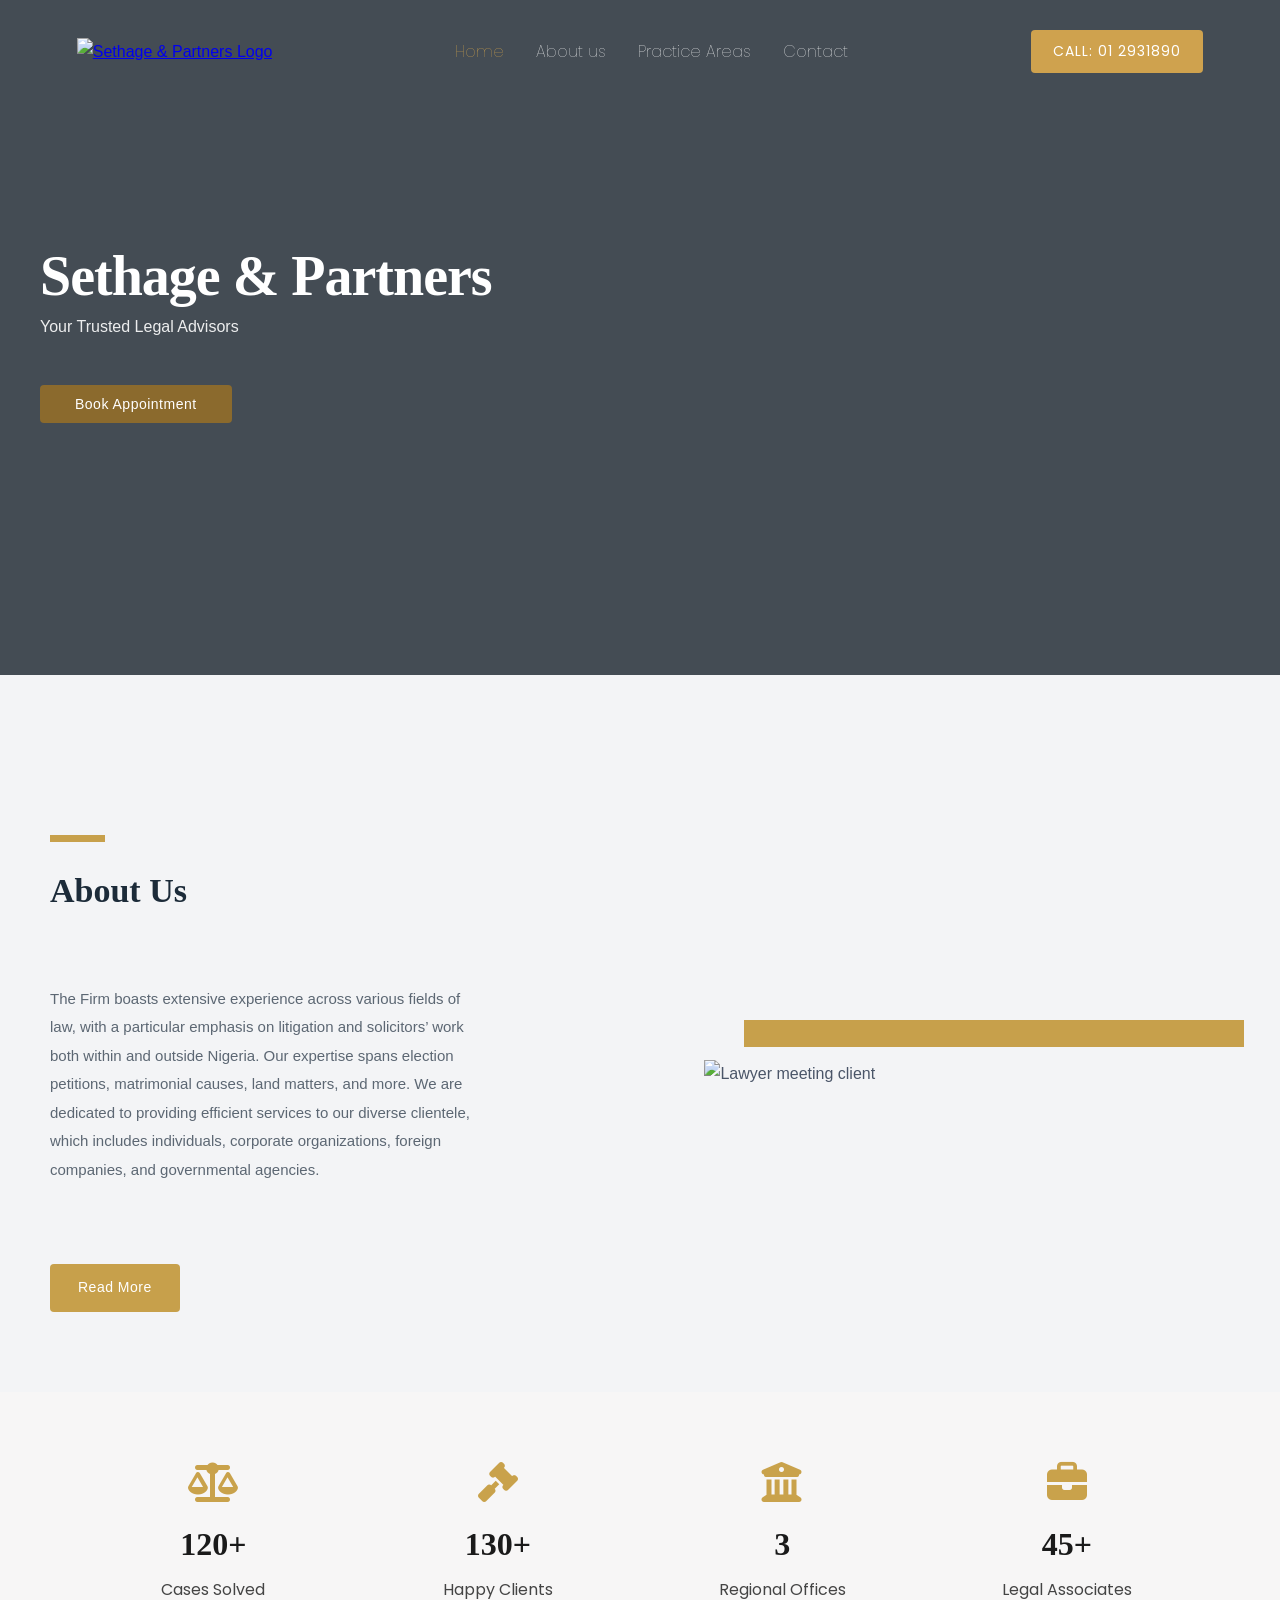
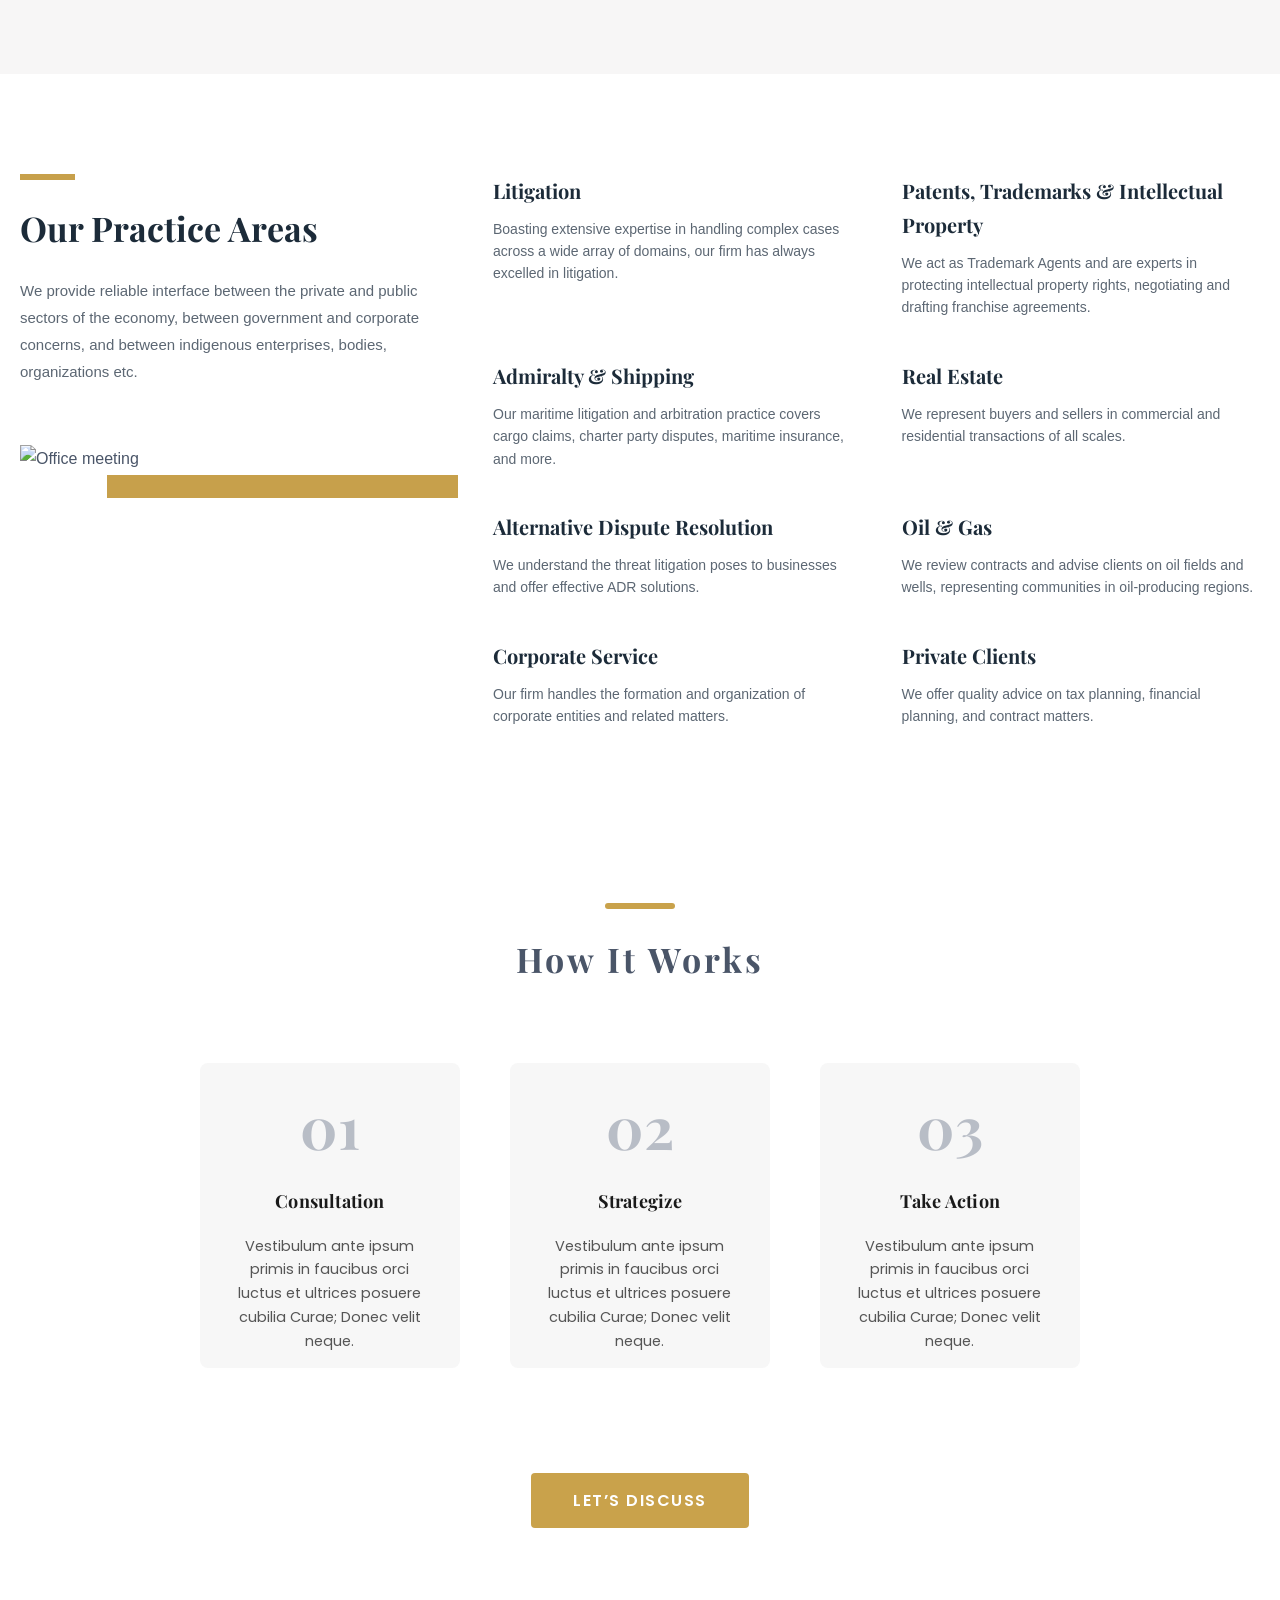
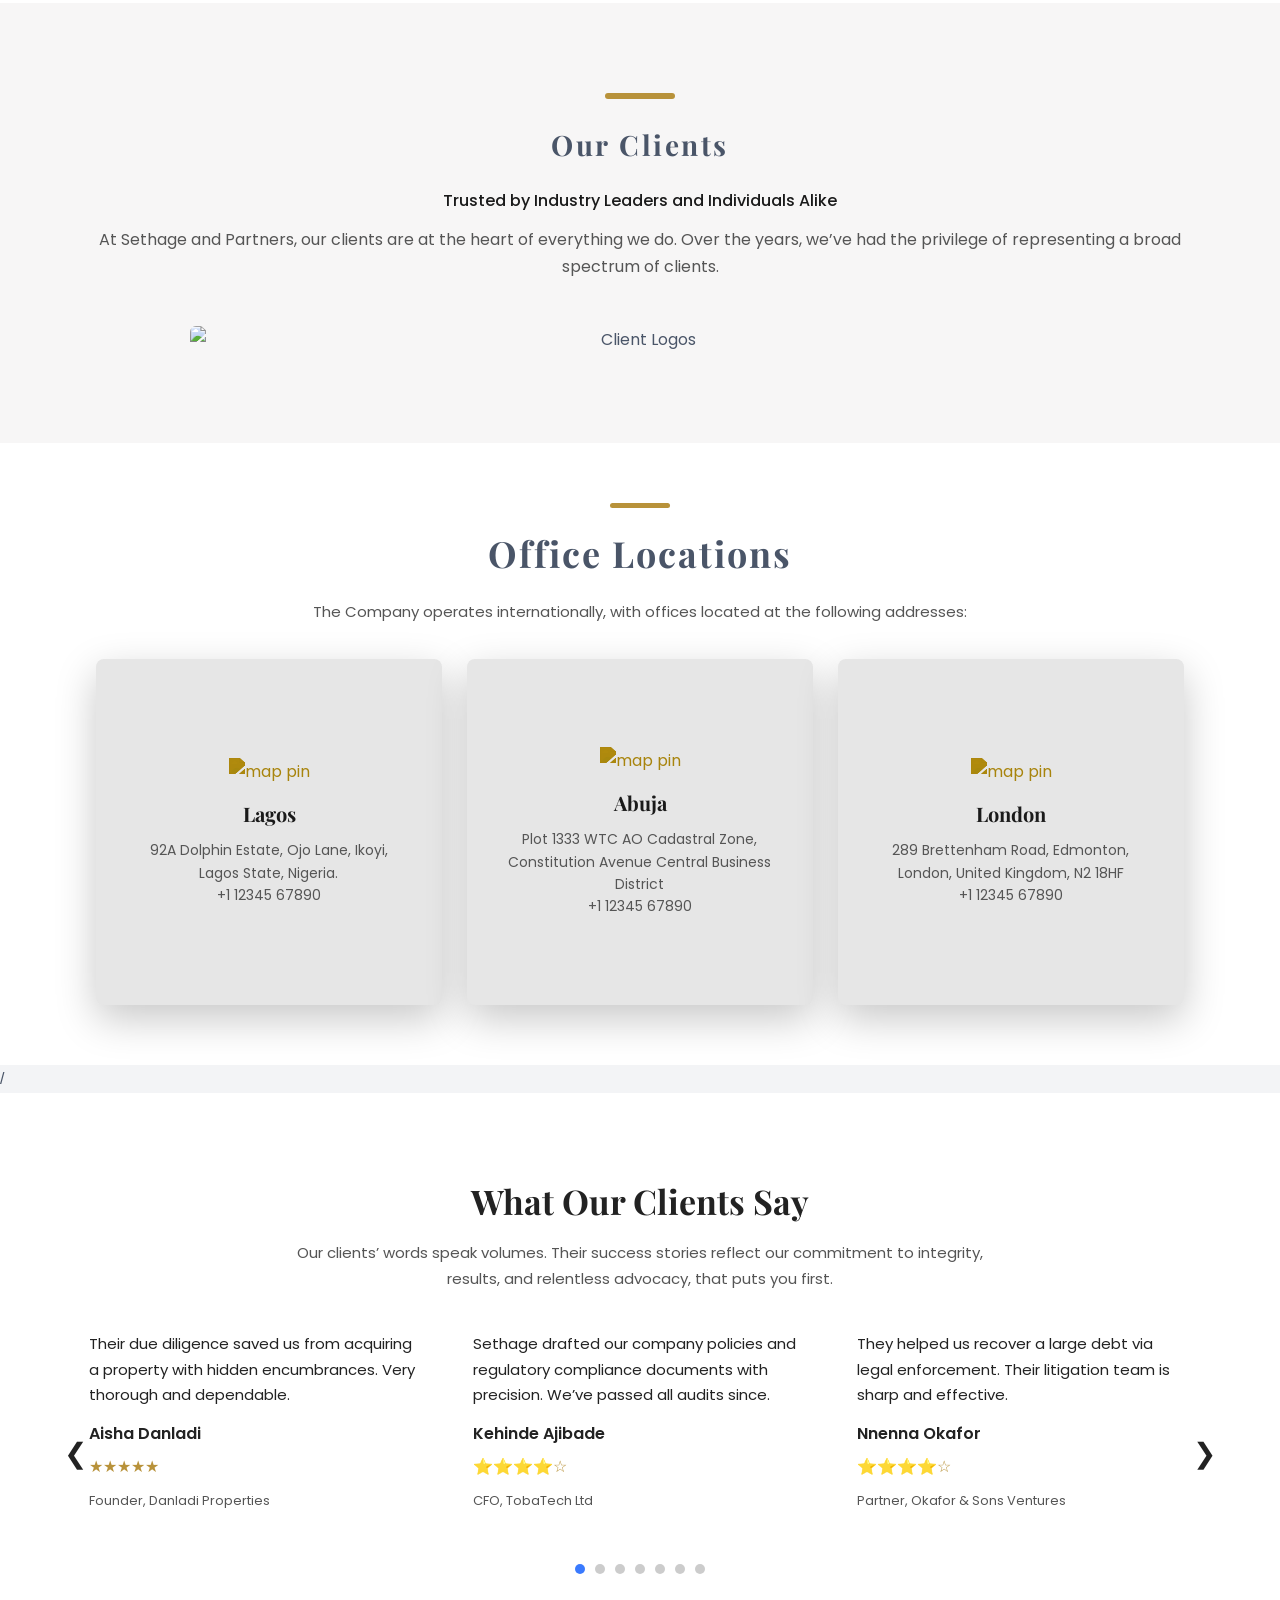
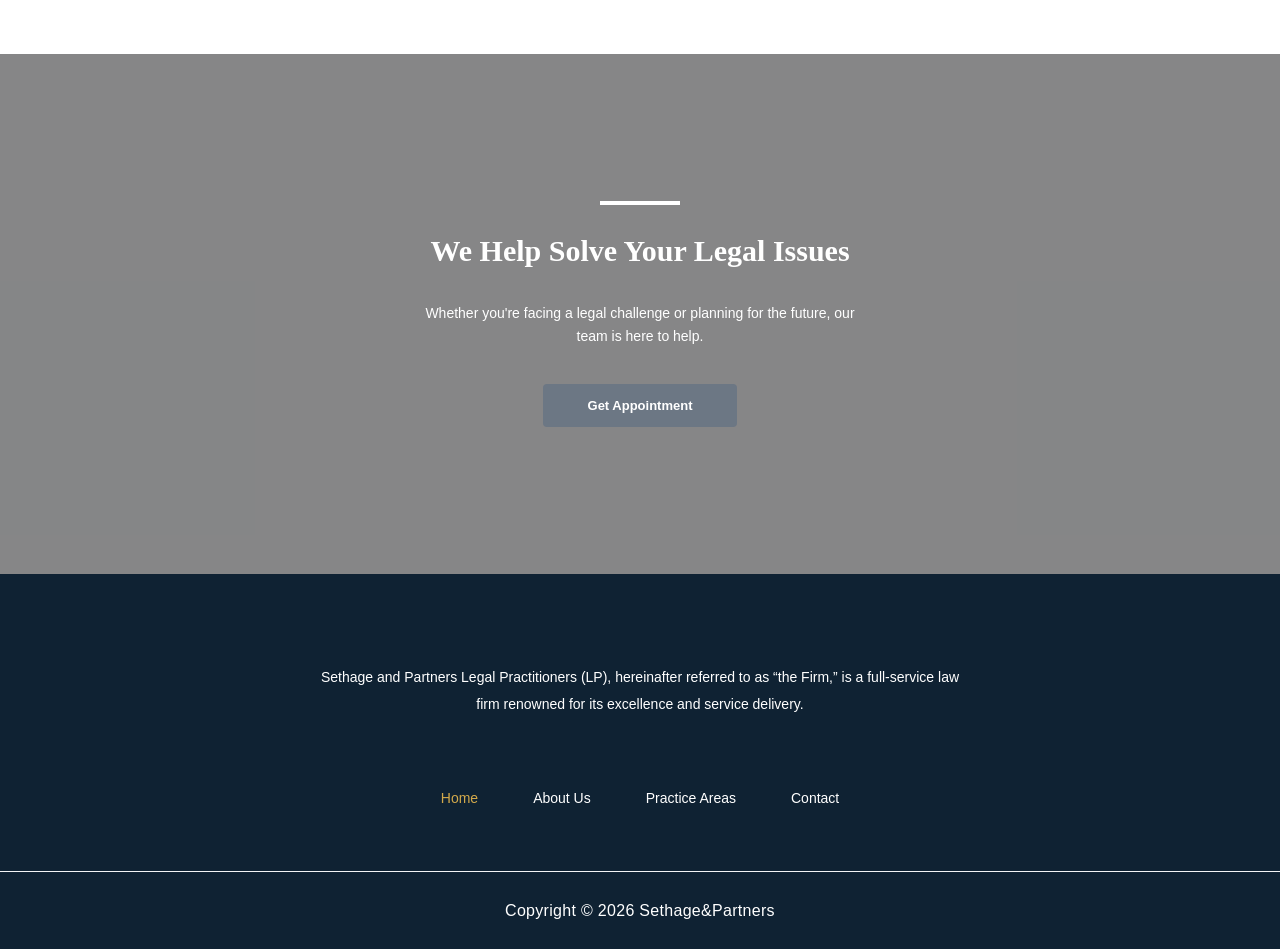
==== index.html @ 6551fc81 "Add files via upload" ====
<!DOCTYPE html>
<html lang="en">
<head>
  <meta charset="UTF-8" />
  <meta name="viewport" content="width=device-width, initial-scale=1.0" />
  <title>Sethage&Partners - Sethage&Partners</title>
  <link
  rel="stylesheet"
  href="https://cdnjs.cloudflare.com/ajax/libs/font-awesome/6.5.0/css/all.min.css"
  integrity="sha512-DTOQO9RWCH3ppGqcWaEA1BIZOC6xxalwEsw9c2QQeAIftl+Vegovlnee1c9QX4TctnWMn13TZye+giMm8e2LwA=="
  crossorigin="anonymous"
  referrerpolicy="no-referrer"
/>


  <!-- CSS -->
  <link rel="stylesheet" href="style.css" />

  <!-- Google Fonts -->
  <link rel="preconnect" href="https://fonts.googleapis.com">
  <link rel="preconnect" href="https://fonts.gstatic.com" crossorigin>
  <link href="https://fonts.googleapis.com/css2?family=Playfair+Display:wght@600;700&family=Poppins:wght@300;400;500;600&display=swap" rel="stylesheet">

  <!-- Font Awesome -->
  <link rel="stylesheet" href="https://cdnjs.cloudflare.com/ajax/libs/font-awesome/6.5.1/css/all.min.css">
</head>

<body>

  <!-- ==============================
       HERO HEADER
  =============================== -->
  <header class="hero">

    <!-- NAVBAR -->
    <nav class="navbar">

      <!-- LOGO -->
      <a href="#" class="logo">
        <img src="Image-folders/cropped-Seth-115x94.png" alt="Sethage & Partners Logo">
      </a>

      <!-- DESKTOP LINKS -->
      <ul class="nav-links">
        <li><a href="index.html" class="active">Home</a></li>
        <li><a href="About.html">About us</a></li> 
        <li><a href="practiceAreas.html">Practice Areas</a></li>
        <li><a href="contact.html">Contact</a></li>

      </ul>

      <!-- CALL BUTTON -->
      <a href="tel:012931890" class="call-btn">CALL: 01 2931890</a>

      <!-- HAMBURGER -->
      <div class="hamburger" id="hamburger">
        <span></span>
        <span></span>
        <span></span>
      </div>

      <!-- MOBILE MENU -->
      <ul class="mobile-menu" id="mobileMenu">
        <li><a href="index.html">Home</a></li>
        <li><a href="About.html">About us</a></li>
        <li><a href="practiceAreas.html">Practice Areas</a></li>
        <li><a href="contact.html">Contact</a></li>
      </ul>

    </nav>

    <!-- HERO CONTENT -->
    <div class="hero-content">
      <h1>Sethage & Partners</h1>
      <p>Your Trusted Legal Advisors</p>
      <a href="contact.html" class="book-btn">Book Appointment</a>
    </div>

  </header>


  <!-- ==============================
       ABOUT SECTION
  =============================== -->
  <section class="about">
    <div class="about-container">

      <div class="about-left">
        <div class="accent-line"></div>
        <h2>About Us</h2>

        <p>
          The Firm boasts extensive experience across various fields of law,
          with a particular emphasis on litigation and solicitors’ work both within
          and outside Nigeria. Our expertise spans election petitions, matrimonial
          causes, land matters, and more. We are dedicated to providing efficient
          services to our diverse clientele, which includes individuals, corporate
          organizations, foreign companies, and governmental agencies.
        </p>

        <a href="About.html" class="btn">Read More</a>
      </div>

      <div class="about-right">
        <div class="image-box">
          <img src="Image-folders/law-about.jpg" alt="Lawyer meeting client">
        </div>
      </div>

    </div>
  </section>


  <!-- ==============================
       STATS SECTION
  =============================== -->
  <section class="stats-section">
    <div class="stats-container">

      <div class="stat-box">
        <div class="stat-icon">
          <i class="fas fa-scale-balanced"></i>
        </div>
        <h3>120+</h3>
        <p>Cases Solved</p>
      </div>

      <div class="stat-box">
        <div class="stat-icon">
          <i class="fas fa-gavel"></i>
        </div>
        <h3>130+</h3>
        <p>Happy Clients</p>
      </div>

      <div class="stat-box">
        <div class="stat-icon">
          <i class="fas fa-building-columns"></i>
        </div>
        <h3>3</h3>
        <p>Regional Offices</p>
      </div>

      <div class="stat-box">
        <div class="stat-icon">
          <i class="fas fa-briefcase"></i>
        </div>
        <h3>45+</h3>
        <p>Legal Associates</p>
      </div>

    </div>
  </section>


  <!-- ==============================
       PRACTICE SECTION
  =============================== -->
 <section class="practice-areas">

  <div class="pa-container">

    <!-- LEFT SIDE -->
    <div class="pa-left">
      <div class="pa-line"></div>
      <h2>Our Practice Areas</h2>
      <p class="pa-intro">
        We provide reliable interface between the private and public sectors of the economy,
        between government and corporate concerns, and between indigenous enterprises,
        bodies, organizations etc.
      </p>

      <div class="image-box2">
          <img src="Image-folders/practice-areas-1.jpg" alt="Office meeting">
        </div>

    </div>

    <!-- RIGHT SIDE -->
    <div class="pa-right">

      <div class="pa-item">
        <h3>Litigation</h3>
        <p>
          Boasting extensive expertise in handling complex cases across a wide array of domains,
          our firm has always excelled in litigation.
        </p>
      </div>

      <div class="pa-item">
        <h3>Patents, Trademarks & Intellectual Property</h3>
        <p>
          We act as Trademark Agents and are experts in protecting intellectual property rights,
          negotiating and drafting franchise agreements.
        </p>
      </div>

      <div class="pa-item">
        <h3>Admiralty & Shipping</h3>
        <p>
          Our maritime litigation and arbitration practice covers cargo claims, charter party
          disputes, maritime insurance, and more.
        </p>
      </div>

      <div class="pa-item">
        <h3>Real Estate</h3>
        <p>
          We represent buyers and sellers in commercial and residential transactions of all scales.
        </p>
      </div>

      <div class="pa-item">
        <h3>Alternative Dispute Resolution</h3>
        <p>
          We understand the threat litigation poses to businesses and offer effective ADR solutions.
        </p>
      </div>

      <div class="pa-item">
        <h3>Oil & Gas</h3>
        <p>
          We review contracts and advise clients on oil fields and wells, representing communities
          in oil‑producing regions.
        </p>
      </div>

      <div class="pa-item">
        <h3>Corporate Service</h3>
        <p>
          Our firm handles the formation and organization of corporate entities and related matters.
        </p>
      </div>

      <div class="pa-item">
        <h3>Private Clients</h3>
        <p>
          We offer quality advice on tax planning, financial planning, and contract matters.
        </p>
      </div>

    </div>

  </div>

</section>



  <!-- ==============================
       HOW IT WORKS
  =============================== -->
  <section class="how-section">
    <div class="how-container">

      <h2 class="how-title">How It Works</h2>

      <div class="how-grid">
        <div class="how-box">
          <span class="how-number">01</span>
          <h3>Consultation</h3>
          <p>
            Vestibulum ante ipsum primis in faucibus orci luctus et ultrices posuere cubilia Curae;
            Donec velit neque.
          </p>
        </div>

        <div class="how-box">
          <span class="how-number">02</span>
          <h3>Strategize</h3>
          <p>
            Vestibulum ante ipsum primis in faucibus orci luctus et ultrices posuere cubilia Curae;
            Donec velit neque.
          </p>
        </div>

        <div class="how-box">
          <span class="how-number">03</span>
          <h3>Take Action</h3>
          <p>
            Vestibulum ante ipsum primis in faucibus orci luctus et ultrices posuere cubilia Curae;
            Donec velit neque.
          </p>
        </div>
      </div>

      <a href="About.html" class="how-btn">LET’S DISCUSS</a>

    </div>
  </section>


  <!-- ==============================
       CLIENTS SECTION
  =============================== -->
  <section class="clients-section">
    <div class="clients-container">

      <h2 class="clients-title">Our Clients</h2>
      <h4 class="clients-subtitle">Trusted by Industry Leaders and Individuals Alike</h4>

      <p class="clients-desc">
        At Sethage and Partners, our clients are at the heart of everything we do.
        Over the years, we’ve had the privilege of representing a broad spectrum of clients.
      </p>

      <div class="clients-image-wrapper">
        <img src="Image-folders/Screenshot 2026-04-10 165843.png"
             alt="Client Logos" class="clients-image">
      </div>

    </div>
  </section>


  <!-- ==============================
       OFFICE LOCATIONS
  =============================== -->
  <section class="office-section">
    <div class="office-container">

      <h2 class="office-title">Office Locations</h2>

      <p class="office-desc">
        The Company operates internationally, with offices located at the following addresses:
      </p>

      <div class="office-grid">

        <div class="office-box">
          <div class="office-icon">
            <img src="https://cdn-icons-png.flaticon.com/512/535/535239.png" alt="map pin">
          </div>
          <h3 class="office-city">Lagos</h3>
          <p class="office-text">
            92A Dolphin Estate, Ojo Lane, Ikoyi, Lagos State, Nigeria.<br>
            +1 12345 67890
          </p>
        </div>

        <div class="office-box">
          <div class="office-icon">
            <img src="https://cdn-icons-png.flaticon.com/512/535/535239.png" alt="map pin">
          </div>
          <h3 class="office-city">Abuja</h3>
          <p class="office-text">
            Plot 1333 WTC AO Cadastral Zone, Constitution Avenue Central Business District<br>
            +1 12345 67890
          </p>
        </div>

        <div class="office-box">
          <div class="office-icon">
            <img src="https://cdn-icons-png.flaticon.com/512/535/535239.png" alt="map pin">
          </div>
          <h3 class="office-city">London</h3>
          <p class="office-text">
            289 Brettenham Road, Edmonton, London, United Kingdom, N2 18HF<br>
            +1 12345 67890
          </p>
        </div>

      </div>
    </div>
  </section>/


  <!-- ==============================
       TESTIMONIALS
  =============================== -->
  <section class="testimonials-section">
    <div class="testimonials-container">

      <h2 class="testimonials-title">What Our Clients Say</h2>
      <p class="testimonials-subtitle">
        Our clients’ words speak volumes. Their success stories reflect our commitment to integrity,
        results, and relentless advocacy, that puts you first.
      </p>

      <div class="ts-wrapper">

        <button class="ts-arrow ts-prev">&#10094;</button>
        <button class="ts-arrow ts-next">&#10095;</button>

        <div class="ts-track">

          <div class="ts-card clone">
            <p>Their due diligence saved us from acquiring a property with hidden encumbrances. Very thorough and dependable.</p>
            <h4>Aisha Danladi</h4>
            <div class="ts-stars">★★★★★</div>
            <span>Founder, Danladi Properties</span>
          </div>

          <div class="ts-card">
            <p>Sethage drafted our company policies and regulatory compliance documents with precision. We’ve passed all audits since.</p>
            <h4>Kehinde Ajibade</h4>
            <div class="ts-stars">⭐⭐⭐⭐☆</div>
            <span>CFO, TobaTech Ltd</span>
          </div>

          <div class="ts-card">
            <p>They helped us recover a large debt via legal enforcement. Their litigation team is sharp and effective.</p>
            <h4>Nnenna Okafor</h4>
            <div class="ts-stars">⭐⭐⭐⭐☆</div>
            <span>Partner, Okafor & Sons Ventures</span>
          </div>

          <div class="ts-card">
            <p>Their legal team represented us before the FCCPC. The outcome was favourable, and we were impressed with their case strategy.</p>
            <h4>Ibrahim Suleiman</h4>
            <div class="ts-stars">⭐⭐⭐⭐☆</div>
            <span>Managing Director, Suleiman Agro-Allied Ltd</span>
          </div>

          <div class="ts-card">
            <p>Sethage & Partners registered our non-profit and secured all necessary approvals. Very responsive and knowledgeable.</p>
            <h4>Dr. Ifeoma Nwachukwu</h4>
            <div class="ts-stars">★★★★★</div>
            <span>NGO Coordinator</span>
          </div>

          <div class="ts-card">
            <p>Sethage & Partners structured our joint venture agreement seamlessly. Their legal insight was crucial to securing the deal.</p>
            <h4>Abimbola Oyetunde</h4>
            <div class="ts-stars">★★★★★</div>
            <span>CEO, Bimz Apparel Ltd</span>
          </div>

          <div class="ts-card">
            <p>They handled our construction contract disputes with professionalism. We recovered our full entitlement without going to court.</p>
            <h4>Emeka Nwokedi</h4>
            <div class="ts-stars">★★★★★</div>
            <span>Project Manager, GreenFields Construction</span>
          </div>

          <div class="ts-card">
            <p>Their due diligence saved us from acquiring a property with hidden encumbrances. Very thorough and dependable.</p>
            <h4>Aisha Danladi</h4>
            <div class="ts-stars">★★★★★</div>
            <span>Founder, Danladi Properties</span>
          </div>

          <div class="ts-card clone">
            <p>Sethage drafted our company policies and regulatory compliance documents with precision. We’ve passed all audits since.</p>
            <h4>Kehinde Ajibade</h4>
            <div class="ts-stars">⭐⭐⭐⭐☆</div>
            <span>CFO, TobaTech Ltd</span>
          </div>

        </div>

        <div class="ts-dots"></div>

      </div>
    </div>
  </section>


  <!-- ==============================
       APPOINTMENT HERO SECTION
  =============================== -->
  <section class="hero1">
    <div class="hero1-overlay"></div>

    <div class="hero1-content">
      <div class="hero1-line"></div>

      <h1>We Help Solve Your Legal Issues</h1>

      <p>
        Whether you're facing a legal challenge or planning for the future,
        our team is here to help.
      </p>

      
      <button  class="hero1-btn   open-booking">Get Appointment</button>
   
    </div>
  </section>


  <!-- ==============================
       DARK SECTION FOOTER MENU
  =============================== -->
  <section class="dark-section">
    <p>
      Sethage and Partners Legal Practitioners (LP), hereinafter referred to as
      “the Firm,” is a full-service law firm renowned for its excellence and service
      delivery.
    </p>

    <div class="dark-links">
      <a class="active" href="index.html">Home</a>
      <a href="About.html">About Us</a>
      <a href="practiceAreas.html">Practice Areas</a>
      <a href="contact.html">Contact</a>
    </div>
  </section>


  <!-- ==============================
       FOOTER
  =============================== -->
  <footer class="site-footer">
    <p>Copyright © 2026 Sethage&Partners</p>
  </footer>


  <!-- JS -->
  <script src="script.js"></script>




</body>
</html>
---- style.css ----
/* --------------------------------------------------
   GLOBAL
-------------------------------------------------- */
@import url('https://fonts.googleapis.com/css2?family=Playfair+Display:wght@600;700&family=Poppins:wght@300;400;500&display=swap');

* {
  margin: 0;
  padding: 0;
  box-sizing: border-box;
}

body {
  font-family: "Poppins", sans-serif;
  color: #1a1a1a;
}

/* --------------------------------------------------
   HERO SECTION
-------------------------------------------------- */
.hero {
  height: 75vh;
 background-image: url("Image-folders/Seth-Legal.jpg");
    background-position: center right;
    background-position-x: right;
    background-position-y: center;
    background-color: var(--e-global-color-astglobalcolor7);
    --background-overlay: '';
    background-repeat: no-repeat;
    background-size: cover;
    position: relative;
  color: white;
  display: flex;
  flex-direction: column;
}

.hero::before {
  content: "";
  position: absolute;
  inset: 0;
  background: rgba(10, 20, 30, 0.75);
  z-index: 1;
}

/* --------------------------------------------------
   NAVBAR
-------------------------------------------------- */
.navbar {
  position: relative;
  z-index: 3;
  display: flex;
  justify-content: space-between;
  align-items: center;
  padding: 22px 40px;
}

.nav-links {
  list-style: none;
  display: flex;
  gap: 35px;
}

.nav-links a {
  text-decoration: none;
  color: white;
  font-size: 15px;
  font-weight: 100;
  padding-bottom: 35px;
  position: relative;
  transition: 0.3s ease;

  font-family: 'Poppins' sans-serif;
}

.nav-links a:hover {
  color: #d8a74b;
}

.nav-links a::after {
  content: "";
  position: absolute;
  left: 8.2px;
  bottom: 0px;
  height: 1.5px;
  width: 100%;
  background: #d8a74b;
  opacity: 0;
  transform: scaleX(0);
  transition: 0.3s ease;
}

.nav-links a:hover::after {
  opacity: 0.5;
  transform: scale(1.3);
  translate: -15%;
}

.nav-links a.active {
  color: #d8a74b;
}

/* CALL BUTTON */
.call-btn {
  background: #cea354;
  color: white;
  padding: 12px 32px;
  border-radius: 4px;
  text-decoration: none;
  font-size: 14px;
  letter-spacing: 1px;
  transition: 0.3s ease;
}

.call-btn:hover {
  background: #c89538;
}

/* --------------------------------------------------
   HERO CONTENT
-------------------------------------------------- */
.hero-content {
  position: relative;
  z-index: 2;
  margin-top: 40px;
  padding-left: 40px;
  max-width: 710px;
  margin-bottom: 40px;
}

.hero-content h1 {
  font-size: 3.5rem;
  font-family: 'Amiri', serif;
  font-weight: 600;
  line-height: 1.3em;
  letter-spacing: -1px;
  margin-top: 200px;
}

.hero-content p {
  font-size: 16px;
  font-weight: 300;
  margin-bottom: 50px;
  opacity: 0.9;
}

.book-btn {
  background: #8b6a2d;
  color: white;
  padding: 11px 35px;
  border-radius: 4px;
  text-decoration: none;
  font-size: 14px;
  font-weight: lighter;
  letter-spacing: 0.5px;
  transition: 0.3s ease;
  margin-bottom: 10px;
}

.book-btn:hover {
  background: #916e2d;
}

/* --------------------------------------------------
   ABOUT CONTENT
-------------------------------------------------- */

/* SECTION */
.about {
  padding: 80px 50px;
}

/* CONTAINER */
.about-container {
  max-width: 2000px;
  margin: auto;
  margin-top: 80px;
  display: flex;
  align-items: center;
  justify-content: space-between;
  gap: 200px;
}

/* LEFT SIDE */
.about-left {
  flex: 7;
  max-width: 520px;
}

.accent-line {
  width: 100px;
  height: 5px;
  background: #c7a04b;
  margin-bottom: 55px;
}

.about-left h2 {
  font-size: 34px;
  font-family: none;
  font-weight: 600;
  color: #1c2b39;
  margin-bottom: 65px;
}

.about-left p {
  font-size: 15px;
  line-height: 1.9;
  color: #5c6773;
  margin-bottom: 80px;
}

/* BUTTON */
.btn {
  display: inline-block;
  background: #c7a04b;
  color: white;
  padding: 12px 28px;
  font-size: 14px;
  border-radius: 4px;
  text-decoration: none;
  letter-spacing: 0.5px;
}

/* RIGHT SIDE */
.about-right {
  flex: 9;
  display: flex;
  justify-content: center;
}

/* IMAGE BOX */
.image-box {
  position: relative;
  width: 500px;
}

/* GOLD BACKGROUND BLOCK (KEY DETAIL) */
.image-box::before {
  content: "";
  position: absolute;
  top: -40px;
  right: -40px;
  width: 100%;
  height: 100%;
  background: #c7a04b;
  z-index: 0;
}

/* IMAGE */
.image-box img {
  width: 100%;
  display: block;
  position: relative;
  z-index: 1;
}

/* ===================== */
/* RESPONSIVENESS */
/* ===================== */

/* TABLET */
@media (max-width: 992px) {
  .about {
    padding: 80px 30px;
  }

  .about-container {
    flex-direction: column;
    text-align: center;
    gap: 50px;
  }

  .about-left {
    max-width: 100%;
  }

  .accent-line {
    margin: 0 auto 20px;
  }

  .about-left p {
    margin: 0 auto 30px;
  }
}

/* MOBILE */
@media (max-width: 576px) {
  .about {
    padding: 60px 20px;
  }

  .about-left h2 {
    font-size: 26px;
  }

  .about-left p {
    font-size: 14px;
  }

  .image-box {
    width: 280px;
  }

  .image-box::before {
    top: -20px;
    right: -20px;
  }
}


/* --------------------------------------------------
   HAMBURGER ICON
-------------------------------------------------- */
.hamburger {
  display: none;
  flex-direction: column;
  gap: 6px;
  cursor: pointer;
  background: #c9a24b;
  padding: 10px;
  border-radius: 4px;
  border: 1px solid rgb(63, 63, 63);
  z-index: 9999;
  box-shadow: #000;
  transition: 0.3s ease;
}

.hamburger span {
  width: 26px;
  height: 3px;
  background: black;
  border-radius: 2px;
  transition: 0.3s ease;
}

/* Transform into X */
.hamburger.active span:nth-child(1) {
  transform: translateY(9px) rotate(45deg);
}

.hamburger.active span:nth-child(2) {
  opacity: 0;
}

.hamburger.active span:nth-child(3) {
  transform: translateY(-9px) rotate(-45deg);
}

/* --------------------------------------------------
   HORIZONTAL DROPDOWN MENU
-------------------------------------------------- */
.mobile-menu {
  position: absolute;
  top: 100%;
  right: 0;
  background: white;
  border: 1px solid #000;
  padding: 14px 20px;
  display: none; /* ALWAYS hidden by default */
  flex-direction: column;
  gap: 28px;
  font-size: 14px;
  z-index: 5000;
  width: 100%;
  overflow-x: auto;
  white-space: nowrap;
}

.mobile-menu a {
  text-decoration: none;
  color: black;
  padding: 6px 4px;
  transition: 0.3s ease;
}

.mobile-menu a:hover {
  color: #d8a74b;
}

/* Show dropdown when active */
.mobile-menu.active {
  display: flex;
}

/* --------------------------------------------------
   MOBILE BREAKPOINT
-------------------------------------------------- */
@media (max-width: 900px) {
  .nav-links,
  .call-btn {
    display: none;
  }

  .hamburger {
    display: flex;
  }
}

@media (max-width:900px) {
  .book-btn {
    margin-bottom: 20px;
  }
}

/* --------------------------------------------------
   DESKTOP BREAKPOINT
-------------------------------------------------- */
@media (min-width: 901px) {
  .mobile-menu {
    display: none !important; /* FORCE hidden on desktop */
  }
}

.stats-section {
  padding: 70px 0;
  background: #f7f6f6;
}

.stats-container {
  width: 85%;
  max-width: 1200px;
  margin: auto;
  display: flex;
  justify-content: space-between;
  align-items: center;
  gap: 50px;
}

.stat-box {
  text-align: center;
  flex: 1;
}

/* ICONS */
.stat-icon i {
  font-size: 40px;
  color: #c9a24b; /* gold */
  margin-bottom: 15px;
}

/* NUMBER */
.stat-box h3 {
  font-family: serif;
  font-size: 32px;
  font-weight: 600;
  color: #1a1a1a;
  margin-bottom: 5px;
}

/* LABEL */
.stat-box p {
  font-family: "Poppins", sans-serif;
  font-size: 16px;
  color: #444;
  margin: 0;
}

/* RESPONSIVE */
@media (max-width: 900px) {
  .stats-container {
    flex-direction: column;
    gap: 35px;
  }

  .stat-box h3 {
    font-size: 30px;
  }

  .stat-icon i {
    font-size: 36px;
  }
}

/* FONTS */
@import url('https://fonts.googleapis.com/css2?family=Playfair+Display:wght@500;600&family=Inter:wght@300;400;500&display=swap');


/* SECTION */
.practice {
  padding: 100px 50px;
  background-color: #f7f6f6;
}

/* CONTAINER */
.container {
  max-width: 1800px;
  margin: auto;
  display: flex;
  gap: 80px;
}

/* LEFT */
.left {
  width: 48%;
}

.accent-line {
  width: 55px;
  height: 7px;
  background: #c7a04b;
  margin-bottom: 20px;
}

.left h2 {
  font-family: 'Playfair Display', serif;
  font-size: 30px;
  color: #1c2b39;
  margin-bottom: 20px;
}

.intro {
  font-size: 15px;
  line-height: 1.8;
  color: #5c6773;
  margin-bottom: 30px;

  /* CRITICAL: keeps text from exceeding image */
  max-width: 520px;
}

/* SECTION */
.practice-areas {
  padding: 100px 20px;
  background: #ffffff;
}

/* CONTAINER */
.pa-container {
  max-width: 1500px;
  margin: auto;
  display: flex;
  gap: 60px;
}

/* LEFT SIDE */
.pa-left {
  width: 35%;
}

.pa-line {
  width: 55px;
  height: 6px;
  background: #c7a04b;
  margin-bottom: 20px;
}

.pa-left h2 {
  font-family: 'Playfair Display', serif;
  font-size: 34px;
  color: #1c2b39;
  margin-bottom: 20px;
}

.pa-intro {
  font-size: 15px;
  line-height: 1.8;
  color: #5c6773;
  max-width: 500px;
}

/* RIGHT SIDE */
.pa-right {
  width: 65%;
  display: grid;
  grid-template-columns: 1fr 1fr;
  gap: 40px 50px;
}

.pa-item h3 {
  font-family: 'Playfair Display', serif;
  font-size: 20px;
  color: #1c2b39;
  margin-bottom: 10px;
}

.pa-item p {
  font-size: 14px;
  line-height: 1.6;
  color: #5c6773;
}

/* RESPONSIVE */
@media (max-width: 992px) {
  .pa-container {
    flex-direction: column;
  }

  .pa-left, .pa-right {
    width: 100%;
  }

  .pa-right {
    grid-template-columns: 1fr;
  }
}

@media (max-width: 576px) {
  .practice-areas {
    padding: 60px 20px;
  }

  .pa-left h2 {
    font-size: 28px;
  }

  .pa-item h3 {
    font-size: 18px;
  }
}

/* IMAGE */
.image-box2 {
  position: relative;
  width: 100%;
  max-width: 520px;
  margin-top: 60px;
}

.image-box2 img {
  width: 100%;
  display: block;
  position: relative;
  z-index: 2;
}

/* GOLD BLOCK */
.image-box2::before {
  content: "";
  position: absolute;
  right: -25px;
  bottom: -25px;
  width: 85%;
  height: 85%;
  background: #c7a04b;
  z-index: 1;
}

/* RIGHT */
.right {
  width: 58%;
  display: flex;
  gap: 60px;
}

.col {
  flex: 1;
}

.item {
  margin-bottom: 20px;
}

.item h3 {
  font-family: 'Playfair Display', serif;
  font-size: 20px;
  color: #1c2b39;
  margin-bottom: 10px;
}

.item p {
  font-size: 14px;
  line-height: 1.5;
  color: #5c6773;
}

/* ========================= */
/* RESPONSIVE */
/* ========================= */

@media (max-width: 992px) {
  .container {
    flex-direction: column;
  }

  .left, .right {
    width: 100%;
  }

  .right {
    flex-direction: column;
    gap: 30px;
  }

  .image-box::before {
    right: -15px;
    bottom: -15px;
  }
}

@media (max-width: 576px) {
  .practice {
    padding: 60px 20px;
  }

  .left h2 {
    font-size: 28px;
  }

  .item h3 {
    font-size: 18px;
  }

  .item p {
    font-size: 14px;
  }
}

/* SECTION */
.how-section {
  padding: 75px 0;
  margin: auto;
  background: #ffffff;
  text-align: center;
  font-family: "Poppins", sans-serif;
}

/* CONTAINER */
.how-container {
  width: 100%;
  max-width: 1500px;
  margin: auto;
}

/* MAIN HEADING */
.how-title {
  font-family: "Playfair Display", serif;
  font-size: 34px; /* smaller heading */
  font-weight: 700;
  letter-spacing: 3px; /* more spacing */
  margin-bottom: 75px; /* more space before boxes */
  position: relative;
  display: inline-block;
  padding-top: 28px;
}

/* GOLD LINE ABOVE HEADING */
.how-title::before {
  content: "";
  position: absolute;
  top: 0;
  left: 50%;
  transform: translateX(-50%);
  width: 70px;
  height: 6px;
  background: #c9a24b;
  border-radius: 4px;
}

/* GRID */
.how-grid {
  display: flex;
  justify-content: center;
  gap: 50px; /* MORE SPACE BETWEEN BOXES */
  margin-bottom: 105px; /* more space before button */
}

/* BOXES */
.how-box {
  background: #f7f7f7;
  padding: 14px 22px; /* FLATTER BOXES */
  border-radius: 8px;
  width: 100%;
  max-width:260px; /* NARROWER BOXES */
  text-align: center;
}

/* NUMBERS */
.how-number {
  font-family: "Playfair Display", serif;
  font-size: 58px;
  font-weight: 700;
  color: #1a2a4a;
  opacity: 0.28;
  display: block;
  margin-bottom: 10px;
  letter-spacing: 1px;
}

/* BOX HEADINGS */
.how-box h3 {
  font-family: "Playfair Display", serif;
  font-size: 18px;
  letter-spacing: 0.2px; /* LESS letter spacing */
  margin-bottom: 18px;
  color: #1a1a1a;
}

/* PARAGRAPH */
.how-box p {
  font-size: 14.5px;
  line-height: 1.65;
  color: #555;
  max-width: 90%;
  margin: auto;
}

/* BUTTON */
.how-btn {
  display: inline-block;
  padding: 14px 42px;
  background: #c9a24b;
  color: white;
  text-decoration: none;
  font-weight: 600;
  border-radius: 4px;
  letter-spacing: 1.5px;
  transition: 0.3s ease;
}

.how-btn:hover {
  background: #b18e3f;
}

/* RESPONSIVE */
@media (max-width: 900px) {
  .how-grid {
    flex-direction: column;
    gap: 30px;
  }

  .how-box {
    max-width: 100%;
  }
}


.clients-section {
  padding: 90px 0;
  background: #f7f6f6;
  text-align: center;
  font-family: "Poppins", sans-serif;
}

.clients-container {
  width: 85%;
  max-width: 1200px;
  margin: auto;
}

/* Heading */
.clients-title {
  font-family: "Playfair Display", serif;
  font-size: 28px;
  font-weight: 700;
  letter-spacing: 2.5px;
  margin-bottom: 18px;
  position: relative;
  display: inline-block;
  padding-top: 28px;
}

.clients-title::before {
  content: "";
  position: absolute;
  top: 0;
  left: 50%;
  transform: translateX(-50%);
  width: 70px;
  height: 6px;
  background: #b8923a;
  border-radius: 4px;
}

.clients-subtitle {
  font-size: 16px;
  font-weight: 500;
  color: #1a1a1a;
  margin-bottom: 12px;
}

.clients-desc {
  font-size: 16px;
  line-height: 1.7;
  color: #555;
  max-width: 1500px;
  margin: 0 auto 45px auto;
}

/* Image wrapper */
.clients-image-wrapper {
  display: flex;
  justify-content: center;
  align-items: center;
}

/* The actual image */
.clients-image {
  width: 100%;
  max-width: 900px; /* adjust this to match your screenshot exactly */
  height: auto;
  display: block;
  border-radius: 6px; /* optional */
}

/* ============================
   OFFICE LOCATIONS SECTION
   ============================ */

/* ============================
   OFFICE LOCATIONS SECTION
   ============================ */

.office-section {
  padding: 60px 0; /* reduced top spacing */
  background: #ffffff;
  text-align: center;
  font-family: "Poppins", sans-serif;
}

.office-container {
  width: 85%;
  max-width: 1200px;
  margin: auto;
}

/* HEADING */
.office-title {
  font-family: "Playfair Display", serif;
  font-size: 36px; /* smaller heading */
  font-weight: 700;
  letter-spacing: 2px;
  margin-bottom: 15px;
  position: relative;
  display: inline-block;
  padding-top: 20px; /* reduced */
}

.office-title::before {
  content: "";
  position: absolute;
  top: 0;
  left: 50%;
  transform: translateX(-50%);
  width: 60px;
  height: 5px;
  background: #b8923a;
  border-radius: 4px;
}

/* DESCRIPTION */
.office-desc {
  font-size: 15px;
  color: #555;
  max-width: 700px;
  margin: 0 auto 35px auto;
  line-height: 1.7;
}

/* GRID */
.office-grid {
  display: grid;
  grid-template-columns: repeat(3, 1fr);
  gap: 25px;
}

/* BOXES */
.office-box {
  background: #e6e6e6; /* darker grey */
  border-radius: 8px;
  padding: 25px 20px;
  text-align: center;

  aspect-ratio: 1 / 1; /* perfect square */

  /* STRONGER SHADOW */
  box-shadow: 0 14px 40px rgba(0, 0, 0, 0.22);

  display: flex;
  flex-direction: column;
  justify-content: center;
  align-items: center;
}

/* SVG MAP PIN ICON */
.office-icon img {
  width: 32px;
  height: 32px;

  /* gold tint */
  filter: invert(48%) sepia(72%) saturate(600%) hue-rotate(10deg) brightness(90%) contrast(90%);

  margin-bottom: 12px;
}

/* CITY NAME */
.office-city {
  font-family: "Playfair Display", serif;
  font-size: 20px;
  margin-bottom: 8px;
  color: #1a1a1a;
}

/* ADDRESS TEXT */
.office-text {
  font-size: 14px;
  color: #555;
  line-height: 1.6;
  max-width: 90%;
}

/* RESPONSIVE */
@media (max-width: 900px) {
  .office-grid {
    grid-template-columns: 1fr;
    gap: 20px;
  }

  .office-box {
    aspect-ratio: auto; /* allow natural height on mobile */
    padding: 30px 20px;
  }
}

.testimonials-section {
  padding: 80px 0;
  background: #ffffff;
  font-family: "Poppins", sans-serif;
}

.testimonials-container {
  width: 90%;
  max-width: 1200px;
  margin: auto;
  text-align: center;
}

.testimonials-title {
  font-family: "Playfair Display", serif;
  font-size: 34px;
  margin-bottom: 10px;
  color: #222;
}

.testimonials-subtitle {
  font-size: 15px;
  color: #555;
  max-width: 700px;
  margin: 0 auto 40px;
  line-height: 1.7;
}

.ts-wrapper {
  position: relative;
  overflow: hidden;
}

.ts-track {
  display: flex;
  transition: transform 0.45s ease;
  will-change: transform;
}

.ts-card {
  flex: 0 0 calc(100% / 3);
  padding: 0 25px;
  text-align: left;
  color: #222;
}

.ts-card p {
  font-size: 15px;
  margin-bottom: 12px;
}

.ts-card h4 {
  font-size: 16px;
  font-weight: 600;
  margin-bottom: 3px;
}

.ts-card span {
  font-size: 13px;
  color: #555;
}

.ts-stars {
  margin: 6px 0;
  color: #b8923a;
}

.ts-arrow {
  position: absolute;
  top: 50%;
  transform: translateY(-50%);
  background: transparent;
  border: none;
  font-size: 28px;
  cursor: pointer;
  color: #222;
  padding: 5px 10px;
  z-index: 10;
}

.ts-prev { left: -10px; }
.ts-next { right: -10px; }

.ts-dots {
  margin-top: 25px;
  display: flex;
  justify-content: center;
  gap: 10px;
}

.ts-dots span {
  width: 10px;
  height: 10px;
  background: #ccc;
  border-radius: 50%;
  cursor: pointer;
}

.ts-dots .active {
  background: #3a7afe;
}

@media (max-width: 900px) {
  .ts-card {
    flex: 0 0 50%;
  }
}

@media (max-width: 600px) {
  .ts-card {
    flex: 0 0 100%;
  }
}

* {
  margin: 0;
  padding: 0;
  box-sizing: border-box;
}

body {
  font-family: Arial, sans-serif;
}

/* HERO SECTION */
.hero1 {
  height: 520px;
  width: 100%;
background-image: url("Image-folders/appointment-bg.jpg");
    background-position: center center;
    background-repeat: no-repeat;
    background-size: cover;
  position: relative;

  display: flex;
  align-items: center;
  justify-content: center;
}

/* Dark overlay */
.hero1-overlay {
  position: absolute;
  inset: 0;
  background: rgba(0, 0, 0, 0.45);
}

/* Content */
.hero1-content {
  position: relative;
  z-index: 2;
  text-align: center;
  width: 70%;
  max-width: 450px;
  color: white;
}

/* White line above heading */
.hero1-line {
  width: 80px;
  height: 4px;
  background: white;
  margin: 0 auto 25px auto;
}

/* Main heading */
.hero1-content h1 {
  font-family: Georgia, serif;
  letter-spacing: 0px;
  font-size: 30px;
  font-weight: 700;
  line-height: 1.4;
  margin-bottom: 30px;
}

/* Subtitle text */
.hero1-content p {
  font-size: 14px;
  line-height: 1.7;
  max-width: 520px;
  margin: 0 auto 35px auto;
}

/* Button */
.hero1-btn {
  padding: 14px 45px;
  border: none;
  background: #6c7784;
  color: white;
  font-size: 13px;
  font-weight: 600;
  border-radius: 4px;
  cursor: pointer;
  transition: 0.3s;
}

.hero1-btn:hover {
  background: #505a66;
}

/* DARK BLUE SECTION */
.dark-section {
  background: #0f2233;
  padding: 90px 0 60px 0;
  text-align: center;
  color: white;
  margin-bottom: 1px;
}

.dark-section p {
  width: 90%;
  max-width: 650px;
  margin: auto;
  font-size: 14px;
  line-height: 1.9;
  margin-bottom: 70px;
}

/* Bottom links */
.dark-links {
  display: flex;
  justify-content: center;
  gap: 55px;
  flex-wrap: wrap;
}

.dark-links a {
  text-decoration: none;
  font-size: 14px;
  font-weight: 500;
  color: white;
  transition: 0.3s;
}

.dark-links a.active {
  color: #d2a94b;
}

.dark-links a:hover {
  color: #d2a94b;
}

/* ============================= */
/* RESPONSIVE */
/* ============================= */

/* Tablets */
@media (max-width: 992px) {
  .hero1 {
    height: 480px;
  }

  .hero1-content h1 {
    font-size: 38px;
  }

  .hero1-content p {
    font-size: 14px;
    max-width: 480px;
  }

  .dark-links {
    gap: 40px;
  }
}

/* Mobile */
@media (max-width: 600px) {
  .hero1 {
    height: 430px;
  }

  .hero1-line {
    width: 65px;
    height: 3px;
  }

  .hero1-content h1 {
    font-size: 30px;
    line-height: 1.25;
  }

  .hero1-content p {
    font-size: 13px;
    max-width: 90%;
  }

  .hero1-btn {
    padding: 12px 35px;
    font-size: 12px;
  }

  .dark-section {
    padding: 70px 0 50px 0;
  }

  .dark-section p {
    font-size: 13px;
    line-height: 1.8;
    margin-bottom: 50px;
  }

  .dark-links {
    flex-direction: column;
    gap: 18px;
  }
}

/* FOOTER SECTION */
.site-footer {
  background-color: #0f2233; /* deep navy like your screenshot */
  padding: 25px 0;
  text-align: center;
}

.site-footer p {
  color: #ffffff;
  font-size: 16px;
  margin: 0;
  font-weight: 400;
  letter-spacing: 0.3px;
}
 
/* ==============================
   HERO HEADER
============================== */

/* ==============================
   HERO SECTION
============================== */

.header-spotlight {
  position: relative;
  height: 75vh;
  background-image: url(Image-folders/about-us-1-1-bg.jpg);
    background-position: center center;
    background-position-x: center;
    background-position-y: center;
    background-size: cover;
    --background-overlay: '';
  background-repeat: no-repeat;
  background-attachment: fixed;
  color: #fff;
}

/* DARK OVERLAY */
.header-spotlight::before {
  content: "";
  position: absolute;
  inset: 0;
  background: rgba(0,0,0,0.55);
  z-index: 1;
}

/* NAVBAR FIX — stays at top */
.navbar {
  position: absolute;
  top: 0;
  left: 0;
  width: 100%;
  z-index: 3;
}

/* HERO CONTENT — LEFT ALIGNED */
.spotlight-content {
  position: absolute;
  top: 50%;
  transform: translateY(-50%);

  /* LEFT ALIGNMENT */
  left: 60px;          /* adjust this for more/less padding */
  text-align: left;

  max-width: 700px;
  z-index: 2;
}

.spotlight-heading {
  font-family: "Playfair Display", serif;
  font-size: 50px;
  font-weight: 600;
  line-height: 1.3;
  margin-bottom: 25px;
}

.spotlight-quote {
  font-size: 18px;
  line-height: 1.7;
  opacity: 0.95;
  font-style: italic;
  max-width: 600px;
}

/* RESPONSIVE */
@media (max-width: 768px) {
  .spotlight-content {
    left: 20px;
    right: 20px;
  }

  .spotlight-heading {
    font-size: 34px;
  }

  .spotlight-quote {
    font-size: 16px;
  }
}

.aboutUs-hero-content{
  position: absolute;
  left: 60px;
  top: 170px;
  max-width: 520px;
  color: white;
  z-index: 5;
}

/* Accent gold line */
.aboutUs-hero-content::before{
  content: "";
  display: block;
  width: 70px;
  height: 4px;
  background: #caa04b;
  margin-bottom: 35px;
}

/* Heading style */
.aboutUs-hero-content h1{
  font-family: 'Amiri', serif;
  font-size: 52px;
  font-weight: 700;
  line-height: 1.15;
  letter-spacing: -1px;
  margin: 0 0 30px;
  color: white;
}

/* Paragraph style */
.aboutUs-hero-content p{
  font-family: 'Poppins', sans-serif;
  font-size: 14px;
  font-weight: 400;
  line-height: 1.7;
  max-width: 520px;
  margin: 0;
  color: rgba(255, 255, 255, 0.85);
}

/* ==========================
   RESPONSIVE HERO CONTENT
========================== */

@media (max-width: 1024px){
  .aboutUs-hero-content{
    left: 60px;
    top: 160px;
    max-width: 480px;
  }

  .aboutUs-hero-content h1{
    font-size: 46px;
  }
}

@media (max-width: 768px){
  .aboutUs-hero-content{
    left: 35px;
    top: 170px;
    max-width: 420px;
  }

  .aboutUs-hero-content::before{
    width: 60px;
    margin-bottom: 25px;
  }

  .aboutUs-hero-content h1{
    font-size: 38px;
  }

  .aboutUs-hero-content p{
    font-size: 13px;
    max-width: 380px;
  }
}

@media (max-width: 480px){
  .aboutUs-hero-content{
    left: 20px;
    top: 135px;
    max-width: 320px;
  }

  .aboutUs-hero-content h1{
    font-size: 30px;
  }

  .aboutUs-hero-content p{
    font-size: 12px;
  }
}

.hero2 {
  height: 75vh;
background-image: url("Image-folders/about-us-1-1-bg.jpg");
    background-position: center center;
    background-size: cover;
    background-color: var(--e-global-color-astglobalcolor7);
    --background-overlay: '';
    background-repeat: no-repeat;
    position: relative;
  color: white;
  display: flex;
  flex-direction: column;
}

.hero2::before {
  content: "";
  position: absolute;
  inset: 0;
  background: rgba(10, 20, 30, 0.75);
  z-index: 1;
}

/* --------------------------------------------------
   NAVBAR
-------------------------------------------------- */
.navbar {
  position: relative;
  z-index: 3;
  display: flex;
  justify-content: space-between;
  align-items: center;
  padding: 22px 40px;
}

.nav-links {
  list-style: none;
  display: flex;
  gap: 35px;
}

.nav-links a {
  text-decoration: none;
  color: white;
  font-size: 15px;
  font-weight: 100;
  padding-bottom: 35px;
  position: relative;
  transition: 0.3s ease;

  font-family: 'Poppins' sans-serif;
}

.nav-links a:hover {
  color: #d8a74b;
}

.nav-links a::after {
  content: "";
  position: absolute;
  left: 8.2px;
  bottom: 0px;
  height: 1.5px;
  width: 100%;
  background: #d8a74b;
  opacity: 0;
  transform: scaleX(0);
  transition: 0.3s ease;
}

.nav-links a:hover::after {
  opacity: 0.5;
  transform: scale(1.3);
  translate: -15%;
}

.nav-links a.active {
  color: #d8a74b;
}

/* CALL BUTTON */
.call-btn {
  background: #cea354;
  color: white;
  padding: 12px 32px;
  border-radius: 4px;
  text-decoration: none;
  font-size: 14px;
  letter-spacing: 1px;
  transition: 0.3s ease;
}

.call-btn:hover {
  background: #c89538;
}

/* --------------------------------------------------
   HERO CONTENT
-------------------------------------------------- */
.hero2-content {
  position: relative;
  z-index: 2;
  margin-top: 40px;
  padding-left: 40px;
  max-width: 710px;
  margin-bottom: 40px;
}

.hero2-content h1 {
  font-size: 3.5rem;
  font-family: 'Amiri', serif;
  font-weight: 600;
  line-height: 1.3em;
  letter-spacing: -1px;
  margin-top: 200px;
}

.hero-content p {
  font-size: 16px;
  font-weight: 300;
  margin-bottom: 50px;
  opacity: 0.9;
}

.book-btn {
  background: #8b6a2d;
  color: white;
  padding: 11px 35px;
  border-radius: 4px;
  text-decoration: none;
  font-size: 14px;
  font-weight: lighter;
  letter-spacing: 0.5px;
  transition: 0.3s ease;
  margin-bottom: 10px;
}

.book-btn:hover {
  background: #916e2d;
}

/* ==========================
   ABOUT SECTION STYLING
========================== */

@import url('https://fonts.googleapis.com/css2?family=Amiri:wght@600;700&family=Poppins:wght@300;400;500&display=swap');

/* ============================
   ABOUT SECTION (TOP)
============================ */
.about-section {
  padding: 5rem 0;
  background: #ffffff;
}

.about-inner {
  max-width: 1120px;
  margin: 0 auto;
  display: grid;
  grid-template-columns: minmax(0, 1.4fr) minmax(0, 1fr);
  gap: 3.5rem;
  align-items: center;
}

.about-text {
  font-family: "Poppins", sans-serif;
  color: #222;
}

.about-kicker {
  display: inline-block;
  font-size: 0.9rem;
  letter-spacing: 0.18em;
  text-transform: uppercase;
  color: #b88a32;
  margin-bottom: 0.75rem;
  font-weight: 500;
}

.about-heading {
  font-family: "Amiri", serif;
  font-size: 2.1rem;
  line-height: 1.3;
  margin-bottom: 1.5rem;
  color: #111;
}

.about-body {
  font-size: 0.98rem;
  line-height: 1.8;
  margin-bottom: 1.1rem;
  color: #444;
}

.about-photo-wrap {
  display: flex;
  justify-content: center;
}

.about-photo-frame {
  border: 3px solid #cfa24e;
  padding: 0.9rem;
  background: #fdfaf5;
}

.about-photo {
  width: 100%;
  max-width: 360px;
  height: auto;
  object-fit: cover;
}


/* ============================
   CONTINUATION SECTION
============================ */
.firm-section {
  padding: 5rem 0;
  background: #ffffff;
}

.firm-container {
  max-width: 1200px;
  margin: 0 auto;
  display: grid;
  grid-template-columns: 1.2fr 1fr;
  gap: 3rem;
  align-items: start;
}

.firm-text {
  font-family: "Poppins", sans-serif;
  font-size: 0.98rem;
  line-height: 1.85;
  color: #333;
  margin-bottom: 1.5rem;
}

.firm-btn {
  display: inline-block;
  background: #cfa24e;
  color: white;
  padding: 12px 32px;
  border-radius: 4px;
  text-decoration: none;
  font-size: 0.9rem;
  letter-spacing: 0.5px;
  transition: 0.3s ease;
  font-family: "Poppins", sans-serif;
}

.firm-btn:hover {
  background: #b98d3c;
}

.firm-image-box {
  width: 100%;
  border: 3px solid #cfa24e;
  padding: 0.6rem;
  margin-bottom: 1.5rem;
  background: #fdfaf5;
}

.firm-image {
  width: 100%;
  height: auto;
  object-fit: cover;
}


/* ============================
   RESPONSIVE
============================ */
@media (max-width: 900px) {
  .about-inner,
  .firm-container {
    grid-template-columns: 1fr;
  }

  .about-photo-frame,
  .firm-image-box {
    max-width: 350px;
    margin: 0 auto 2rem auto;
  }
}


/* =======================================
   RESPONSIVE DESIGN
======================================= */

/* -------- LARGE LAPTOPS (below 1200px) -------- */
@media (max-width: 1200px) {
  .about-container {
    gap: 50px;
  }

  .about-text h2 {
    font-size: 42px;
  }

  .about-image-wrap img {
    width: 470px;
    height: 600px;
  }

  .about-accent {
    width: 470px;
    height: 600px;
    top: -30px;
    right: -30px;
  }
}

/* -------- TABLETS (below 992px) -------- */
@media (max-width: 992px) {
  .about-container {
    flex-direction: column;
    align-items: flex-start;
    gap: 60px;
  }

  .about-text {
    width: 100%;
    padding-top: 0px;
  }

  .about-text p {
    max-width: 100%;
  }

  .about-image-wrap {
    width: 100%;
    justify-content: flex-start;
  }

  .about-image-wrap img {
    width: 100%;
    max-width: 600px;
    height: 650px;
  }

  .about-accent {
    width: 100%;
    max-width: 600px;
    height: 650px;
    top: -25px;
    right: auto;
    left: 25px;
  }
}

/* -------- SMALL TABLETS / LARGE PHONES (below 768px) -------- */
@media (max-width: 768px) {
  .about-section {
    padding: 60px 0;
  }

  .about-container {
    padding: 0 20px;
  }

  .about-line {
    width: 55px;
    margin-bottom: 25px;
  }

  .about-text h2 {
    font-size: 38px;
  }

  .about-text p {
    font-size: 14px;
    line-height: 1.85;
  }

  .about-image-wrap img {
    height: 550px;
  }

  .about-accent {
    height: 550px;
    top: -20px;
    left: 20px;
  }
}

/* -------- MOBILE (below 480px) -------- */
@media (max-width: 480px) {
  .about-section {
    padding: 50px 0;
  }

  .about-text h2 {
    font-size: 32px;
  }

  .about-text p {
    font-size: 13.5px;
    line-height: 1.8;
  }

  .about-image-wrap img {
    height: 450px;
  }

  .about-accent {
    height: 450px;
    top: -18px;
    left: 18px;
  }
}

.about-continue {
  width: 100%;
  padding: 80px 0;
  background: #f4f4f4;
}

.about-continue-container {
  width: 100%;
  max-width: 1300px;
  margin: 0 auto;
  padding: 0 40px;

  display: flex;
  justify-content: space-between;
  align-items: flex-start;
  gap: 100px;
}

/* LEFT COLUMN */
.about-continue-left {
  width: 50%;
}

.about-continue-left p {
  font-size: 15px;
  line-height: 2;
  color: #2b2b2b;
  font-family: Arial, Helvetica, sans-serif;
  margin: 0 0 60px;
  max-width: 520px;
}

/* BUTTON */
.about-btn {
  display: inline-block;
  padding: 16px 32px;
  background: #c9a24f;
  color: white;
  font-size: 12px;
  font-weight: 600;
  letter-spacing: 1px;
  text-decoration: none;
  text-transform: uppercase;
  border-radius: 4px;
  font-family: Arial, Helvetica, sans-serif;
}

/* RIGHT COLUMN */
.about-continue-right {
  width: 50%;
}

.about-continue-right p {
  font-size: 15px;
  line-height: 2;
  color: #2b2b2b;
  font-family: Arial, Helvetica, sans-serif;
  margin: 0;
  max-width: 520px;
}

/* ===============================
   RESPONSIVE
================================ */

/* Tablets */
@media (max-width: 992px) {
  .about-continue-container {
    flex-direction: column;
    gap: 60px;
  }

  .about-continue-left,
  .about-continue-right {
    width: 100%;
  }

  .about-continue-left p,
  .about-continue-right p {
    max-width: 100%;
  }

  .about-continue-left p {
    margin-bottom: 40px;
  }
}

/* Mobile */
@media (max-width: 768px) {
  .about-continue {
    padding: 60px 0;
  }

  .about-continue-container {
    padding: 0 20px;
  }

  .about-continue-left p,
  .about-continue-right p {
    font-size: 14px;
    line-height: 1.9;
  }

  .about-btn {
    padding: 14px 28px;
    font-size: 11px;
  }
}

/* Small Mobile */
@media (max-width: 480px) {
  .about-continue-left p,
  .about-continue-right p {
    font-size: 13.5px;
  }

  .about-btn {
    width: auto;
    padding: 13px 25px;
  }
}
/* ===== RESET ===== */
* {
  margin: 0;
  padding: 0;
  box-sizing: border-box;
}

/* ===== BODY ===== */
body {
  font-family: "Segoe UI", Tahoma, Geneva, Verdana, sans-serif;
  background-color: #f4f6f9;
  color: #2c2c2c;
  line-height: 1.6;
}

/* ===== SECTION WRAPPER ===== */
.section {
  padding: 80px 80px;
  display: flex;
  justify-content: center;
}

/* ===== GRID CONTAINER ===== */
.container {
  max-width: 1200px;
  width: 100%;
  display: grid;
  grid-template-columns: repeat(3, 1fr);
  gap: 40px;
}

/* ===== CARD DESIGN ===== */
.card {
  background: #ffffff;
  padding: 40px 30px;
  text-align: center;
  border-radius: 8px;

  /* Shadow */
  box-shadow: 0 10px 25px rgba(0, 0, 0, 0.08);

  /* Hover animation */
  transition: all 0.3s ease;
}

/* Hover effect */
.card:hover {
  transform: translateY(-8px);
  box-shadow: 0 18px 40px rgba(0, 0, 0, 0.12);
}

/* ===== TITLES ===== */
.card h2 {
  font-family: "Georgia", serif;
  font-size: 22px;
  margin-bottom: 20px;
  color: #1d2a44;
  letter-spacing: 0.5px;
}

/* ===== TEXT ===== */
.card p {
  font-size: 15px;
  color: #5a6473;
  max-width: 280px;
  margin: 0 auto;
}

/* ===== RESPONSIVE ===== */
@media (max-width: 992px) {
  .container {
    grid-template-columns: repeat(2, 1fr);
  }
}

@media (max-width: 600px) {
  .container {
    grid-template-columns: 1fr;
  }
}

/* =========================
   DESIGN SYSTEM (VARIABLES)
========================= */
:root {
  --bg-color: #f3f4f6;
  --card-bg: #ffffff;

  --primary-color: #1d2a44;
  --accent-color: #c89b3c;

  --text-color: #4a5568;
  --muted-text: #6b7280;

  --font-heading: "Georgia", serif;
  --font-body: "Segoe UI", sans-serif;

  --radius: 10px;

  --shadow: 0 10px 25px rgba(0, 0, 0, 0.08);
  --shadow-hover: 0 18px 40px rgba(0, 0, 0, 0.12);

  --transition: all 0.3s ease;
}

/* =========================
   RESET
========================= */
* {
  margin: 0;
  padding: 0;
  box-sizing: border-box;
}

/* =========================
   BODY
========================= */
body {
  font-family: var(--font-body);
  background: var(--bg-color);
  color: var(--text-color);
  line-height: 1.7;
}

/* =========================
   SECTION
========================= */
.team-section {
  padding: 100px 20px;
}

/* =========================
   HEADER
========================= */
.team-header {
  text-align: center;
  margin-bottom: 60px;
}

.team-header-line {
  display: inline-block;
  width: 60px;
  height: 4px;
  background: var(--accent-color);
  margin-bottom: 20px;
}

.team-title {
  font-family: var(--font-heading);
  font-size: 32px;
  color: var(--primary-color);
  letter-spacing: 1px;
}

/* =========================
   GRID
========================= */
.team-container {
  max-width: 1200px;
  margin: 0 auto;

  display: grid;
  grid-template-columns: repeat(3, 1fr);
  gap: 40px;
}

/* =========================
   CARD
========================= */
.team-card {
  background: var(--card-bg);
  padding: 50px 30px;
  text-align: center;
  border-radius: var(--radius);
  box-shadow: var(--shadow);
  transition: var(--transition);
}

.team-card:hover {
  transform: translateY(-10px);
  box-shadow: var(--shadow-hover);
}

/* =========================
   AVATAR
========================= */
.team-avatar {
  width: 110px;
  height: 110px;
  margin: 0 auto 25px;
  border-radius: 50%;
  overflow: hidden;
  border: 3px solid #f1f1f1;
}

.team-avatar img {
  width: 100%;
  height: 100%;
  object-fit: cover;
  transition: transform 0.4s ease;
}

/* Image zoom on hover */
.team-card:hover .team-avatar img {
  transform: scale(1.1);
}

/* =========================
   TEXT
========================= */
.team-name {
  font-family: var(--font-heading);
  font-size: 18px;
  color: var(--accent-color);
  margin-bottom: 10px;
}

.team-role {
  font-size: 14px;
  font-weight: 600;
  color: #000;
  margin-bottom: 20px;
}

.team-bio {
  font-size: 14px;
  color: var(--muted-text);
  max-width: 260px;
  margin: 0 auto;
}

/* =========================
   RESPONSIVE
========================= */
@media (max-width: 992px) {
  .team-container {
    grid-template-columns: repeat(2, 1fr);
  }
}

@media (max-width: 600px) {
  .team-container {
    grid-template-columns: 1fr;
  }

  .team-title {
    font-size: 26px;
  }
}

.team-card {
  opacity: 0;
  transform: translateY(20px);
  animation: fadeUp 0.6s ease forwards;
}

.team-card:nth-child(1) { animation-delay: 0.1s; }
.team-card:nth-child(2) { animation-delay: 0.2s; }
.team-card:nth-child(3) { animation-delay: 0.3s; }
.team-card:nth-child(4) { animation-delay: 0.4s; }
.team-card:nth-child(5) { animation-delay: 0.5s; }
.team-card:nth-child(6) { animation-delay: 0.6s; }

@keyframes fadeUp {
  to {
    opacity: 1;
    transform: translateY(0);
  }
}

/* =========================
   SHOWCASE SECTION
========================= */
.showcase {
  height: 90vh;
  position: relative;

  background: url("Image-folders/about-us-1-1.jpg") no-repeat center/cover;

  color: #fff;
  display: flex;
  flex-direction: column;
}

/* Overlay gradient */
.showcase::before {
  content: "";
  position: absolute;
  inset: 0;
  background: linear-gradient(
    90deg,
    rgba(10, 20, 30, 0.85) 40%,
    rgba(10, 20, 30, 0.4) 100%
  );
  z-index: 1;
}

/* =========================
   NAVIGATION
========================= */
.showcase-nav {
  position: relative;
  z-index: 3;

  display: flex;
  justify-content: space-between;
  align-items: center;

  padding: 25px 50px;
}

.showcase-logo img {
  height: 60px;
}

.showcase-menu {
  display: flex;
  gap: 35px;
  list-style: none;
  margin: 0;
  padding: 0;
}

.showcase-menu a {
  color: #fff;
  text-decoration: none;
  font-size: 15px;
  font-family: 'Poppins', sans-serif;
  position: relative;
  padding-bottom: 4px;
  transition: color 0.3s ease;
}

.showcase-menu a:hover,
.showcase-menu .is-active {
  color: #d8a74b;
}

/* =========================
   CTA BUTTON
========================= */
.showcase-cta {
  background: #cea354;
  padding: 12px 28px;
  border-radius: 4px;
  color: #fff;
  text-decoration: none;
  font-weight: 600;
  transition: background 0.3s ease;
}

.showcase-cta:hover {
  background: #c89538;
}

/* =========================
   CONTENT AREA
========================= */
.showcase-content {
  position: relative;
  z-index: 2;

  display: flex;
  align-items: center;
  height: 100%;

  padding: 0 60px;
  margin-top: 100px;
}

/* Gold vertical accent line */
.showcase-accent {
  width: 5px;
  height: 180px;
  background: #d8a74b;
  margin-right: 30px;
  border-radius: 2px;
}

/* Text container */
.showcase-text-box {
  max-width: 650px;

}

/* Heading styles */
.showcase-text-box h1 {
  font-family: 'Amiri', serif;
  font-size: 3.5rem;
  line-height: 1.2;
  margin-bottom: 20px;
  font-weight: 700;
}

.showcase-text-box h1 span {
  color: #d8a74b;
}

/* Paragraph styles */
.showcase-text-box p {
  font-size: 16px;
  margin-bottom: 30px;
  opacity: 0.9;
  font-weight: 300;
  line-height: 1.5;
}

/* Buttons container */
.showcase-actions {
  display: flex;
  gap: 15px;
}

/* Primary button */
.btn-primary {
  background: #cea354;
  padding: 12px 28px;
  color: #fff;
  text-decoration: none;
  border-radius: 4px;
  font-weight: 600;
  transition: background 0.3s ease;
}

.btn-primary:hover {
  background: #c89538;
}

/* Secondary button */
.btn-secondary {
  border: 1px solid #fff;
  padding: 12px 28px;
  color: #fff;
  text-decoration: none;
  border-radius: 4px;
  font-weight: 600;
  transition: all 0.3s ease;
}

.btn-secondary:hover {
  background: #fff;
  color: #000;
}

/* =========================
   RESPONSIVE
========================= */
@media (max-width: 900px) {

  .showcase-menu {
    display: none;
  }

  .showcase-cta {
    display: none;
  }

  .showcase-content {
    flex-direction: column;
    align-items: flex-start;
    padding: 40px;
    margin-top: 145px;
  }

  .showcase-accent {
    display: none;
  }

  .showcase-text-box h1 {
    font-size: 2.3rem;
    
  }
}


/* IMPORT FONTS */
@import url('https://fonts.googleapis.com/css2?family=Amiri:wght@600;700&family=Poppins:wght@300;400;500&display=swap');

/* SECTION */
.services-section {
  padding: 5rem 0;
  background: #ffffff;
}

/* HEADER */
.services-header {
  text-align: center;
  margin-bottom: 3rem;
}

.services-header h2 {
  font-family: "Amiri", serif;
  font-size: 2.4rem;
  color: #111;
  margin-bottom: 1.2rem;
}

.services-btn {
  display: inline-block;
  background: #cfa24e;
  color: white;
  padding: 12px 32px;
  border-radius: 4px;
  text-decoration: none;
  font-size: 0.95rem;
  letter-spacing: 0.5px;
  transition: 0.3s ease;
  font-family: "Poppins", sans-serif;
}

.services-btn:hover {
  background: #b98d3c;
}

/* GRID */
.services-grid {
  max-width: 1200px;
  margin: 0 auto;
  display: grid;
  grid-template-columns: repeat(3, 1fr);
  gap: 2.5rem;
}

/* CARD */
.service-card {
  background: rgba(250, 250, 250, 0.85); /* LOWER OPACITY */
  padding: 2.2rem;
  border-radius: 12px;
  border: 1px solid rgba(229, 229, 229, 0.6);
  box-shadow: 0 18px 40px rgba(0,0,0,0.12); /* STRONG SHADOW */
  backdrop-filter: blur(4px); /* PREMIUM GLASS EFFECT */
  transition: 0.3s ease;
}

.service-card:hover {
  transform: translateY(-6px);
  box-shadow: 0 22px 50px rgba(0,0,0,0.16);
}

/* GOLD LINE */
.service-line {
  width: 60px;
  height: 3px;
  background: #cfa24e;
  margin-bottom: 1.2rem;
}

/* ICON */
.service-icon i {
  font-size: 42px;
  color: #cfa24e;
  opacity: 0.85;
  margin-bottom: 1rem;
}

/* HEADINGS */
.service-card h3 {
  font-family: "Amiri", serif;
  font-size: 1.35rem;
  margin-bottom: 1rem;
  color: #000;
}

/* TEXT */
.service-card p {
  font-family: "Poppins", sans-serif;
  font-size: 0.95rem;
  line-height: 1.75;
  color: #444;
  opacity: 0.9;
}

/* RESPONSIVE */
@media (max-width: 1000px) {
  .services-grid {
    grid-template-columns: 1fr 1fr;
  }
}

@media (max-width: 700px) {
  .services-grid {
    grid-template-columns: 1fr;
  }
}


/* TITLE SECTION */
.services-title-section {
  padding: 4rem 0 2rem;
  background: #ffffff;
  text-align: center;
}

/* GOLD LINE ABOVE TITLE */
.services-title-line {
  width: 80px;
  height: 3px;
  background: #cfa24e;
  margin: 0 auto 1rem auto;
}

/* TITLE */
.services-title-wrap h2 {
  font-family: "Amiri", serif;
  font-size: 2.4rem;
  color: #111;
  margin-bottom: 1.5rem;
}

/* BUTTON */
.services-btn {
  display: inline-block;
  background: #cfa24e;
  color: white;
  padding: 12px 32px;
  border-radius: 4px;
  text-decoration: none;
  font-size: 0.95rem;
  letter-spacing: 0.5px;
  transition: 0.3s ease;
  font-family: "Poppins", sans-serif;
}

.services-btn:hover {
  background: #b98d3c;
}

/* RESPONSIVE */
@media (max-width: 600px) {
  .services-title-wrap h2 {
    font-size: 2rem;
  }
}

/* SECTION */
.faq-section {
  padding: 5rem 0;
  background: #ffffff;
}

/* HEADER */
.faq-header {
  text-align: center;
  margin-bottom: 3rem;
}

.faq-line {
  width: 80px;
  height: 3px;
  background: #cfa24e;
  margin: 0 auto 1rem auto;
}

.faq-header h2 {
  font-family: "Amiri", serif;
  font-size: 2.4rem;
  color: #111;
}

/* FAQ CONTAINER */
.faq-container {
  max-width: 900px;
  margin: 0 auto;
}

/* FAQ ITEM */
.faq-item {
  margin-bottom: 1rem;
  border-radius: 10px;
  background: rgba(250, 250, 250, 0.85);
  border: 1px solid rgba(229, 229, 229, 0.6);
  box-shadow: 0 12px 32px rgba(0,0,0,0.08);
  backdrop-filter: blur(4px);
  overflow: hidden;
}

/* QUESTION BUTTON */
.faq-question {
  width: 100%;
  background: none;
  border: none;
  padding: 1.2rem 1.5rem;
  text-align: left;
  font-family: "Poppins", sans-serif;
  font-size: 1rem;
  font-weight: 500;
  color: #111;
  cursor: pointer;
  display: flex;
  justify-content: space-between;
  align-items: center;
}

.faq-icon {
  font-size: 1.4rem;
  color: #cfa24e;
}

/* ANSWER */
.faq-answer {
  max-height: 0;
  overflow: hidden;
  transition: 0.3s ease;
}

.faq-answer p {
  padding: 0 1.5rem 1.2rem;
  font-family: "Poppins", sans-serif;
  font-size: 0.95rem;
  line-height: 1.7;
  color: #444;
  opacity: 0.9;
}

/* ACTIVE STATE */
.faq-item.active .faq-answer {
  max-height: 300px;
}

.faq-item.active .faq-icon {
  transform: rotate(45deg);
}

/* TEXT ANIMATION */
@keyframes fadeSlideIn {
  0% {
    opacity: 0;
    transform: translateY(10px);
  }
  100% {
    opacity: 1;
    transform: translateY(0);
  }
}

.faq-answer p {
  animation: fadeSlideIn 0.35s ease forwards;
}

.faq-question:hover {
  color: #cfa24e;
  background: rgba(207, 162, 78, 0.08);
  transition: 0.3s ease;
}

.faq-icon {
  transition: transform 0.3s ease;
}

.faq-answer {
  max-height: 0;
  overflow: hidden;
  opacity: 0;
  transition: max-height 0.35s ease, opacity 0.35s ease;
}

.faq-item.active .faq-answer {
  max-height: 300px;
  opacity: 1;
}

.faq-item:hover {
  border-color: #cfa24e;
  box-shadow: 0 14px 36px rgba(207, 162, 78, 0.15);
  transition: 0.3s ease;
}

/* ========== MASTHEAD BACKGROUND ========== */
.masthead {
  position: relative;
  width: 100%;
  height: 90vh;
  background: url('Image-folders/contact-bg.jpg') center/cover no-repeat;
  display: flex;
  flex-direction: column;
  justify-content: center;
  color: #fff;
}

/* DARK OVERLAY */
.masthead::before {
  content: "";
  position: absolute;
  inset: 0;
  background: rgba(0, 0, 0, 0.55);
  backdrop-filter: blur(2px);
  z-index: 1;
}

/* ========== NAVBAR (NOW LOWERED SLIGHTLY) ========== */
.navbar {
  position: absolute;
  top: 20px;          /* navbar moved DOWN slightly */
  left: 0;
  width: 100%;
  padding: 0.6rem 6%; /* balanced spacing */
  display: flex;
  align-items: center;
  justify-content: space-between;
  z-index: 20;
}

/* BIGGER LOGO */
.logo img {
  width: 150px;
}

/* NAV LINKS */
.nav-links {
  display: flex;
  gap: 2rem;
  list-style: none;
}

.nav-links a {
  color: #fff;
  font-family: "Poppins", sans-serif;
  font-size: 1rem;
  text-decoration: none;
  transition: 0.3s ease;
}

.nav-links a:hover {
  color: #cfa24e;
}

.nav-links .active {
  color: #cfa24e;
}

/* CALL BUTTON */
.call-btn {
  background: #cfa24e;
  padding: 10px 22px;
  border-radius: 4px;
  color: #fff;
  font-family: "Poppins", sans-serif;
  text-decoration: none;
  transition: 0.3s ease;
}

.call-btn:hover {
  background: #b98d3c;
}

/* ========== MASTHEAD CONTENT (BEAUTIFIED) ========== */
.masthead-content {
  position: relative;
  z-index: 10;
  max-width: 750px;
  margin-left: 6%;
  margin-top: 100px; /* content lowered slightly for balance */
  animation: fadeSlideIn 0.8s ease forwards;
}

/* MAIN HEADING */
.masthead-content h1 {
  font-family: "Amiri", serif;
  font-size: 3.8rem;
  margin-bottom: 1rem;
  line-height: 1.2;
  letter-spacing: 0.5px;
}

/* SUBHEAD */
.masthead-sub {
  font-family: "Poppins", sans-serif;
  font-size: 1.25rem;
  line-height: 1.8;
  opacity: 0.95;
  margin-bottom: 1rem;
}

/* GOLD ACCENT TAGLINE */
.masthead-tagline {
  font-family: "Poppins", sans-serif;
  font-size: 1.1rem;
  opacity: 0.9;
  margin-bottom: 2.2rem;
  border-left: 3px solid #cfa24e;
  padding-left: 12px;
}

/* BUTTONS */
.masthead-buttons {
  display: flex;
  gap: 1.2rem;
}

.btn-primary {
  background: #cfa24e;
  padding: 14px 32px;
  border-radius: 4px;
  color: #fff;
  text-decoration: none;
  font-family: "Poppins", sans-serif;
  font-size: 1rem;
  transition: 0.3s ease;
}

.btn-primary:hover {
  background: #b98d3c;
}

.btn-outline {
  border: 2px solid #cfa24e;
  padding: 12px 30px;
  border-radius: 4px;
  color: #fff;
  text-decoration: none;
  font-family: "Poppins", sans-serif;
  font-size: 1rem;
  transition: 0.3s ease;
}

.btn-outline:hover {
  background: #cfa24e;
}

/* TEXT ANIMATION */
@keyframes fadeSlideIn {
  0% {
    opacity: 0;
    transform: translateY(18px);
  }
  100% {
    opacity: 1;
    transform: translateY(0);
  }
}

/* ========== RESPONSIVE ========== */
@media (max-width: 900px) {
  .nav-links {
    display: none;
  }

  .hamburger {
    display: flex;
  }

  .call-btn {
    display: none;
  }

  .masthead-content h1 {
    font-size: 2.8rem;
  }

  .masthead-content {
    margin-top: 80px;
  }
}

@media (max-width: 600px) {
  .masthead-content {
    margin-left: 5%;
    margin-top: 100px;
  }

  .masthead-content h1 {
    font-size: 2.2rem;
  }

  .masthead-sub {
    font-size: 1.05rem;
  }
}

/* MAP SECTION */
.contact-map-section {
  padding: 0;
  background: #ffffff;
  position: relative;
}

/* MAP */
.map-container {
  width: 100%;
  height: 450px;
  background: #0a1a33; /* navy tone behind map */
}

/* SINGLE CONTACT CARD */
.contact-card {
  max-width: 1100px;
  margin: 0 auto;
  background: #11243d; /* navy-ish card color */
  border-radius: 20px;
  padding: 2.5rem 2rem;
  display: grid;
  grid-template-columns: 1fr auto 1fr auto 1fr;
  align-items: center;
  position: relative;
  top: -60px; /* overlap onto map */
  z-index: 10;
}

/* EACH SECTION */
.contact-section {
  text-align: center;
  padding: 0 1rem;
}

/* GOLD ICONS */
.contact-icon {
  font-size: 2rem;
  color: #d4b26a; /* soft gold */
  margin-bottom: 0.8rem;
}

/* HEADINGS */
.contact-section h4 {
  font-family: "Amiri", serif;
  font-size: 1.2rem;
  color: #ffffff;
  margin-bottom: 0.4rem;
}

/* TEXT */
.contact-section p {
  font-family: "Poppins", sans-serif;
  font-size: 0.95rem;
  color: #e6e6e6;
  line-height: 1.6;
}

/* DIVIDER LINES */
.divider {
  width: 1px;
  height: 70px;
  background: rgba(255,255,255,0.15); /* subtle white line */
}

/* RESPONSIVE */
@media (max-width: 900px) {
  .contact-card {
    grid-template-columns: 1fr;
    text-align: center;
    gap: 1.5rem;
    top: 0;
  }

  .divider {
    display: none;
  }
}

/* SECTION WRAPPER */
.talk-section {
  padding: 5rem 0;
  background: #ffffff;
}

/* MAIN CONTAINER */
.talk-container {
  max-width: 1100px;
  margin: 0 auto;
  display: grid;
  grid-template-columns: 1fr 1fr;
  gap: 4rem;
  align-items: flex-start;
}

/* LEFT HEADING */
.talk-heading {
  font-family: "Amiri", serif;
  font-size: 2.5rem;
  color: #111;
  margin-bottom: 1rem;
  letter-spacing: 0.08em; /* more letter spacing */
  text-transform: uppercase;
  position: relative;
  padding-top: 1.5rem;
}

/* LINE ABOVE LEFT HEADING */
.talk-heading::before {
  content: "";
  position: absolute;
  top: 0;
  left: 0;
  width: 60px;
  height: 2px;
  background: #d4b26a; /* soft gold */
}

/* LEFT HEADING */
.talk-heading {
  font-family: "Amiri", serif;
  font-size: 2.5rem;
  color: #111;
  margin-bottom: 1rem;
  letter-spacing: 0; /* removed */
  text-transform: none; /* natural casing */
  position: relative;
  padding-top: 1.5rem;
}

/* LINE ABOVE LEFT HEADING */
.talk-heading::before {
  content: "";
  position: absolute;
  top: 0;
  left: 0;
  width: 60px;
  height: 2px;
  background: #d4b26a;
}

/* RIGHT HEADING */
.form-heading {
  font-family: "Amiri", serif;
  font-size: 1.6rem;
  color: #111;
  margin-bottom: 1.5rem;
  letter-spacing: 0; /* removed */
  text-transform: none; /* natural casing */
  position: relative;
  padding-top: 1.5rem;
}

/* LINE ABOVE RIGHT HEADING */
.form-heading::before {
  content: "";
  position: absolute;
  top: 0;
  left: 0;
  width: 60px;
  height: 2px;
  background: #d4b26a;
}


/* LINE ABOVE RIGHT HEADING */
.form-heading::before {
  content: "";
  position: absolute;
  top: 0;
  left: 0;
  width: 60px;
  height: 2px;
  background: #d4b26a; /* soft gold */
}

/* FORM */
.appointment-form {
  display: flex;
  flex-direction: column;
  gap: 1.2rem;
}

.form-row {
  display: grid;
  grid-template-columns: 1fr 1fr;
  gap: 1rem;
}

/* INPUTS */
.appointment-form input,
.appointment-form textarea {
  width: 100%;
  padding: 1rem;
  border: 1px solid #dcdcdc;
  border-radius: 8px;
  font-family: "Poppins", sans-serif;
  font-size: 0.95rem;
  color: #333;
  background: #fafafa;
}

.appointment-form textarea {
  height: 140px;
  resize: none;
}

/* BUTTON */
.appointment-form button {
  padding: 1rem;
  background: #d4b26a; /* soft gold */
  color: #fff;
  border: none;
  border-radius: 8px;
  font-family: "Poppins", sans-serif;
  font-size: 1rem;
  cursor: pointer;
  transition: 0.3s ease;
}

.appointment-form button:hover {
  background: #c49f55;
}

/* RESPONSIVE */
@media (max-width: 900px) {
  .talk-container {
    grid-template-columns: 1fr;
    gap: 3rem;
  }

  .form-row {
    grid-template-columns: 1fr;
  }
}

/* SUCCESS BLOCK HIDDEN INITIALLY */
.success-wrapper {
  display: none;
}

/* SUCCESS TEXT */
.success-text {
  font-family: "Poppins", sans-serif;
  font-size: 1rem;
  color: #444;
  line-height: 1.7;
  margin-top: 1rem;
}
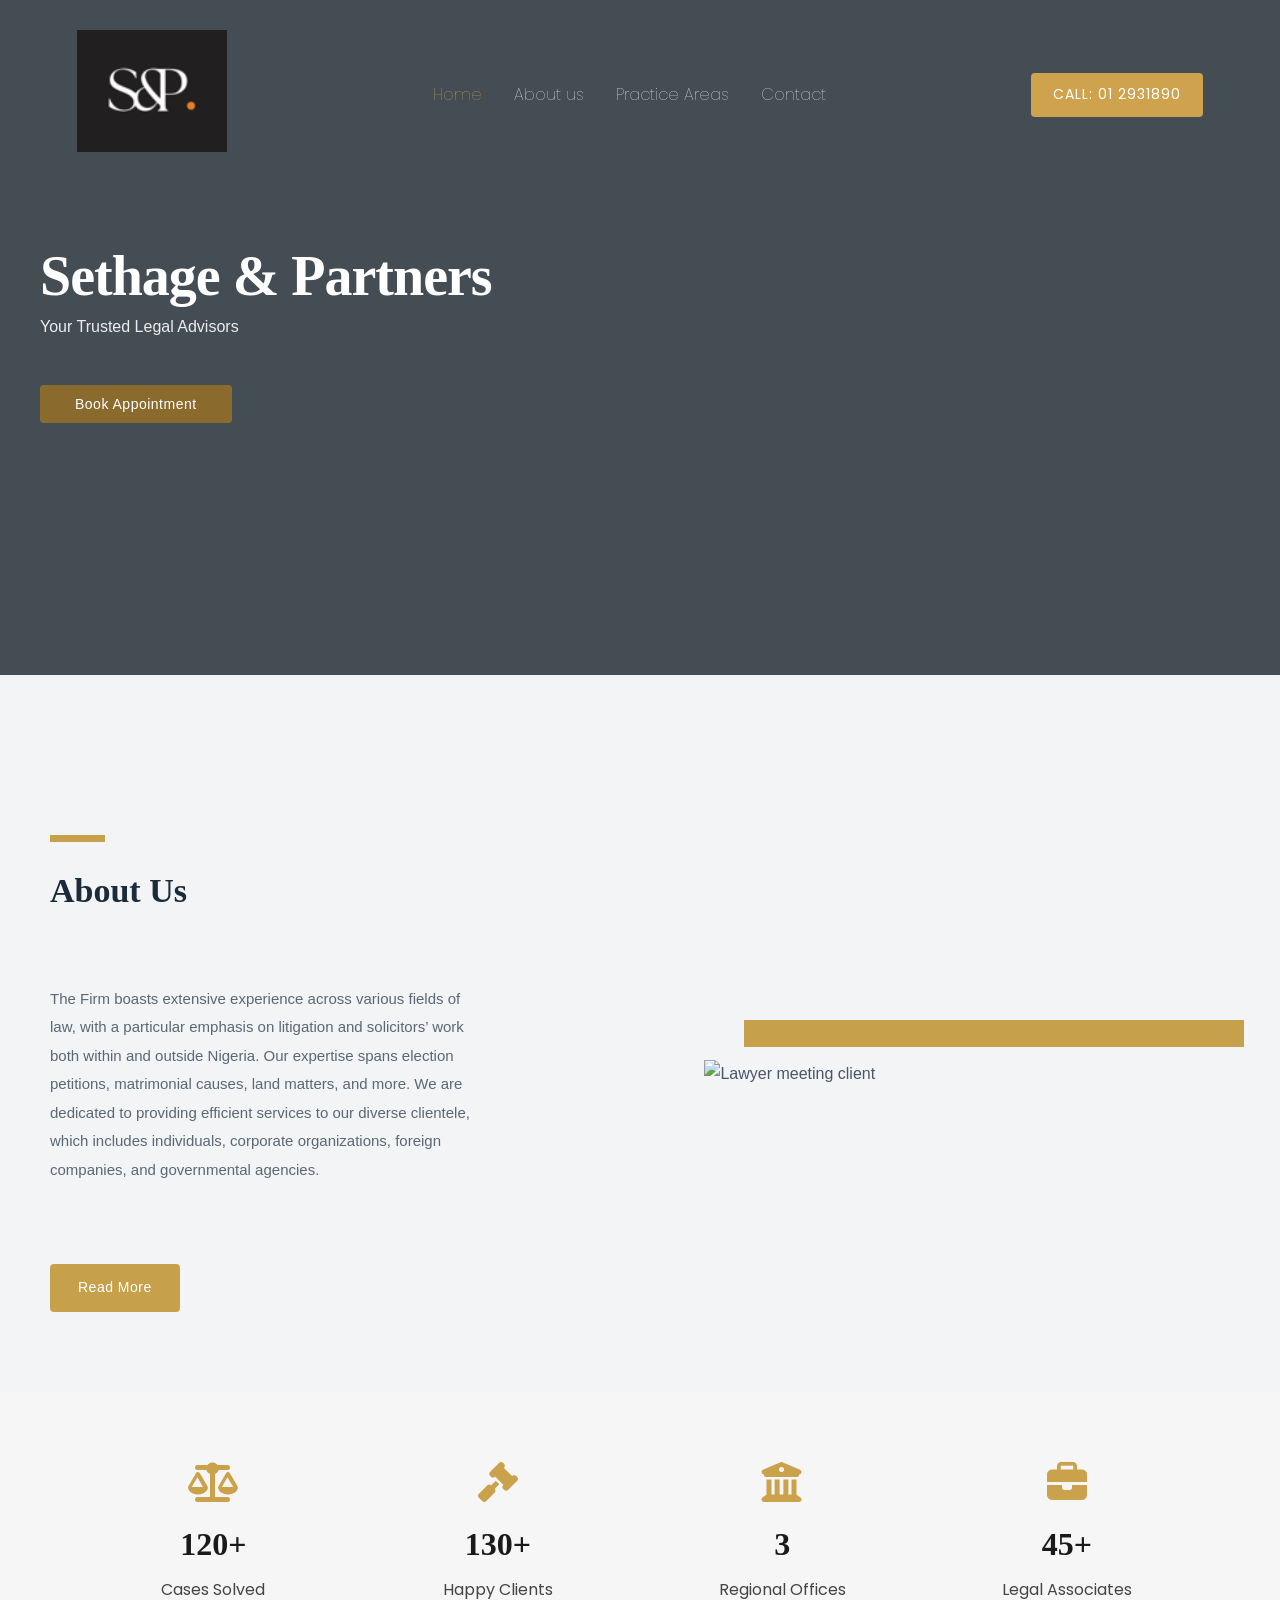
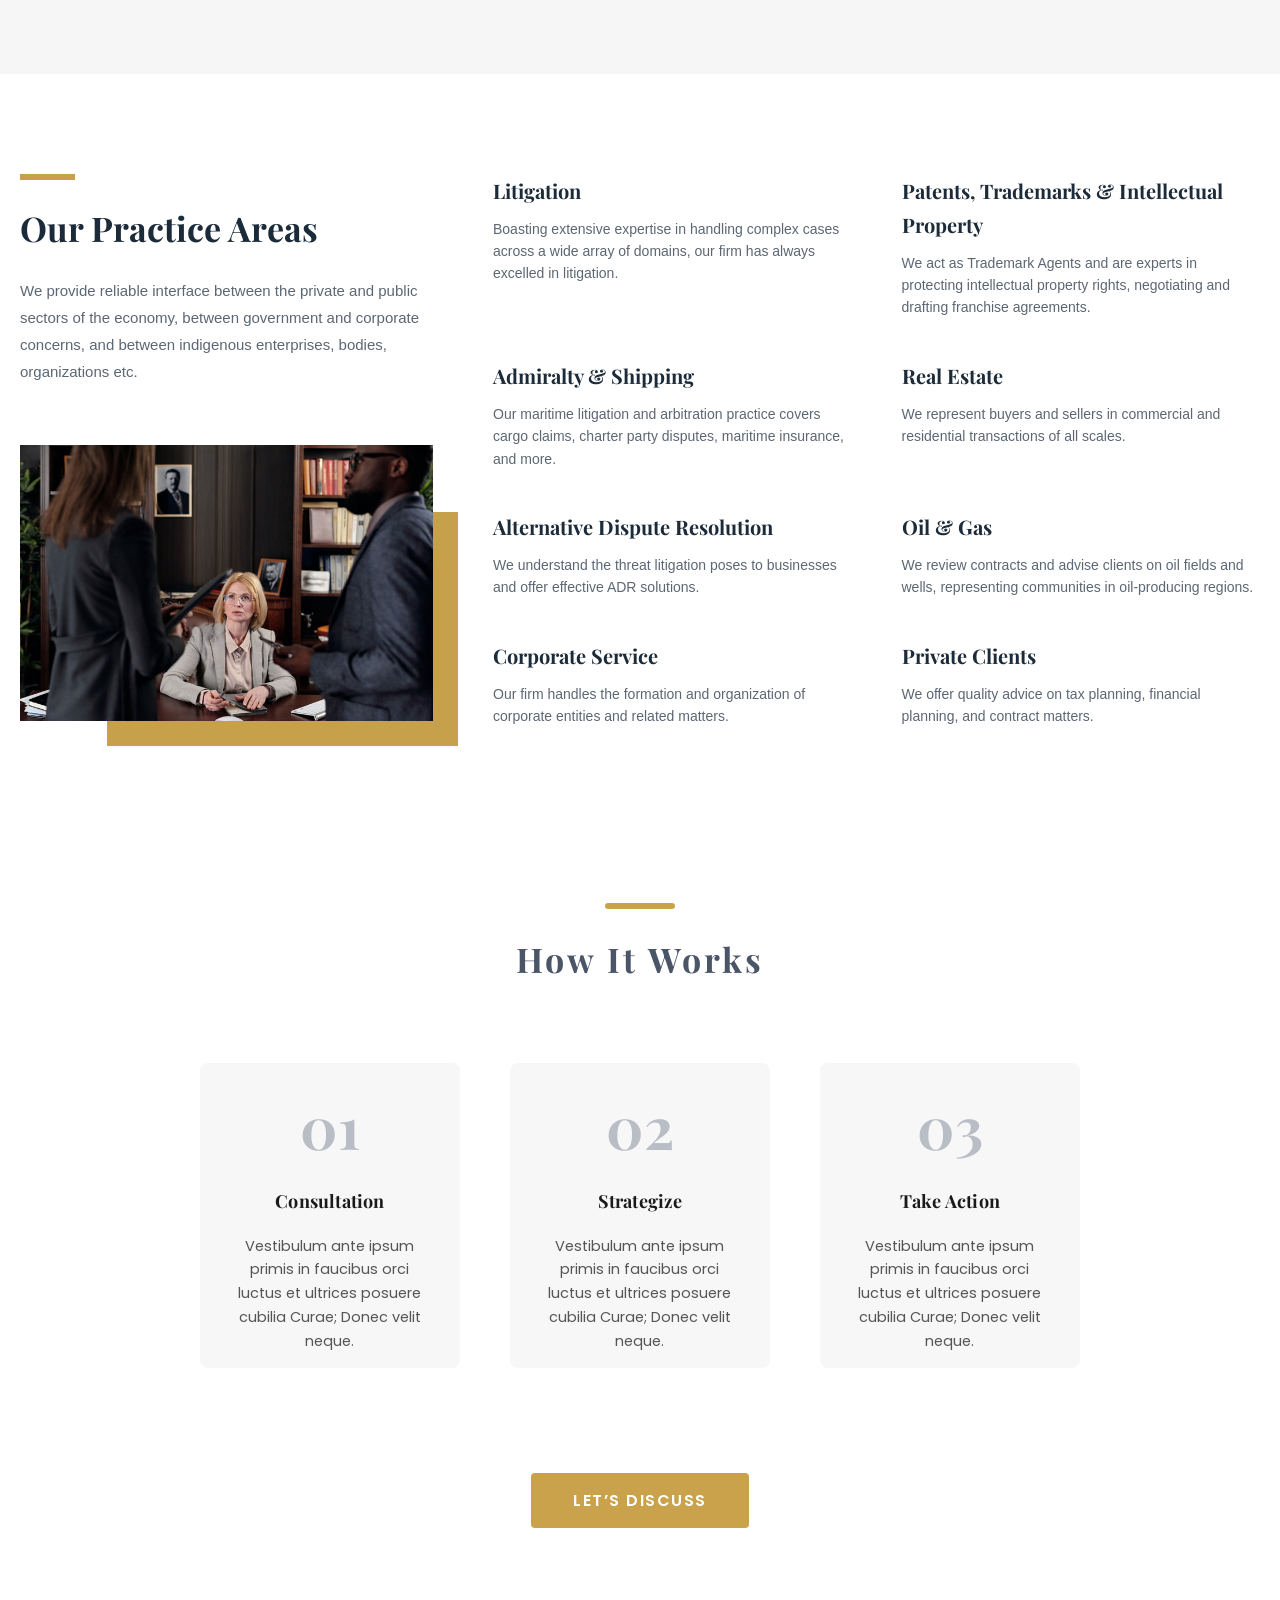
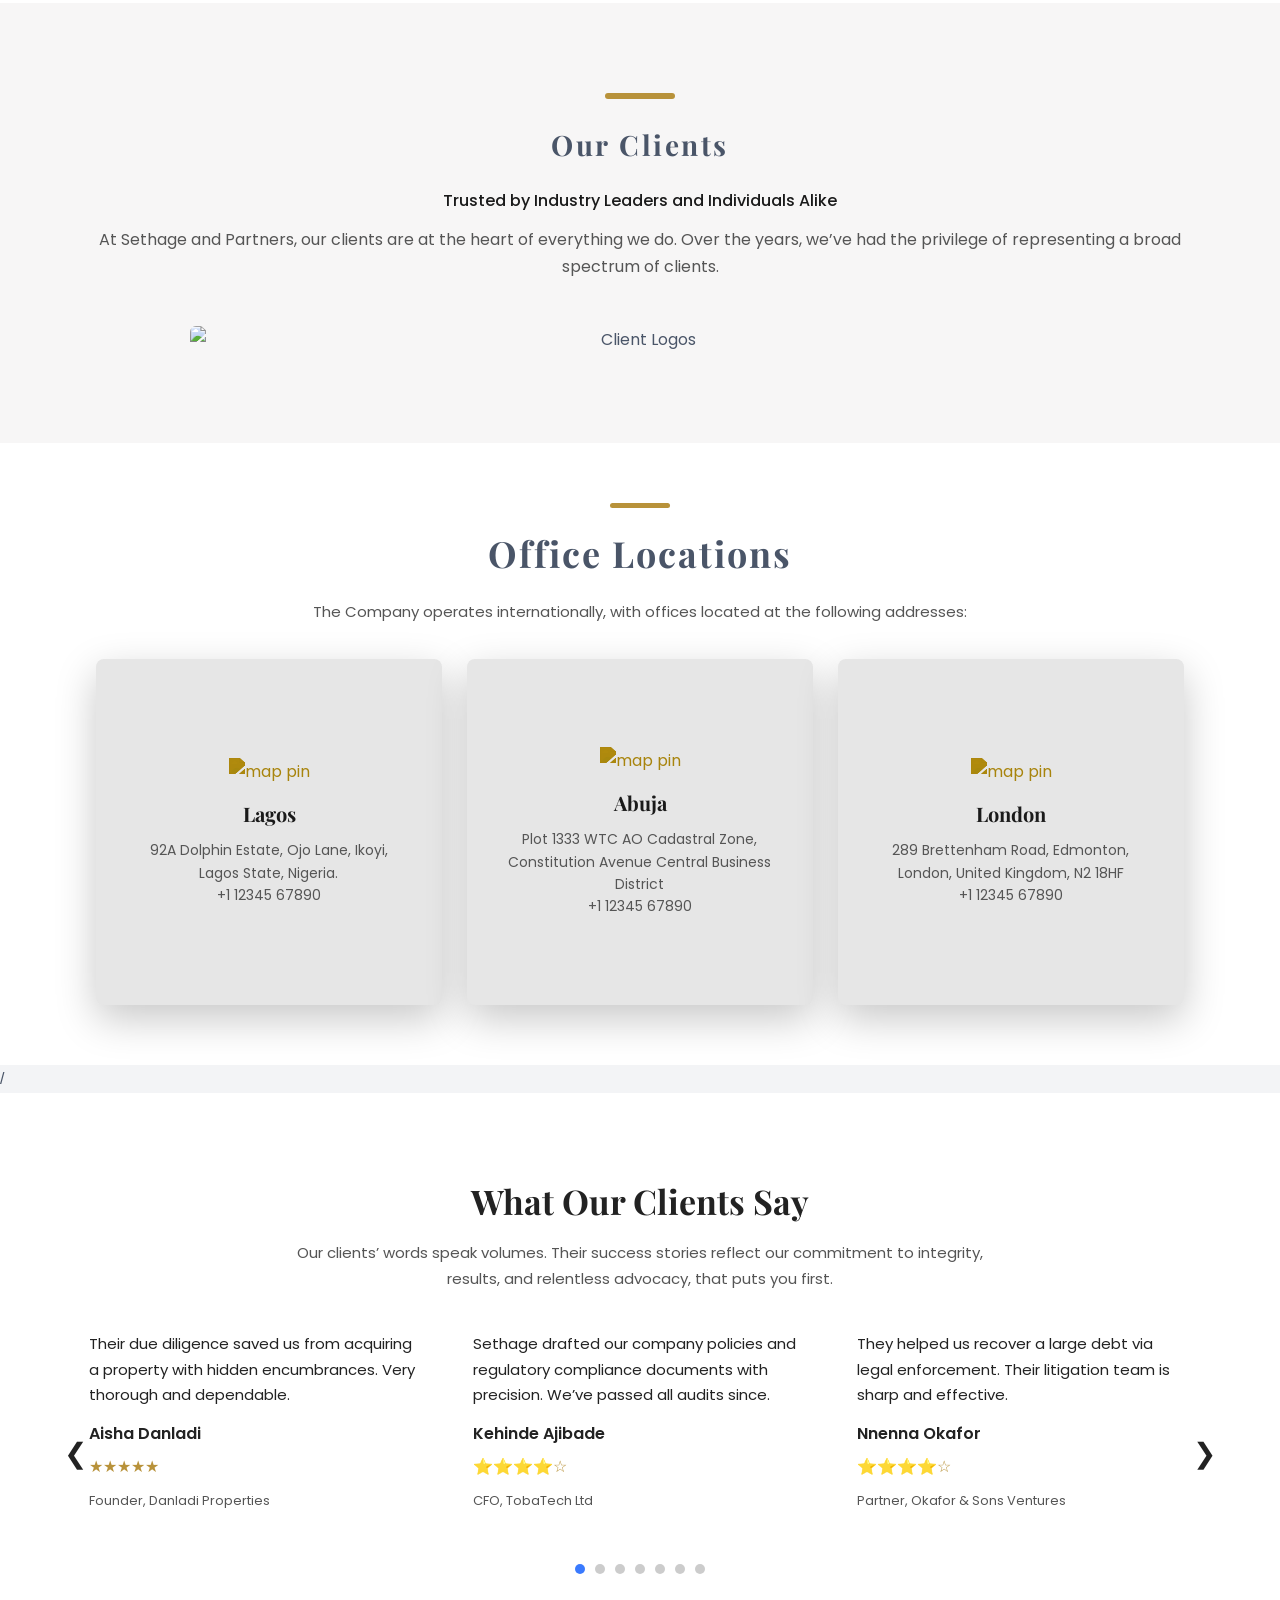
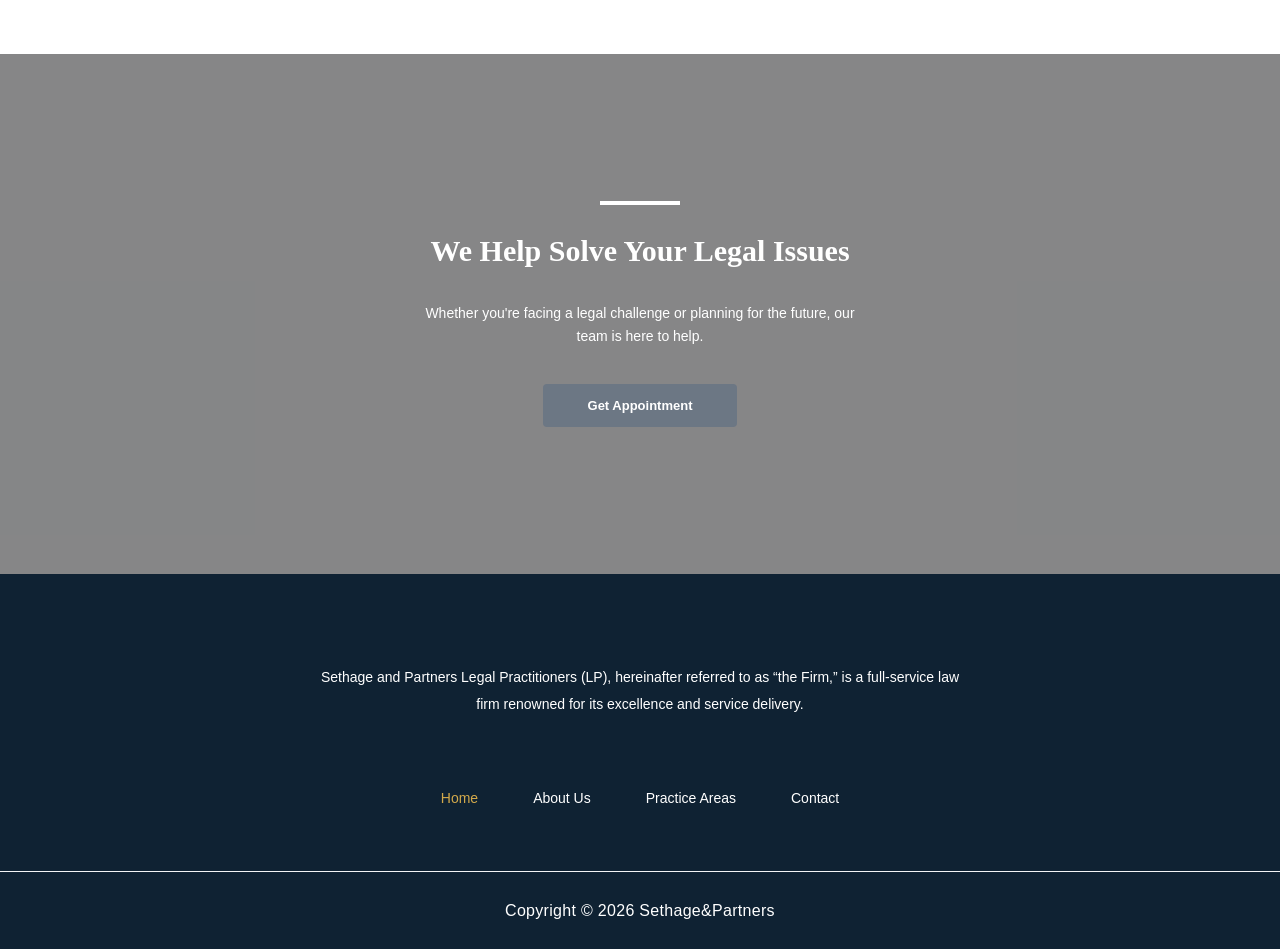
==== commit 56267513: "Update index.html" ====
--- a/index.html
+++ b/index.html
@@ -37,7 +37,7 @@
 
       <!-- LOGO -->
       <a href="#" class="logo">
-        <img src="Image-folders/cropped-Seth-115x94.png" alt="Sethage & Partners Logo">
+        <img src="cropped-Seth-115x94.png" alt="Sethage & Partners Logo">
       </a>
 
       <!-- DESKTOP LINKS -->
@@ -103,7 +103,7 @@
 
       <div class="about-right">
         <div class="image-box">
-          <img src="Image-folders/law-about.jpg" alt="Lawyer meeting client">
+          <img src=law-about.jpg" alt="Lawyer meeting client">
         </div>
       </div>
 
@@ -171,7 +171,7 @@
       </p>
 
       <div class="image-box2">
-          <img src="Image-folders/practice-areas-1.jpg" alt="Office meeting">
+          <img src="practice-areas-1.jpg" alt="Office meeting">
         </div>
 
     </div>
@@ -513,4 +513,4 @@
 
 
 </body>
-</html>+</html>
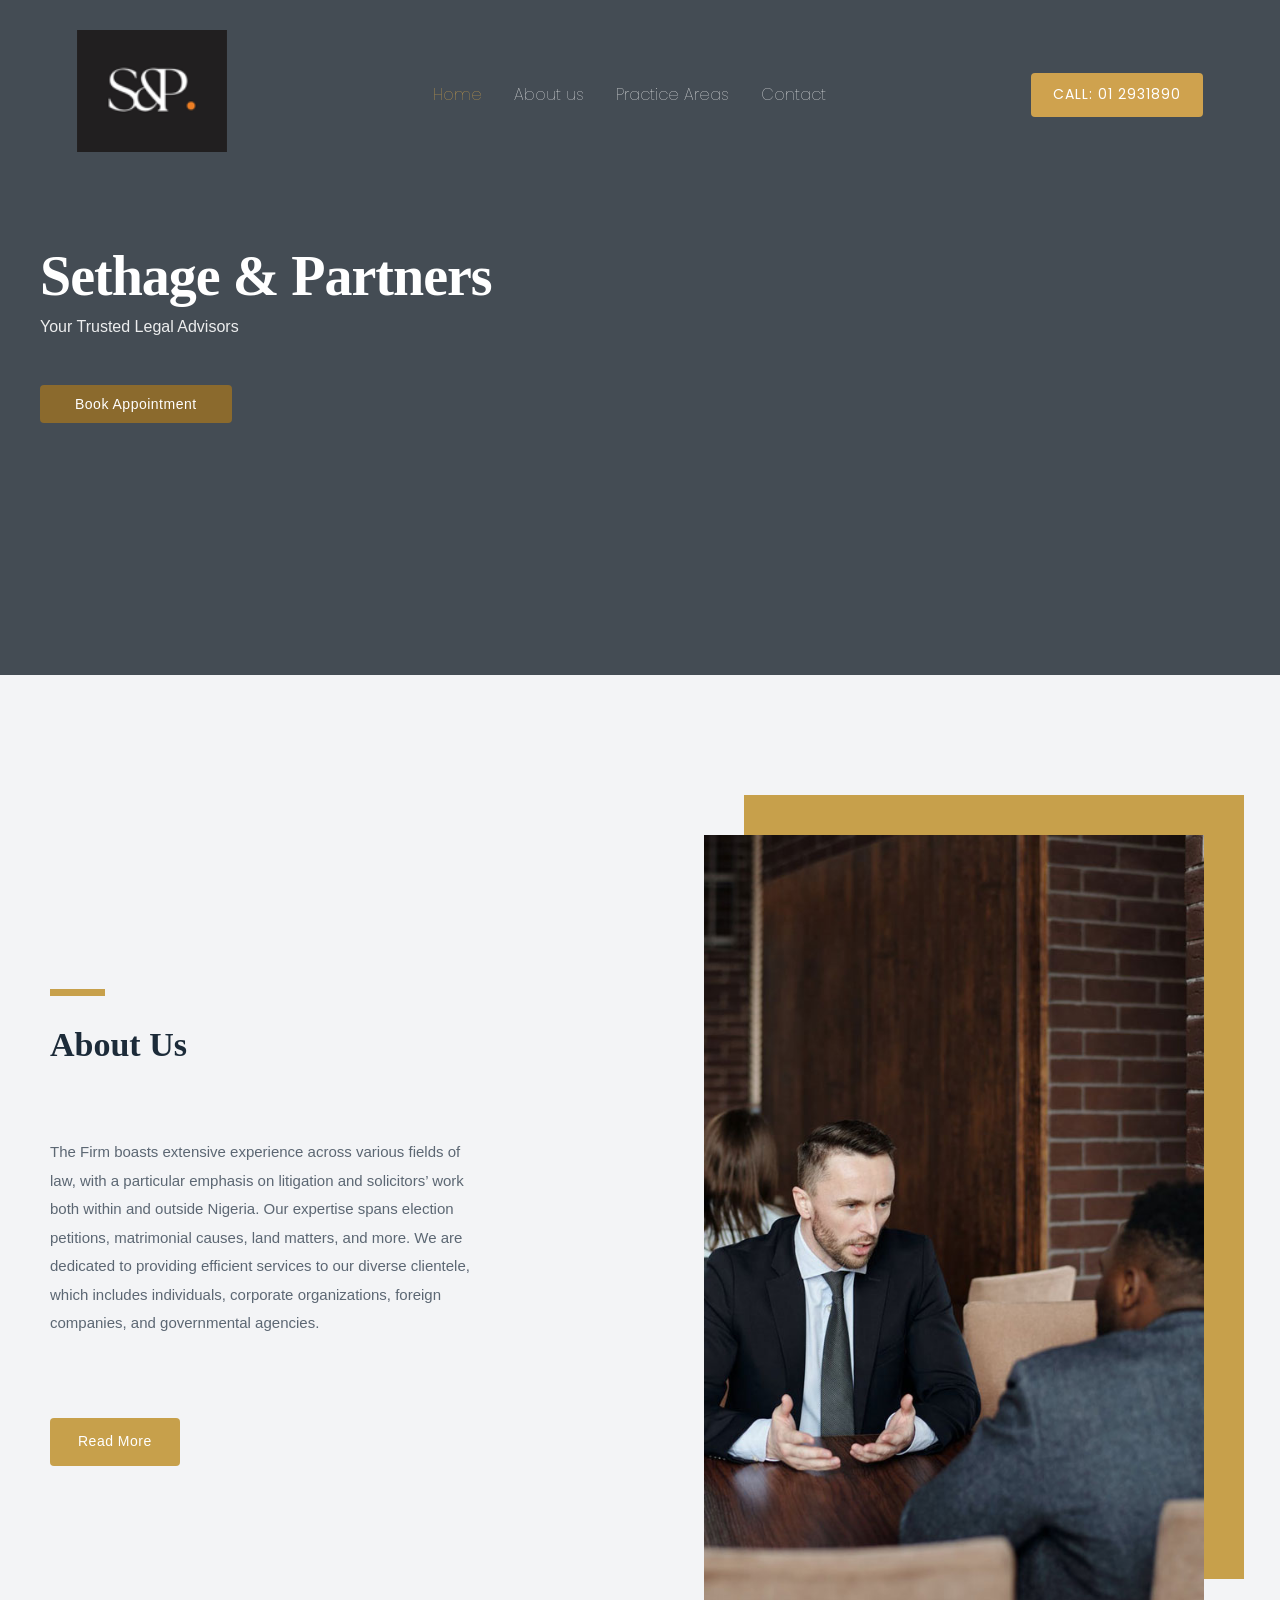
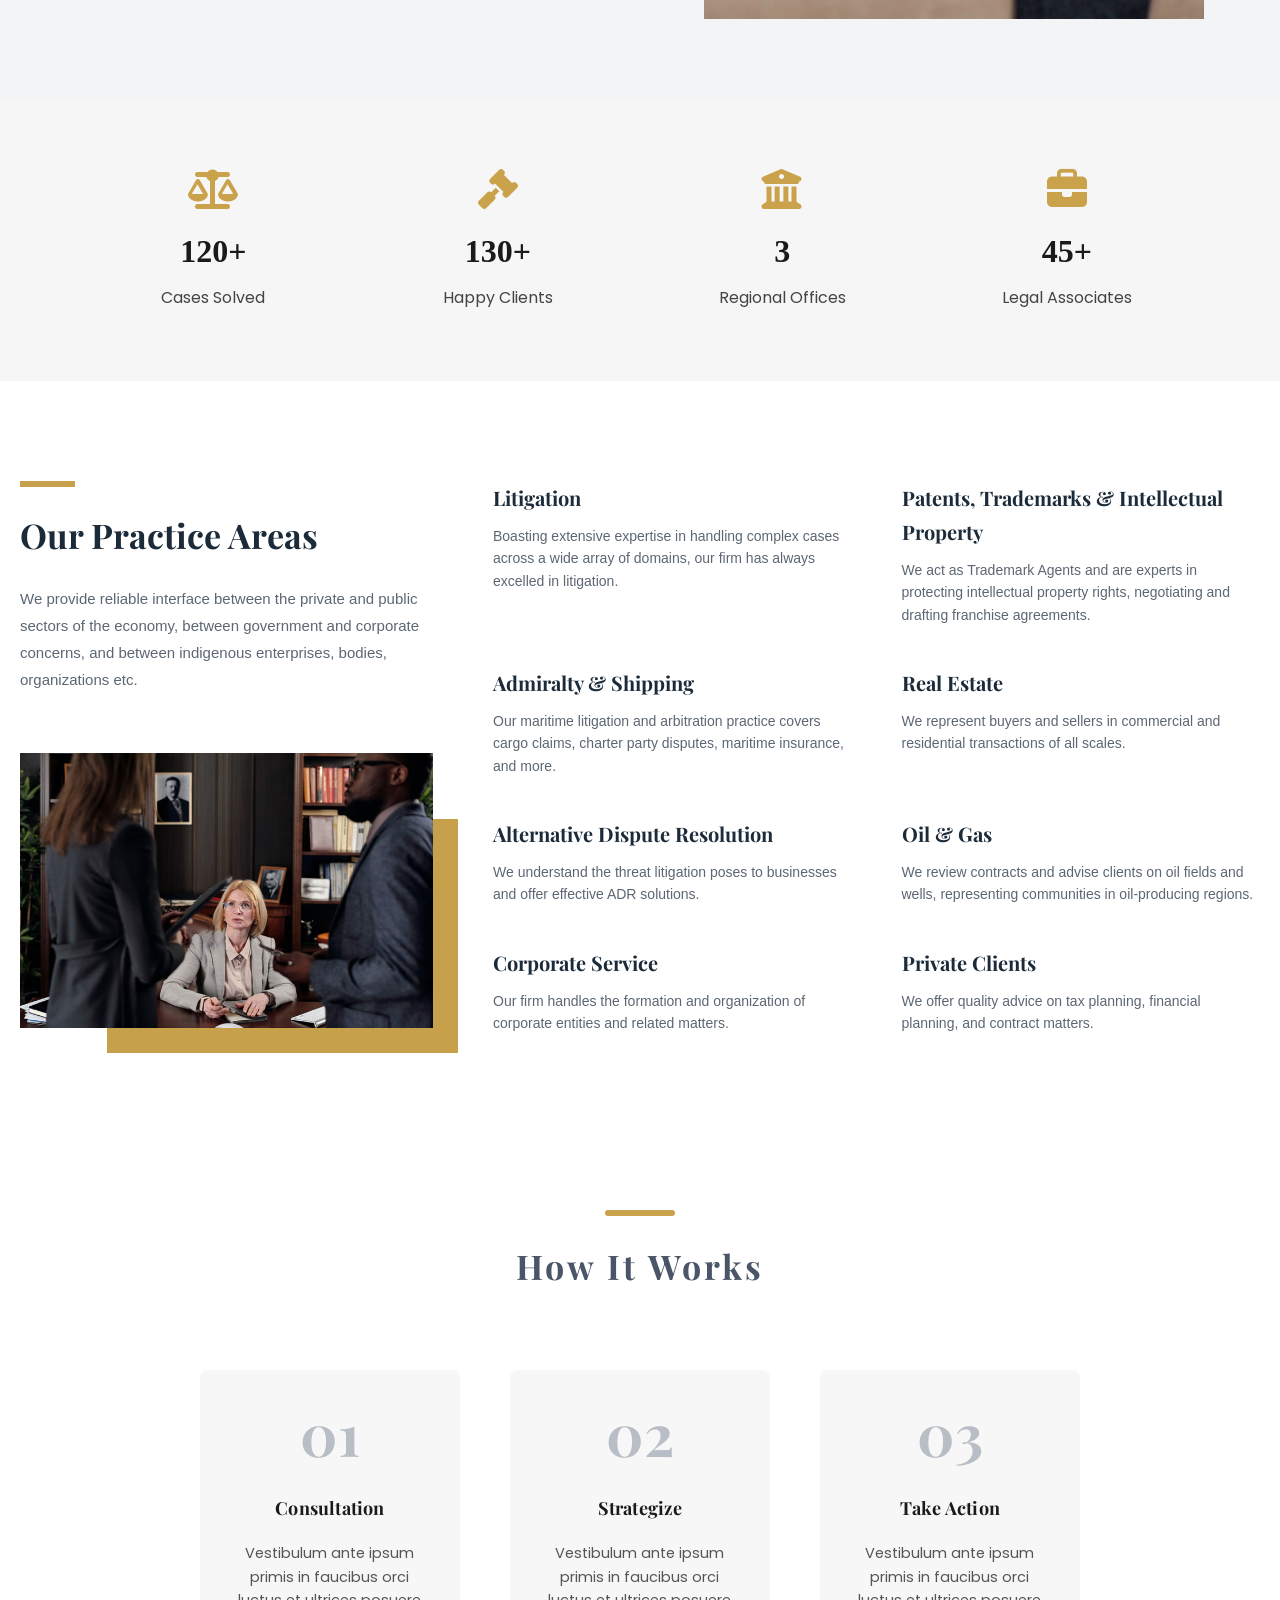
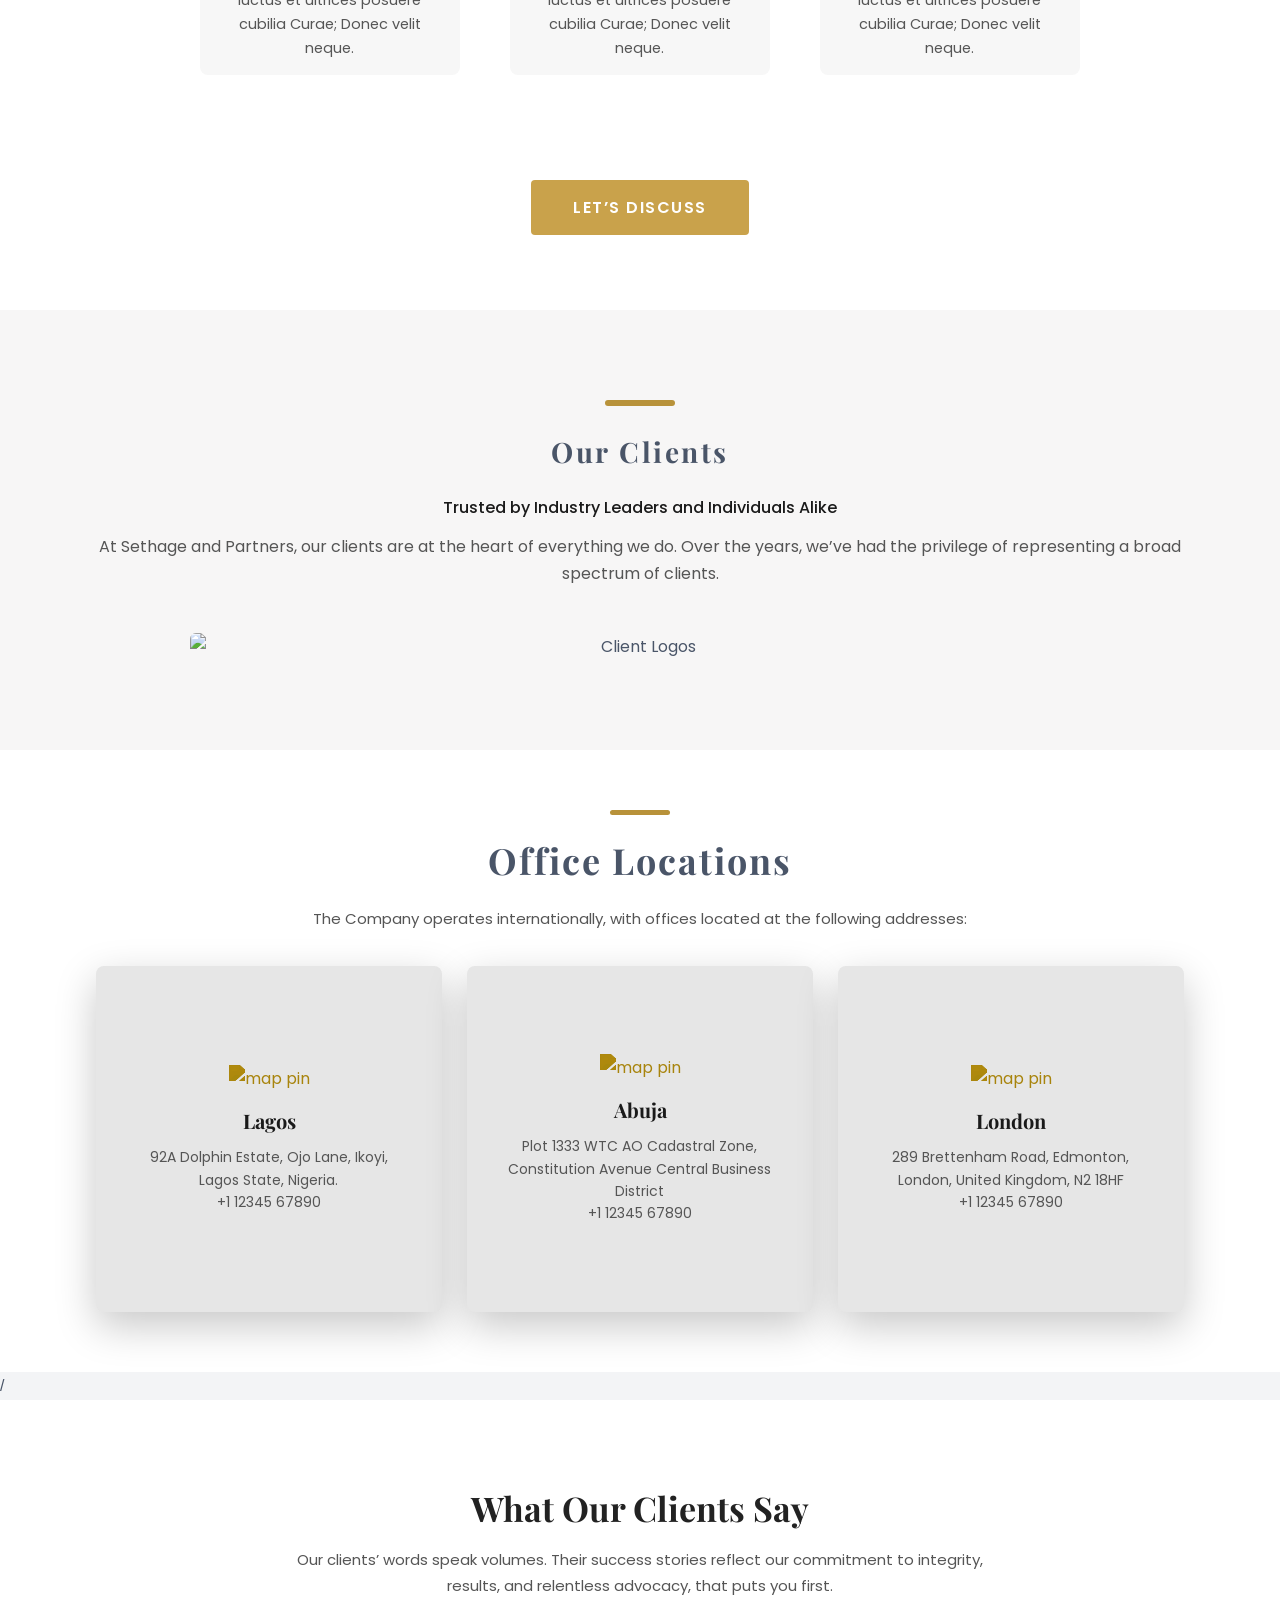
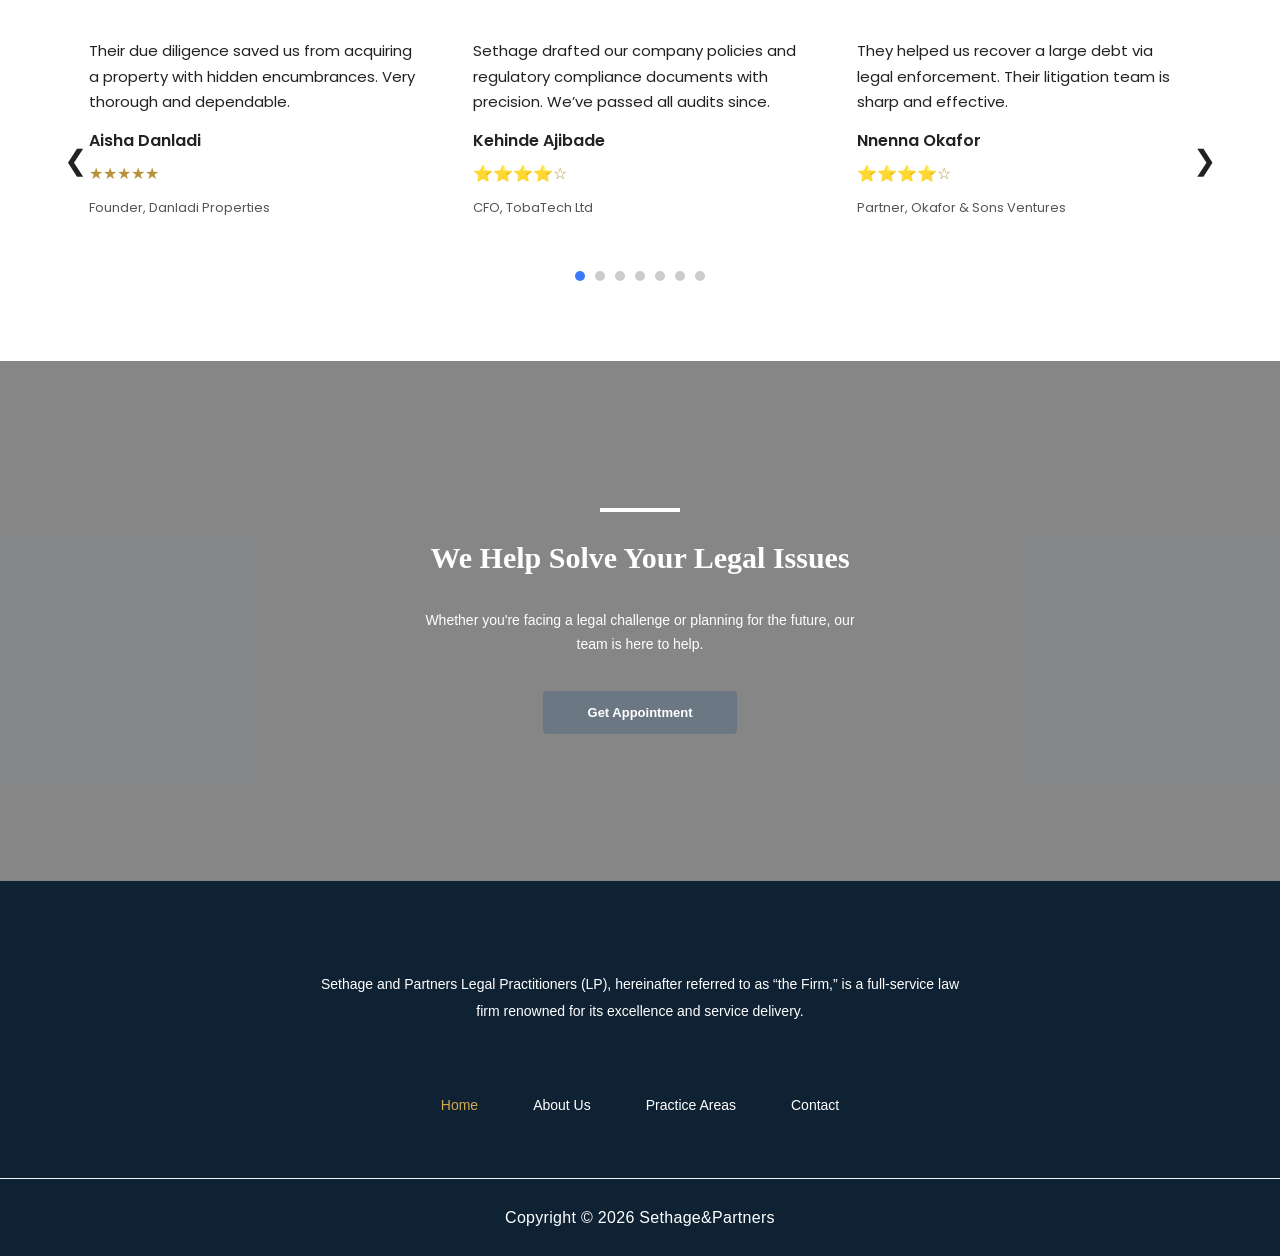
==== commit cda1412c: "Update index.html" ====
--- a/index.html
+++ b/index.html
@@ -103,7 +103,7 @@
 
       <div class="about-right">
         <div class="image-box">
-          <img src=law-about.jpg" alt="Lawyer meeting client">
+          <img src="law-about.jpg" alt="Lawyer meeting client">
         </div>
       </div>
 
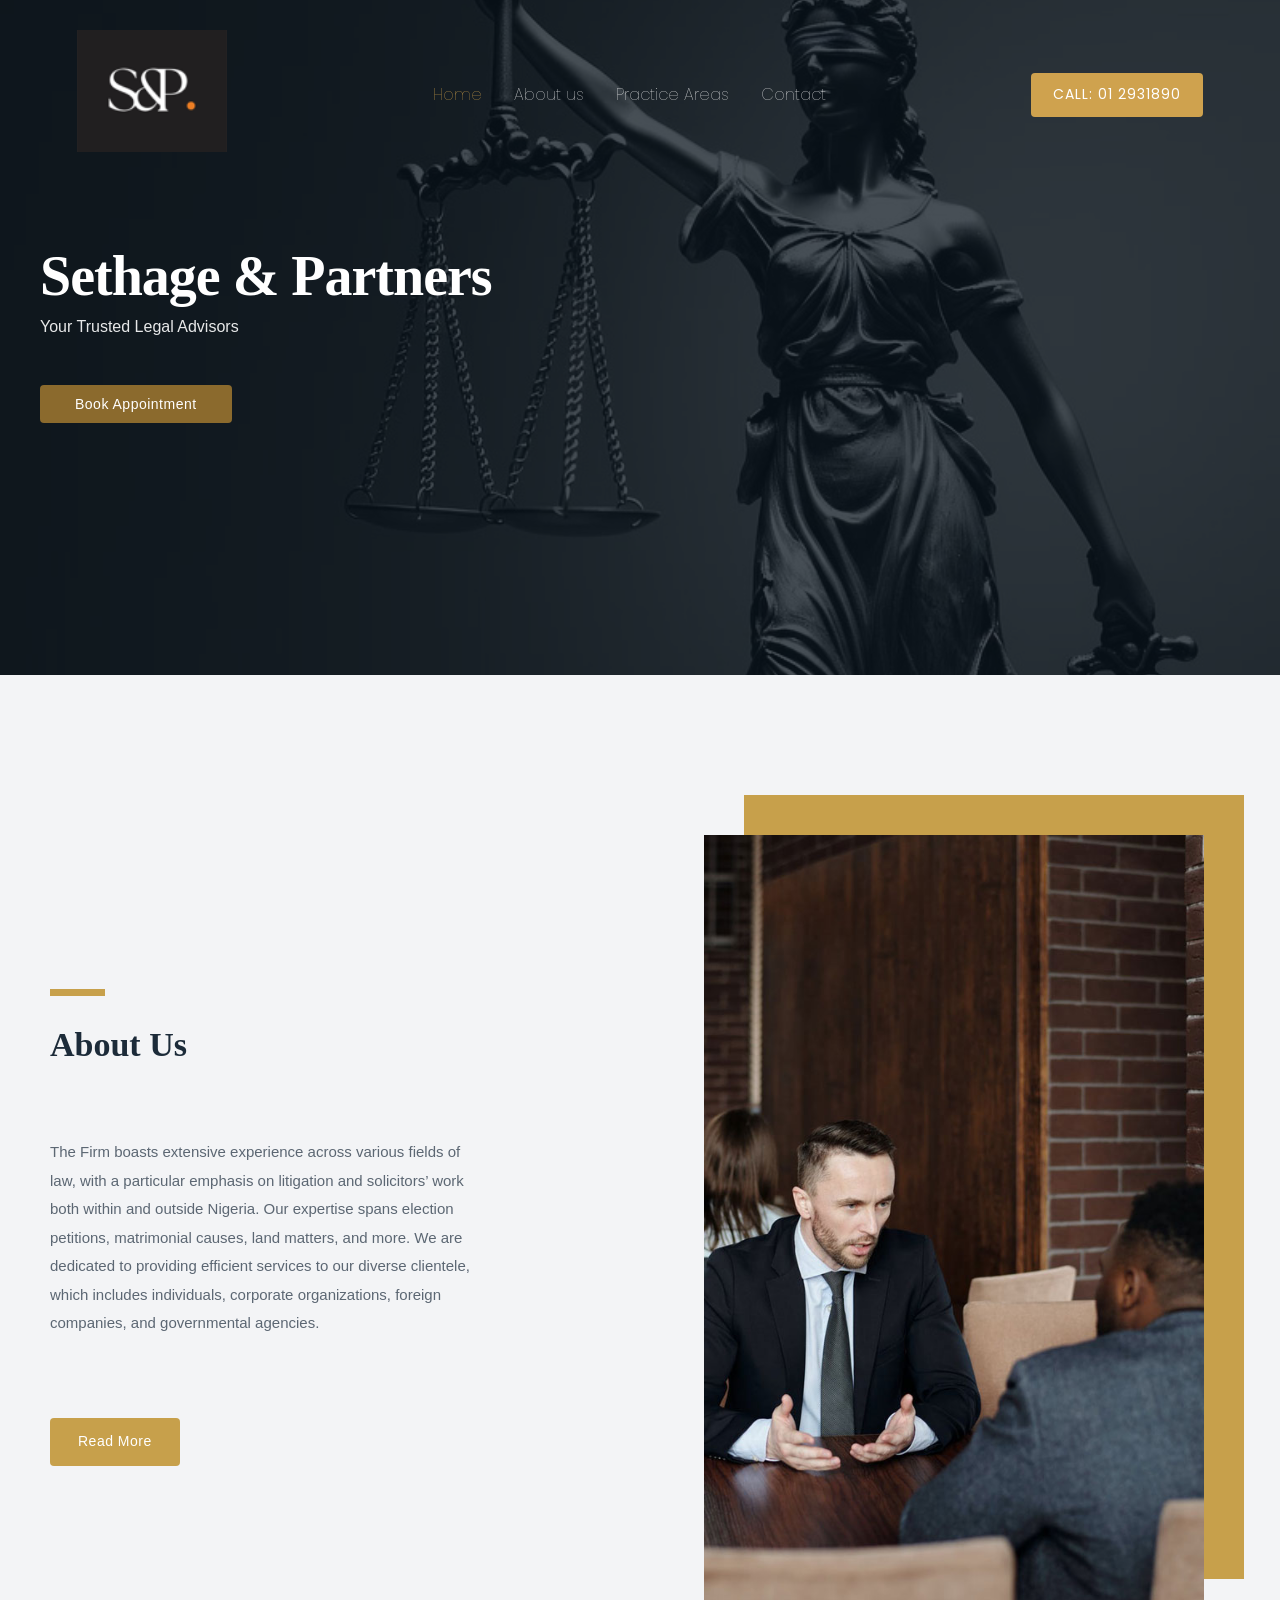
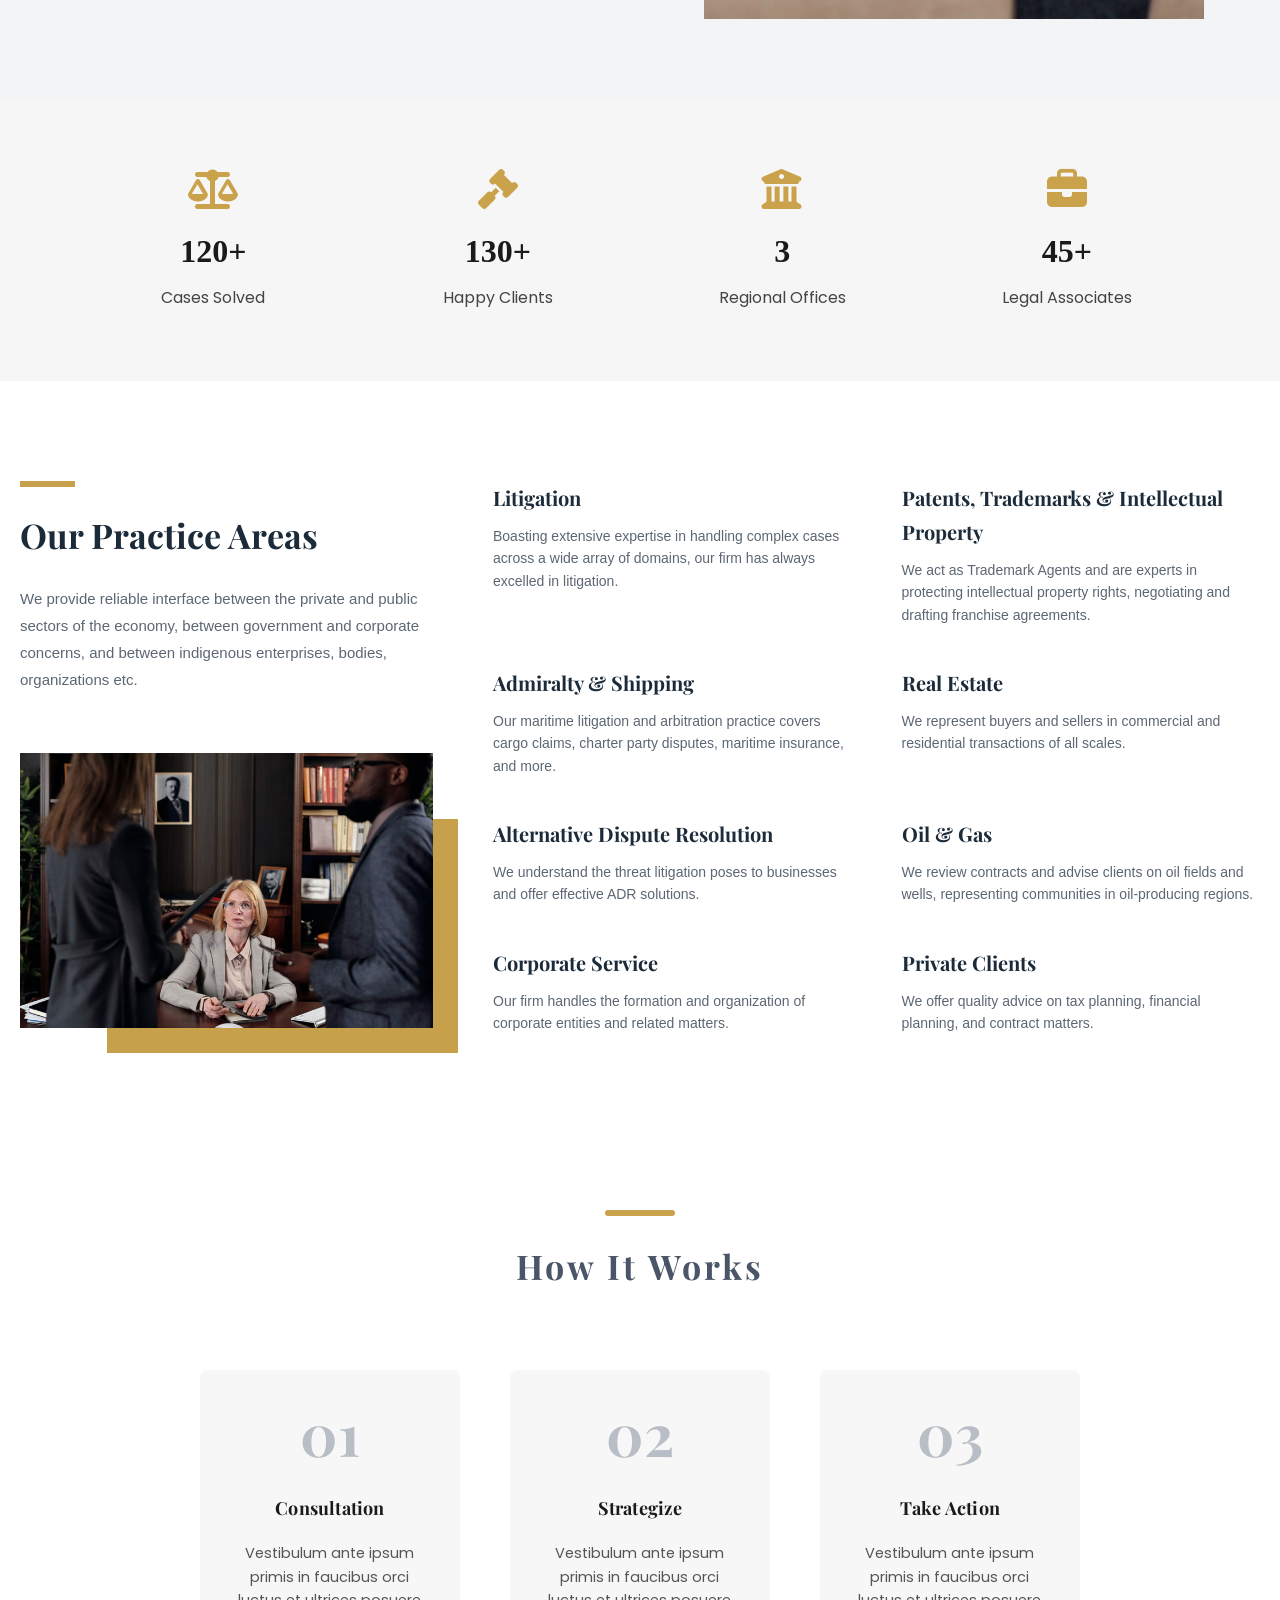
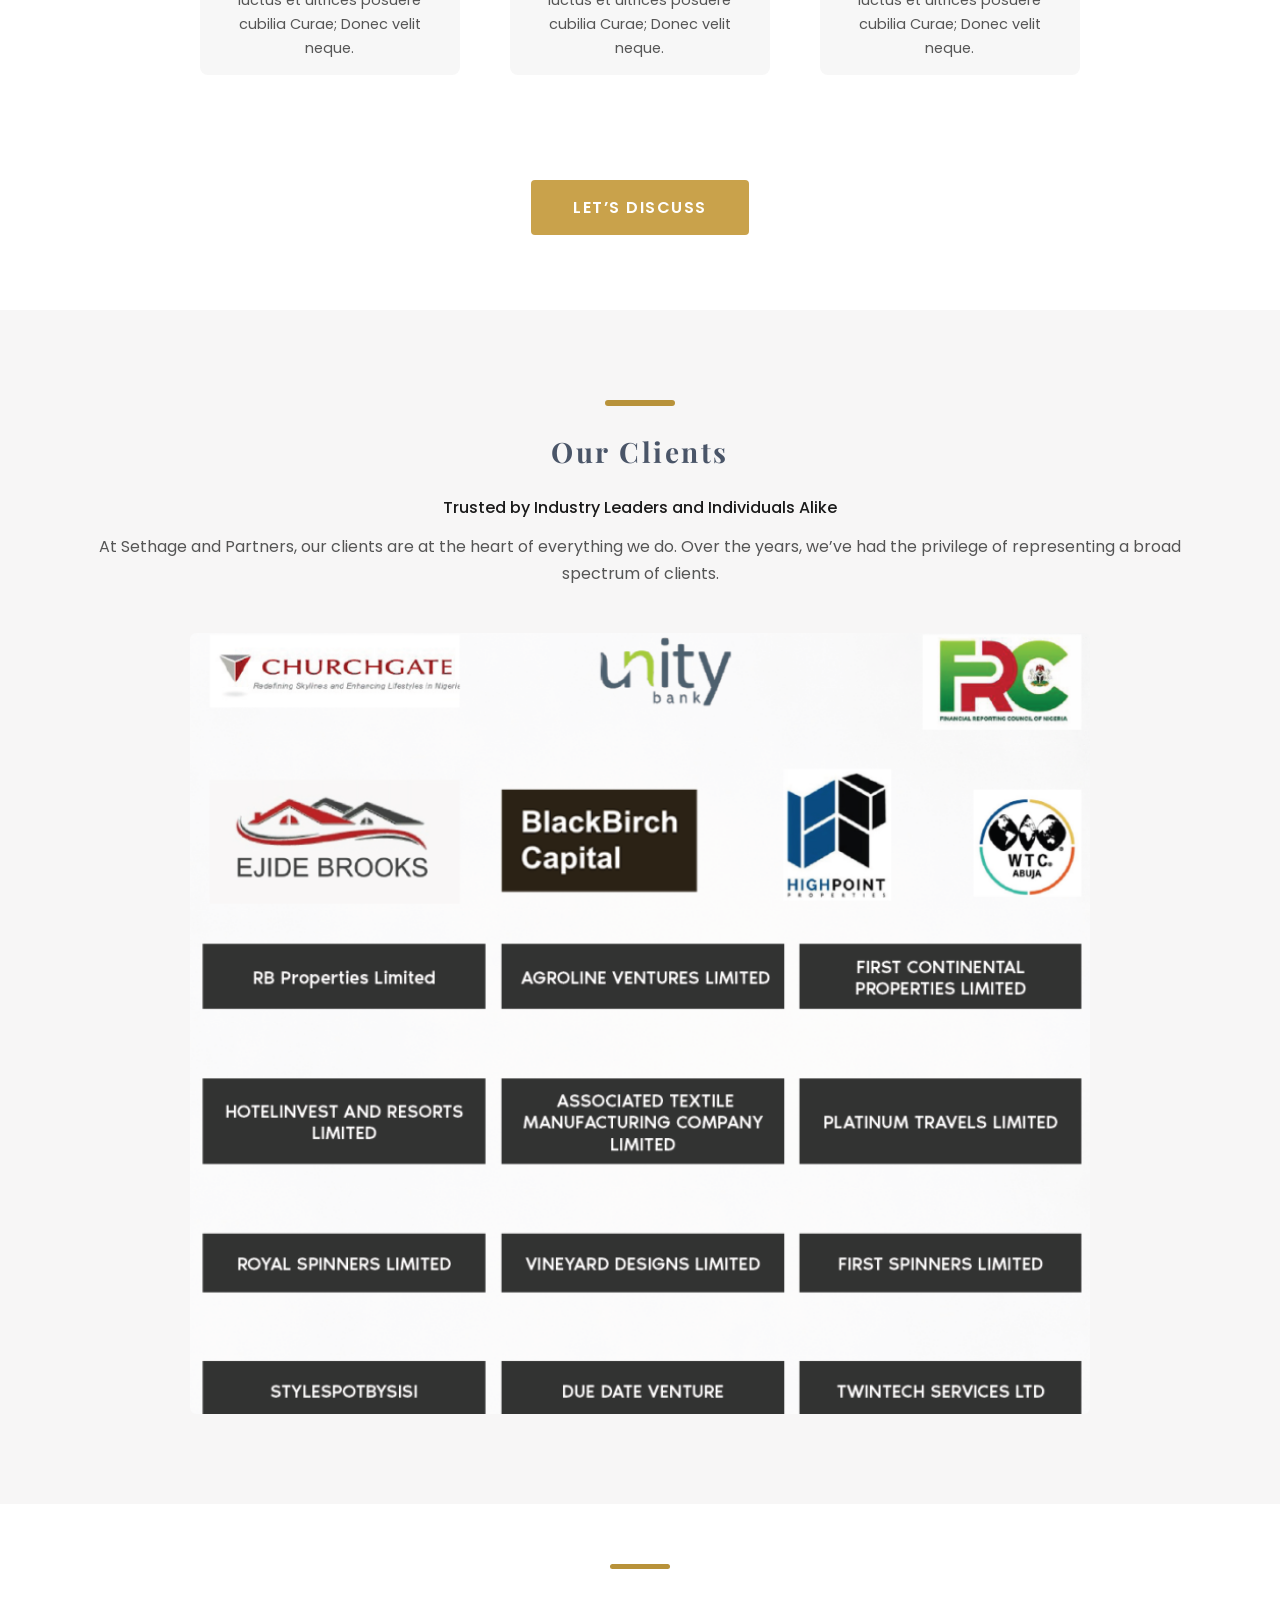
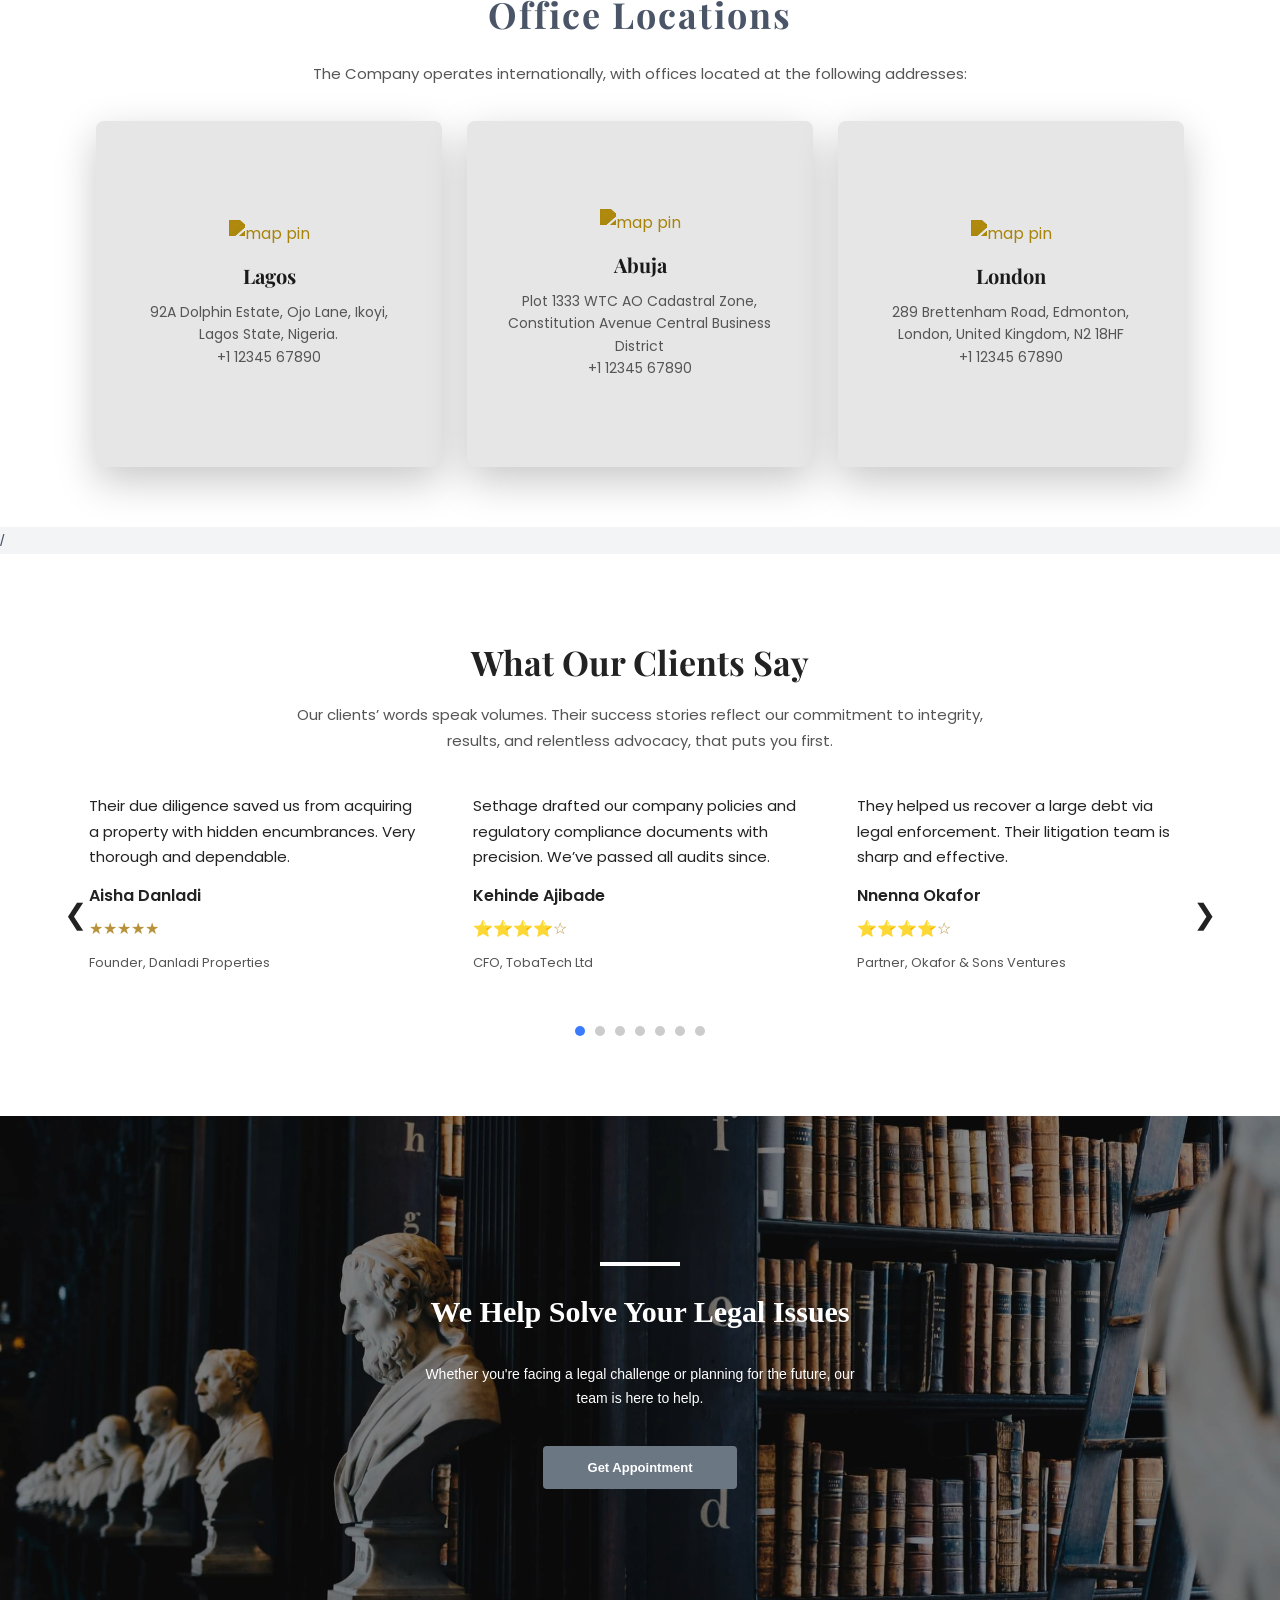
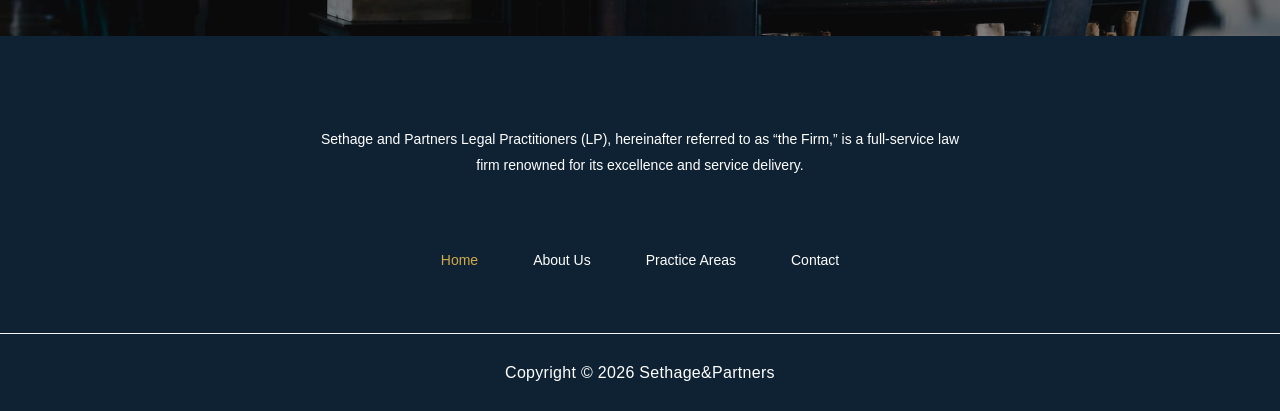
==== commit 1987e373: "Update index.html" ====
--- a/index.html
+++ b/index.html
@@ -305,7 +305,7 @@
       </p>
 
       <div class="clients-image-wrapper">
-        <img src="Image-folders/Screenshot 2026-04-10 165843.png"
+        <img src="Screenshot 2026-04-10 165843.png"
              alt="Client Logos" class="clients-image">
       </div>
 
--- a/style.css
+++ b/style.css
@@ -19,7 +19,7 @@
 -------------------------------------------------- */
 .hero {
   height: 75vh;
- background-image: url("Image-folders/Seth-Legal.jpg");
+ background-image: url("Seth-Legal.jpg");
     background-position: center right;
     background-position-x: right;
     background-position-y: center;
@@ -1137,7 +1137,7 @@
 .hero1 {
   height: 520px;
   width: 100%;
-background-image: url("Image-folders/appointment-bg.jpg");
+background-image: url("appointment-bg.jpg");
     background-position: center center;
     background-repeat: no-repeat;
     background-size: cover;
@@ -1342,7 +1342,7 @@
 .header-spotlight {
   position: relative;
   height: 75vh;
-  background-image: url(Image-folders/about-us-1-1-bg.jpg);
+  background-image: url("about-us-1-1-bg.jpg");
     background-position: center center;
     background-position-x: center;
     background-position-y: center;
@@ -1514,7 +1514,7 @@
 
 .hero2 {
   height: 75vh;
-background-image: url("Image-folders/about-us-1-1-bg.jpg");
+background-image: url("about-us-1-1-bg.jpg");
     background-position: center center;
     background-size: cover;
     background-color: var(--e-global-color-astglobalcolor7);
@@ -2322,7 +2322,7 @@
   height: 90vh;
   position: relative;
 
-  background: url("Image-folders/about-us-1-1.jpg") no-repeat center/cover;
+  background: url("about-us-1-1.jpg") no-repeat center/cover;
 
   color: #fff;
   display: flex;
@@ -2817,7 +2817,7 @@
   position: relative;
   width: 100%;
   height: 90vh;
-  background: url('Image-folders/contact-bg.jpg') center/cover no-repeat;
+  background: url('contact-bg.jpg') center/cover no-repeat;
   display: flex;
   flex-direction: column;
   justify-content: center;
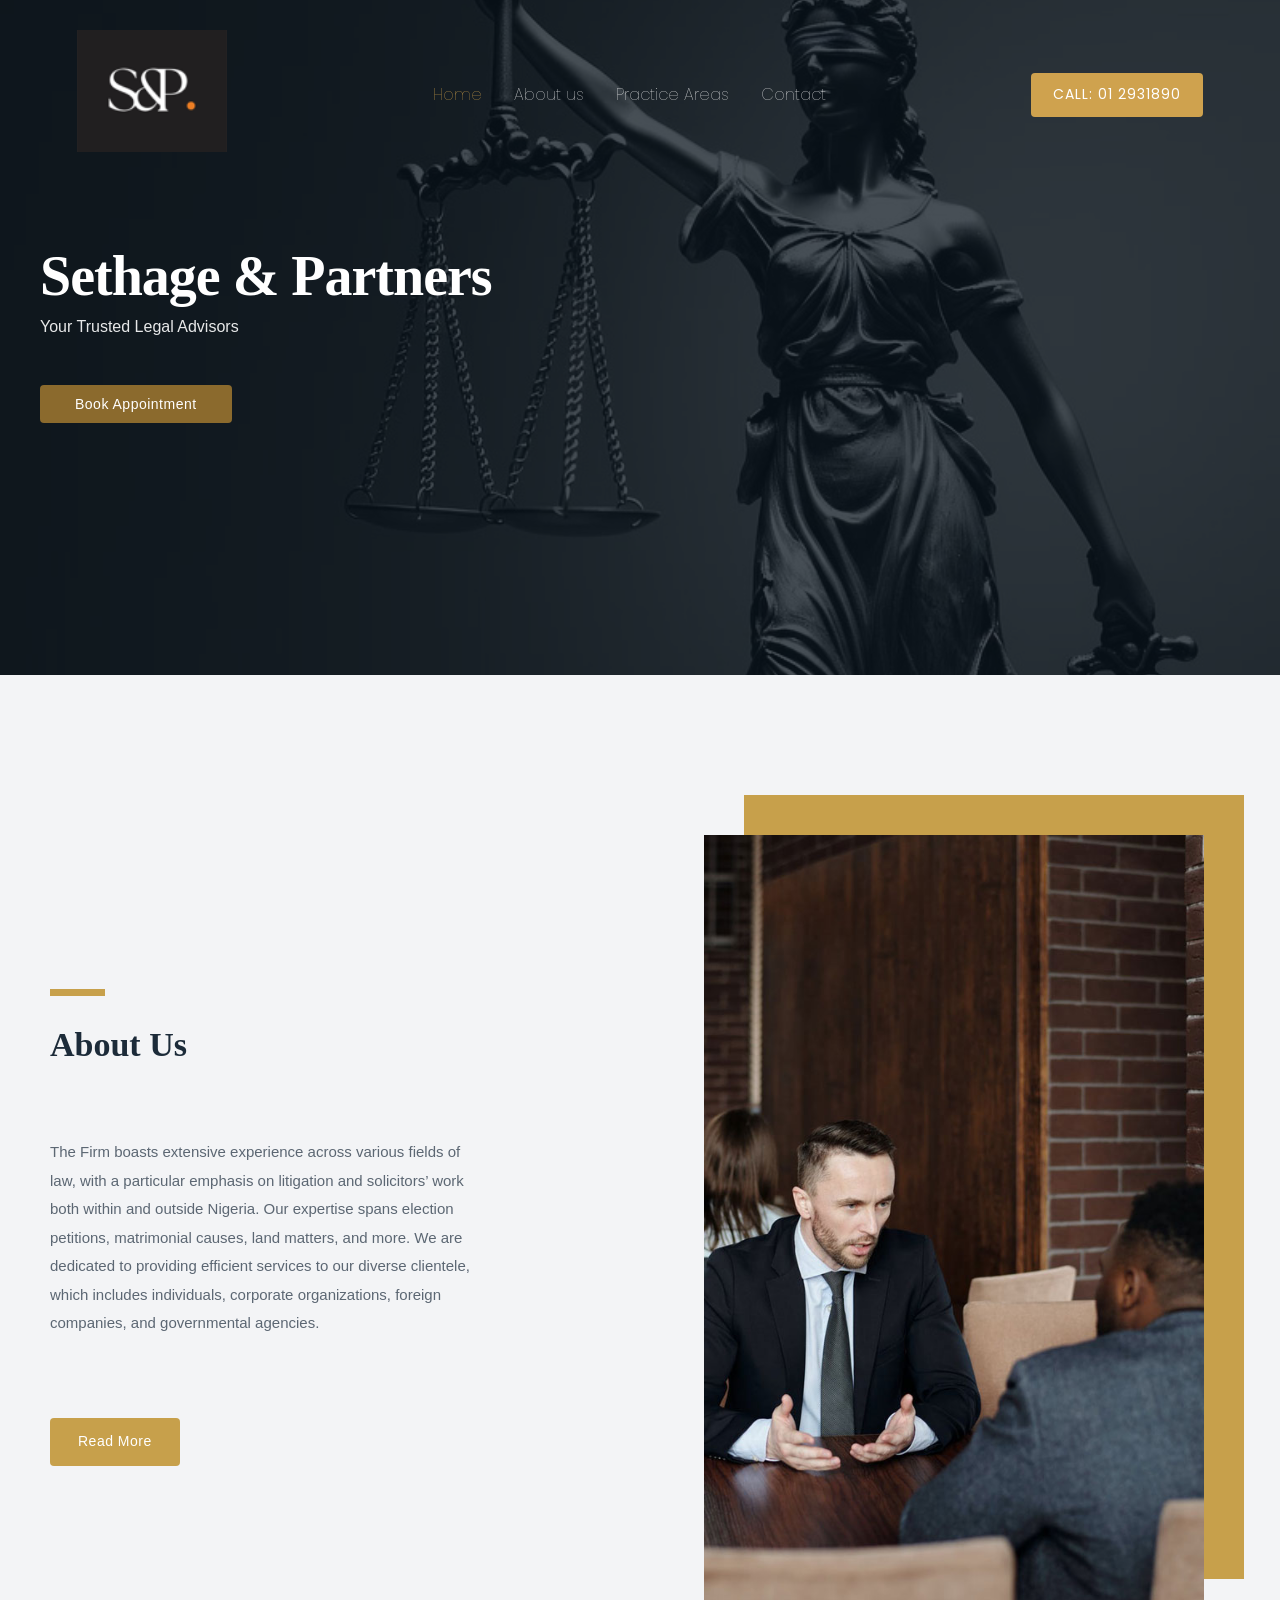
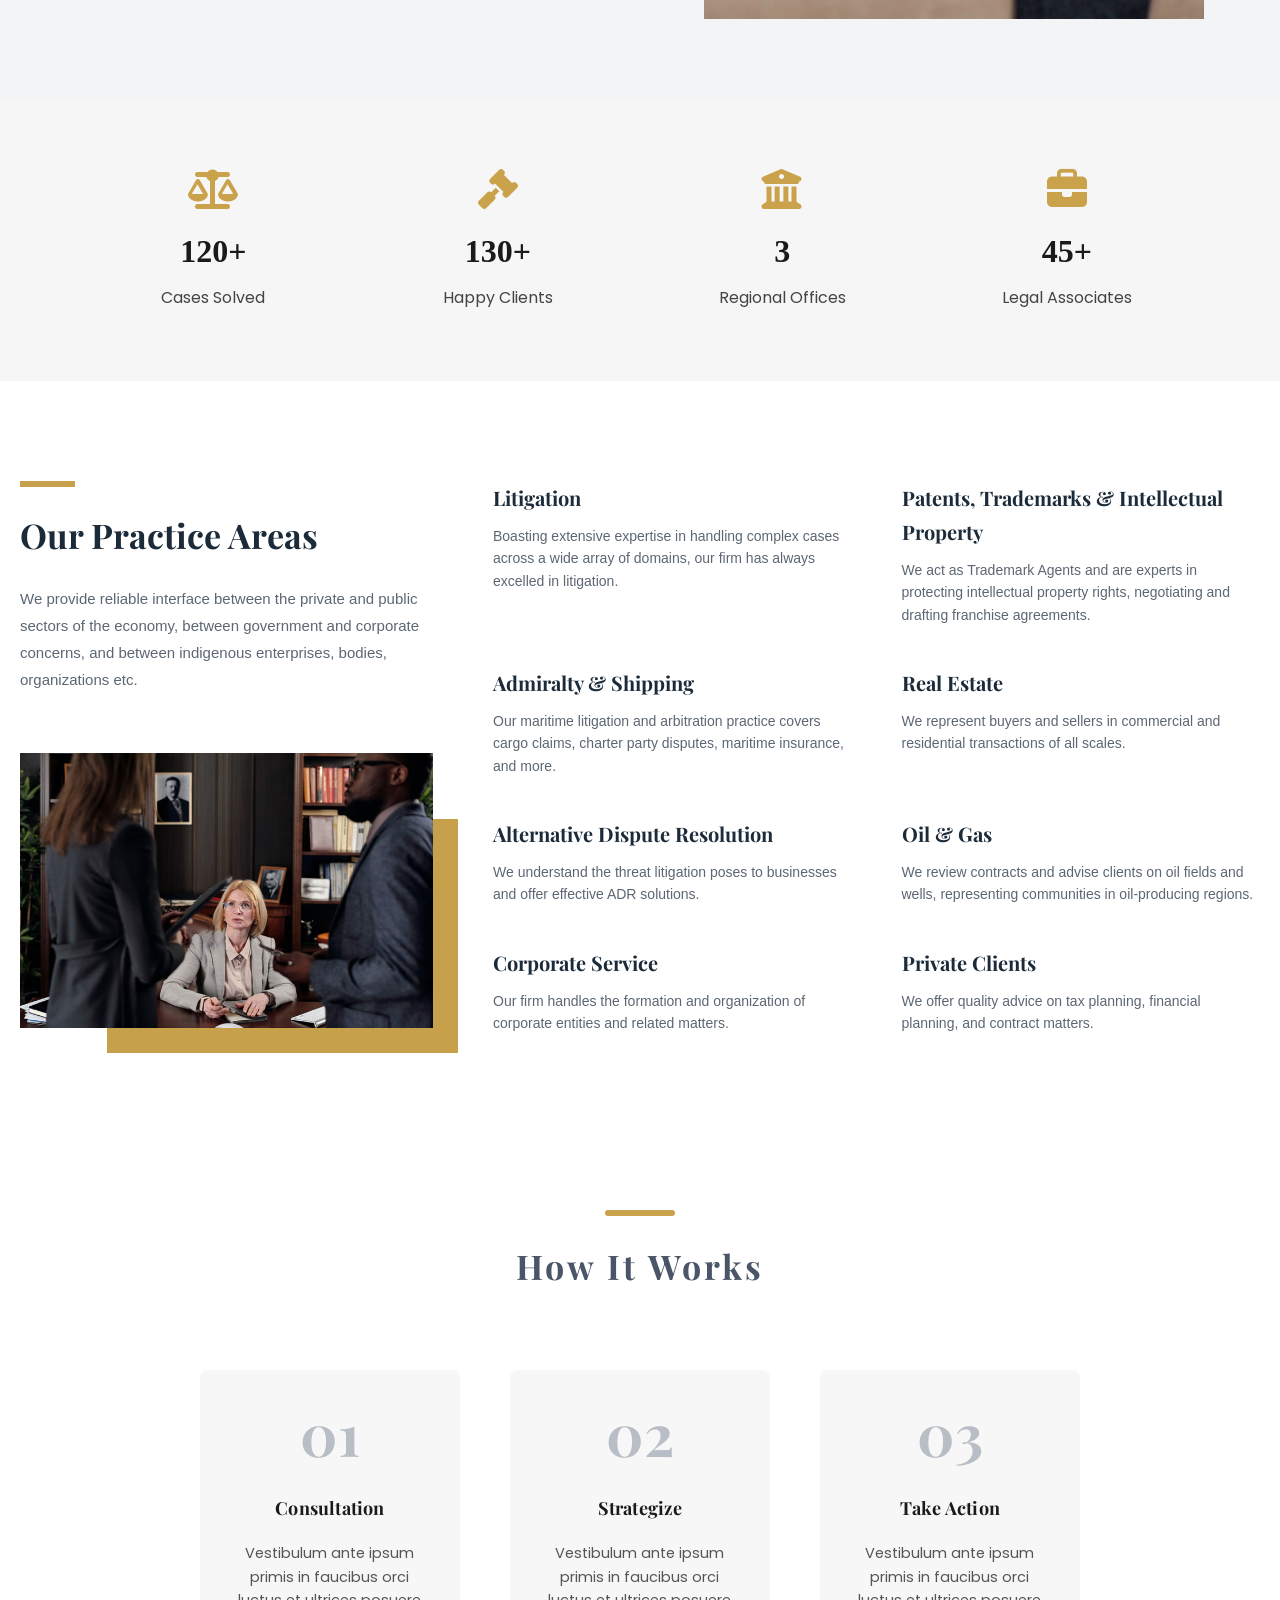
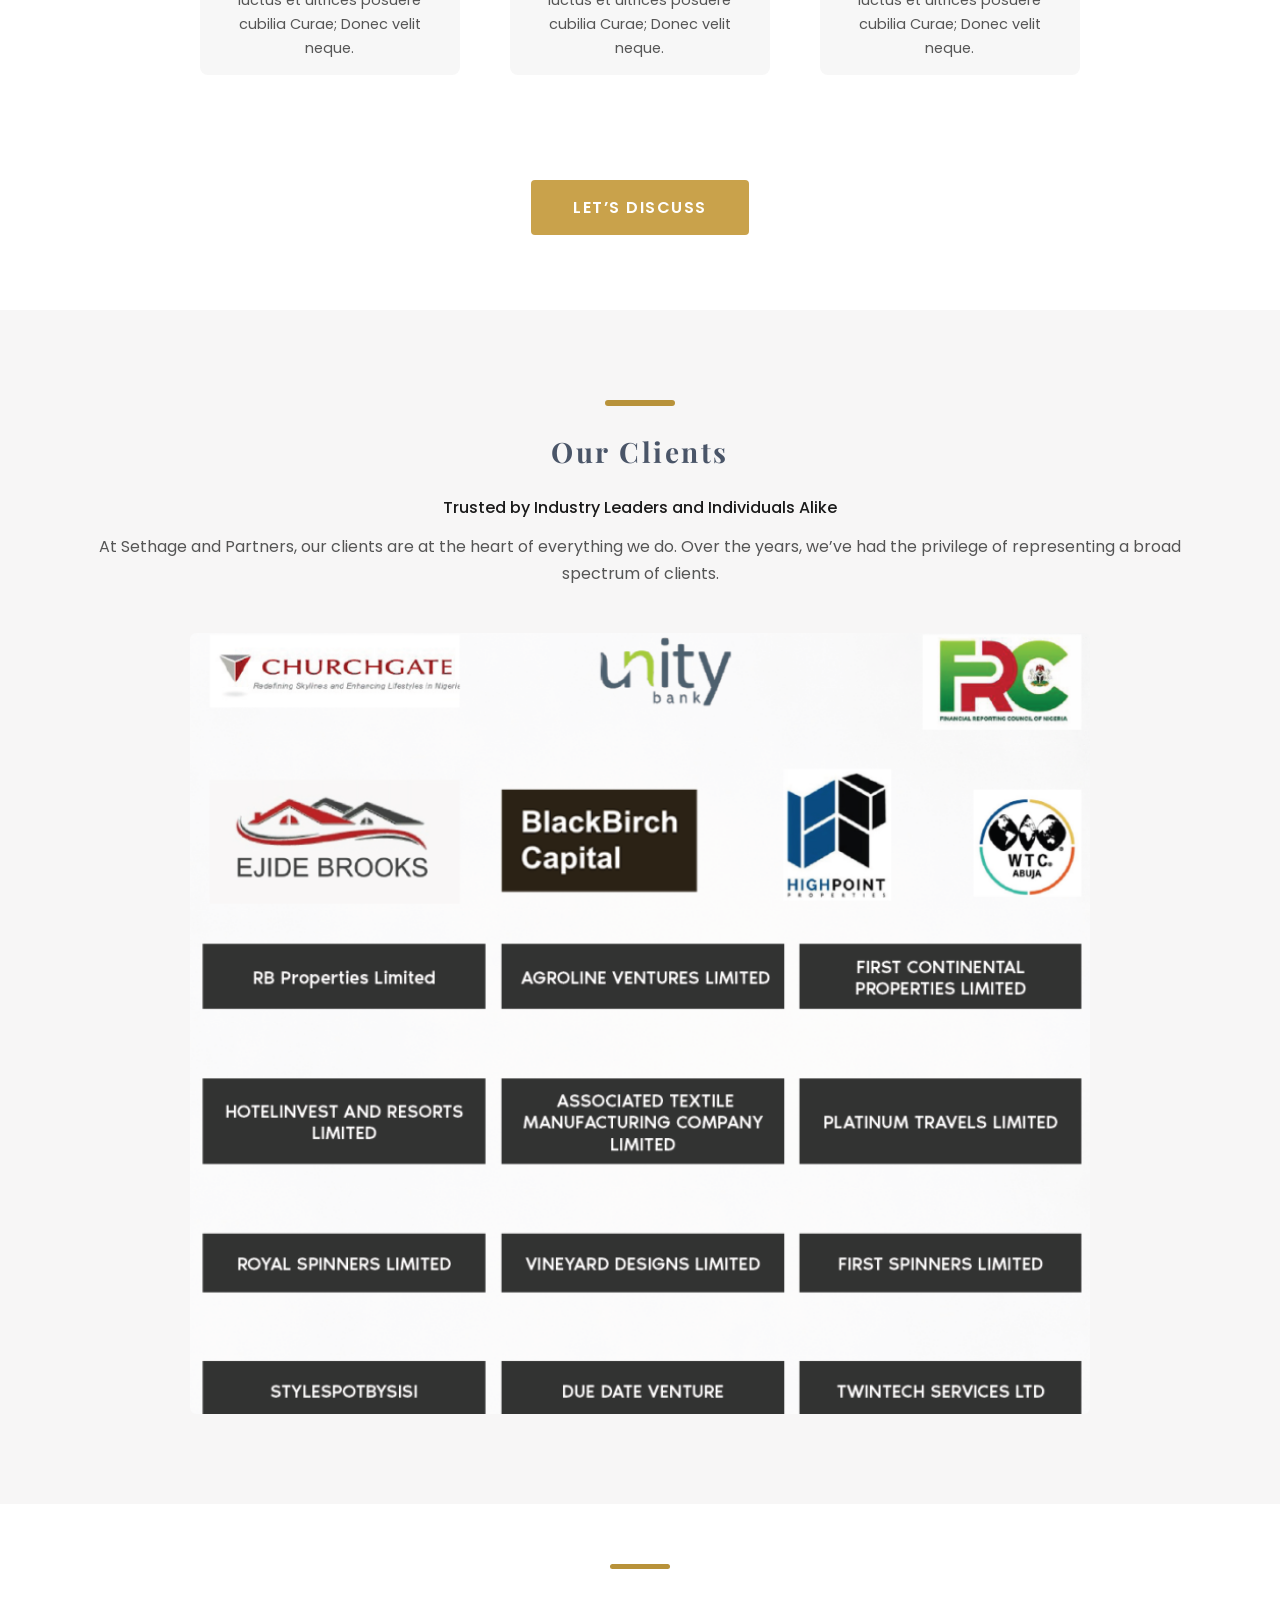
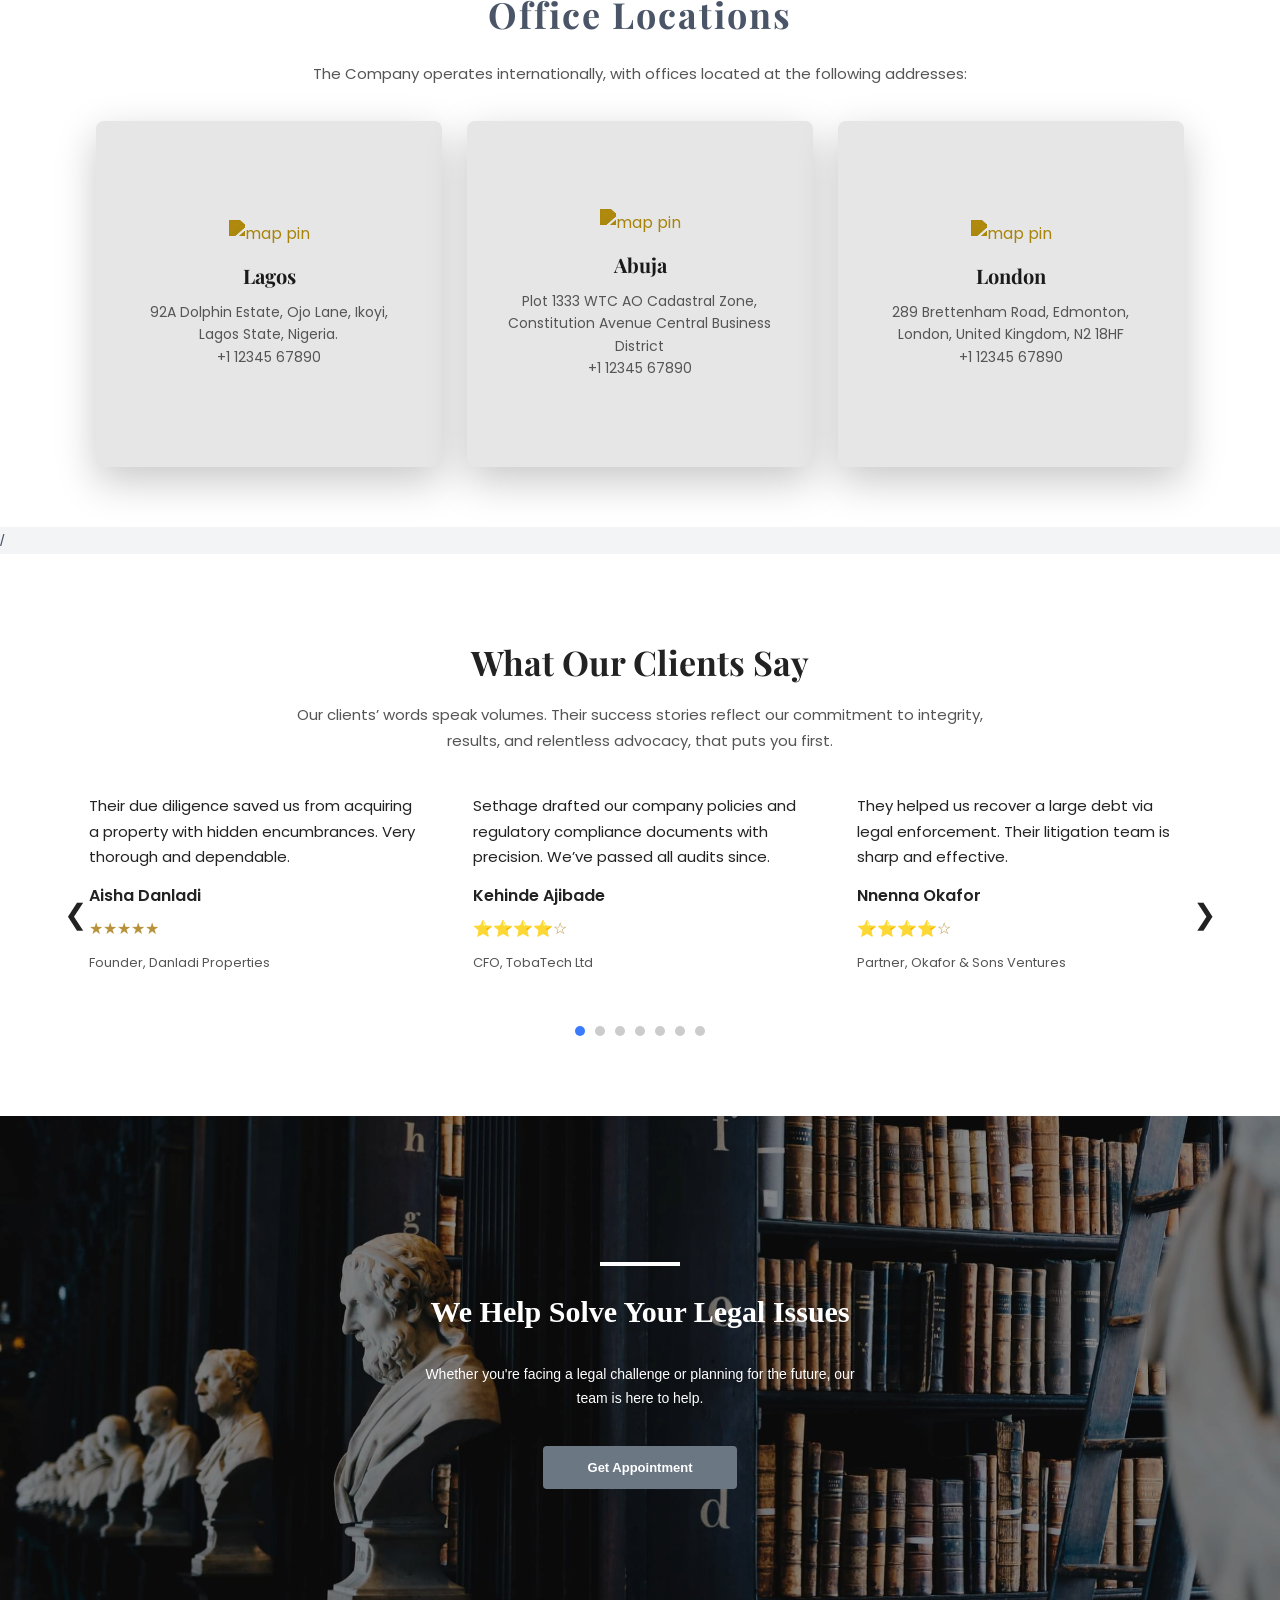
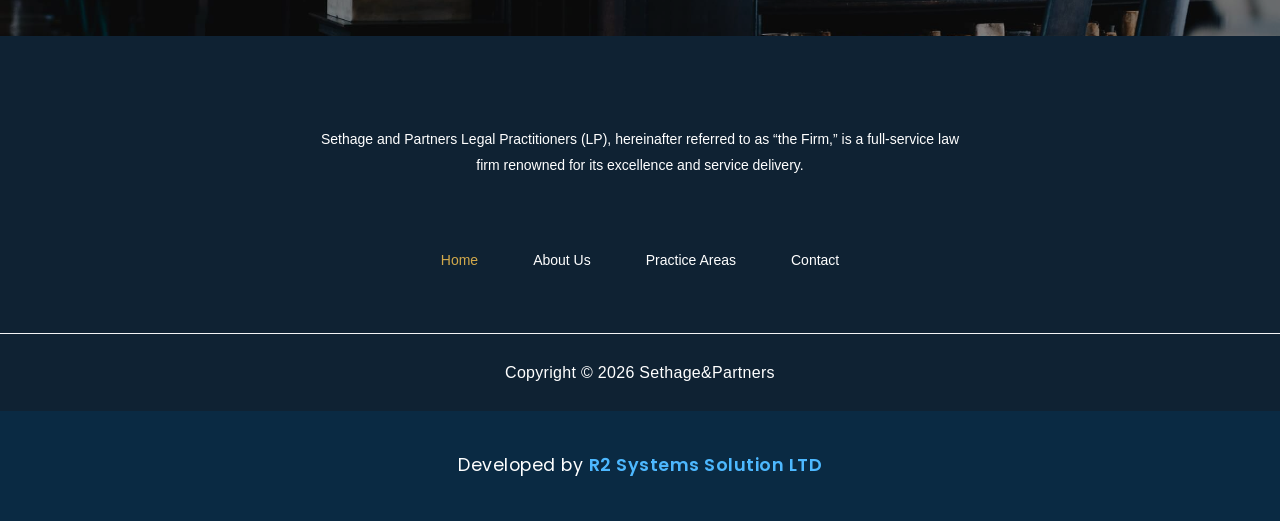
==== commit 1ef4d390: "Update index.html" ====
--- a/index.html
+++ b/index.html
@@ -505,6 +505,16 @@
     <p>Copyright © 2026 Sethage&Partners</p>
   </footer>
 
+<section class="dev-by">
+  <div class="dev-container">
+    <p class="dev-text">
+      Developed by 
+      <a href="https://r2systemsolution.co.uk" target="_blank" class="dev-brand">
+        R2 Systems Solution LTD
+      </a>
+    </p>
+  </div>
+</section>
 
   <!-- JS -->
   <script src="script.js"></script>
--- a/style.css
+++ b/style.css
@@ -1342,7 +1342,7 @@
 .header-spotlight {
   position: relative;
   height: 75vh;
-  background-image: url("about-us-1-1-bg.jpg");
+  background-image: url(about-us-1-1-bg.jpg);
     background-position: center center;
     background-position-x: center;
     background-position-y: center;
@@ -1747,6 +1747,8 @@
   line-height: 1.85;
   color: #333;
   margin-bottom: 1.5rem;
+  text-align: center;
+  padding: 20px;
 }
 
 .firm-btn {
@@ -1760,6 +1762,8 @@
   letter-spacing: 0.5px;
   transition: 0.3s ease;
   font-family: "Poppins", sans-serif;
+  text-align: center;
+  margin: 40px 140px;
 }
 
 .firm-btn:hover {
@@ -1790,6 +1794,37 @@
     grid-template-columns: 1fr;
   }
 
+ .aboutUs-hero-content {
+  margin-top: 70px;
+ }
+
+  .firm-btn {
+    width: 50%;
+    margin-left: 100px;
+  }
+
+  .talk-container {
+    padding: 35px;
+  }
+
+ .image-box2::before {
+  margin-right: 25px;
+  margin-bottom: 25px;
+}
+
+ .image-box {
+  margin-left: 40px;
+ }
+
+.image-box::before {
+ padding-left: -25px;
+ 
+}
+
+.image-box2 {
+  padding: 25px;
+}
+
   .about-photo-frame,
   .firm-image-box {
     max-width: 350px;
@@ -1835,7 +1870,8 @@
 
   .about-text {
     width: 100%;
-    padding-top: 0px;
+    padding: 0px 15px 15px 15px;
+    text-align: center;
   }
 
   .about-text p {
@@ -1901,7 +1937,8 @@
 /* -------- MOBILE (below 480px) -------- */
 @media (max-width: 480px) {
   .about-section {
-    padding: 50px 0;
+    padding: 50px 10px;
+    text-align: center;
   }
 
   .about-text h2 {
@@ -1911,6 +1948,8 @@
   .about-text p {
     font-size: 13.5px;
     line-height: 1.8;
+    padding: 1.3rem;
+    text-align: center;
   }
 
   .about-image-wrap img {
@@ -1996,6 +2035,7 @@
     gap: 60px;
   }
 
+
   .about-continue-left,
   .about-continue-right {
     width: 100%;
@@ -3264,3 +3304,42 @@
   margin-top: 1rem;
 }
 
+/* ===== Developed By Section (Blue & White) ===== */
+.dev-by {
+  width: 100%;
+  background: #0a2a43; /* deep tech blue */
+  padding: 40px 20px;
+  display: flex;
+  justify-content: center;
+  align-items: center;
+}
+
+.dev-container {
+  text-align: center;
+}
+
+.dev-text {
+  font-family: "Poppins", sans-serif;
+  font-size: 1.1rem;
+  color: #ffffff;
+  letter-spacing: 0.5px;
+}
+
+.dev-brand {
+  font-weight: 600;
+  color: #4db8ff; /* bright modern blue */
+  text-decoration: none;
+  transition: all 0.3s ease;
+}
+
+.dev-brand:hover {
+  color: #aee2ff; /* lighter hover blue */
+  text-shadow: 0 0 8px rgba(77, 184, 255, 0.6);
+}
+
+/* ===== Responsive ===== */
+@media (max-width: 600px) {
+  .dev-text {
+    font-size: 1rem;
+  }
+}
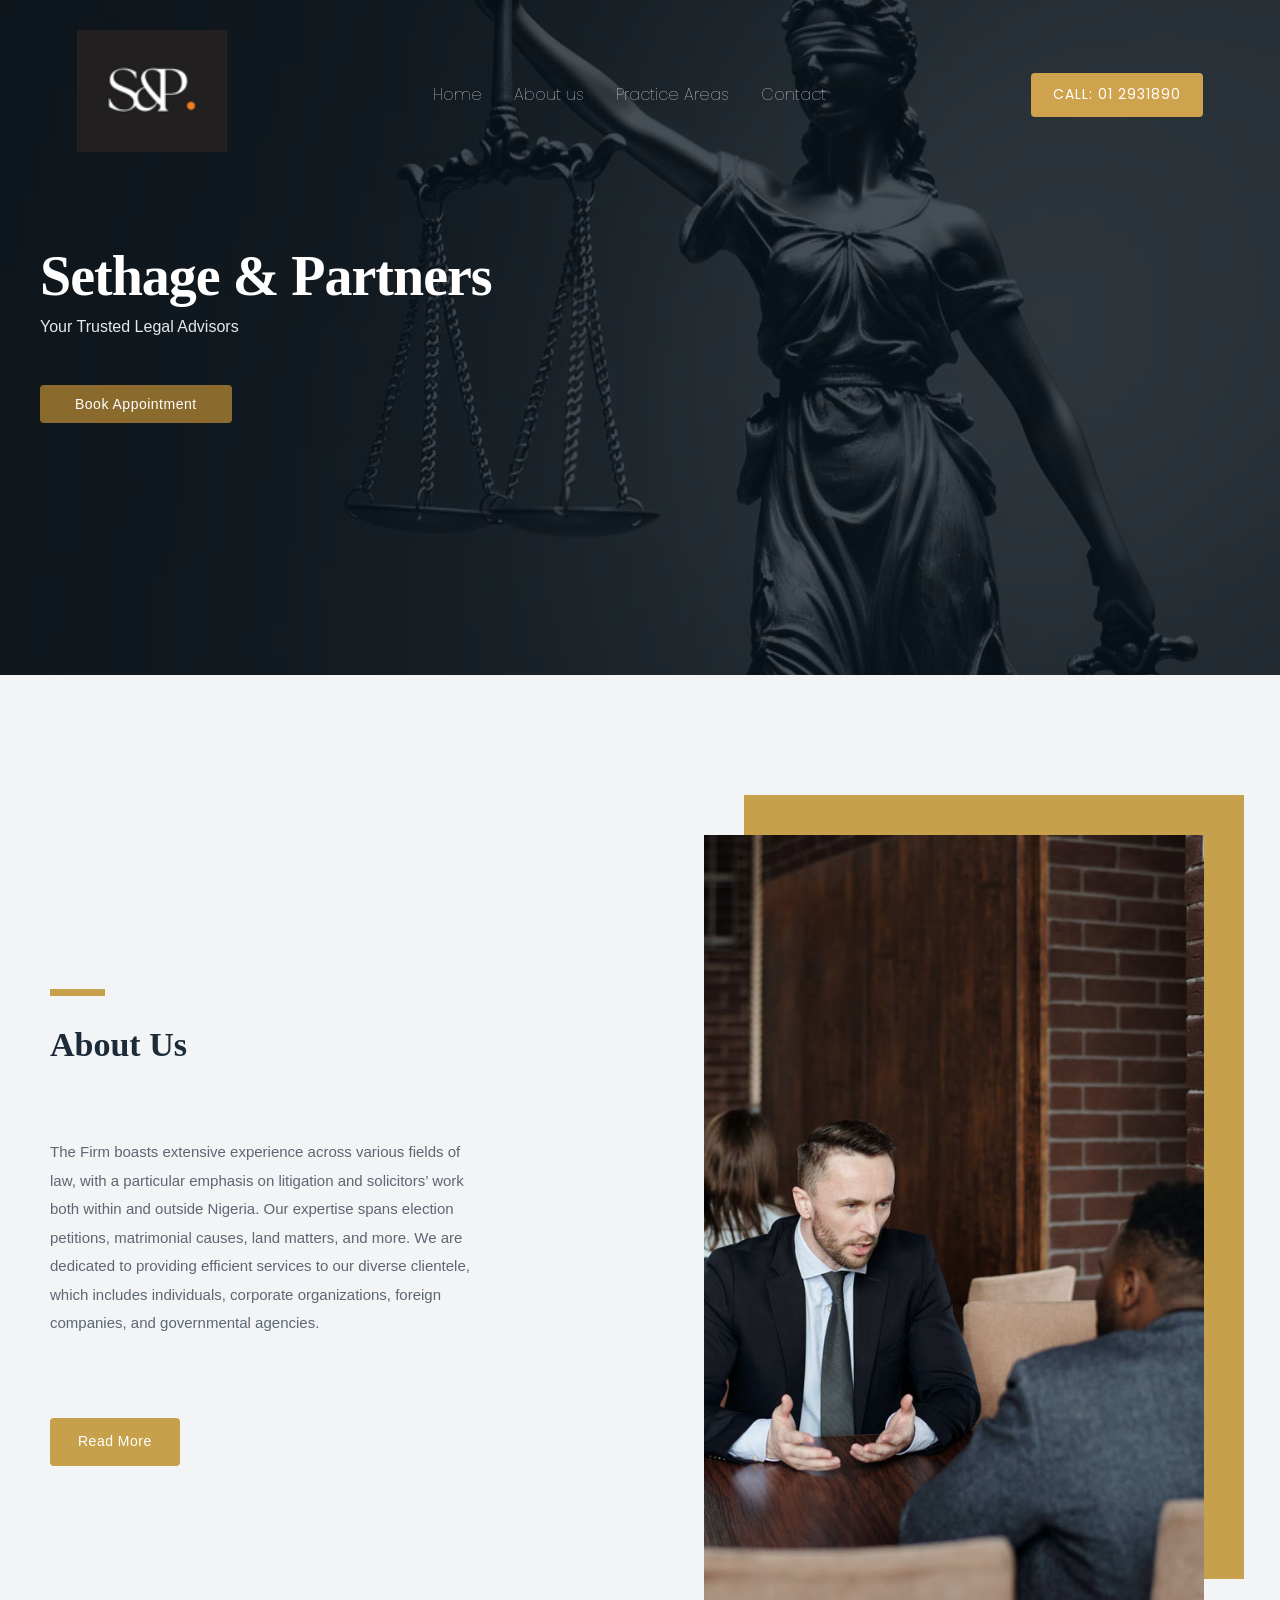
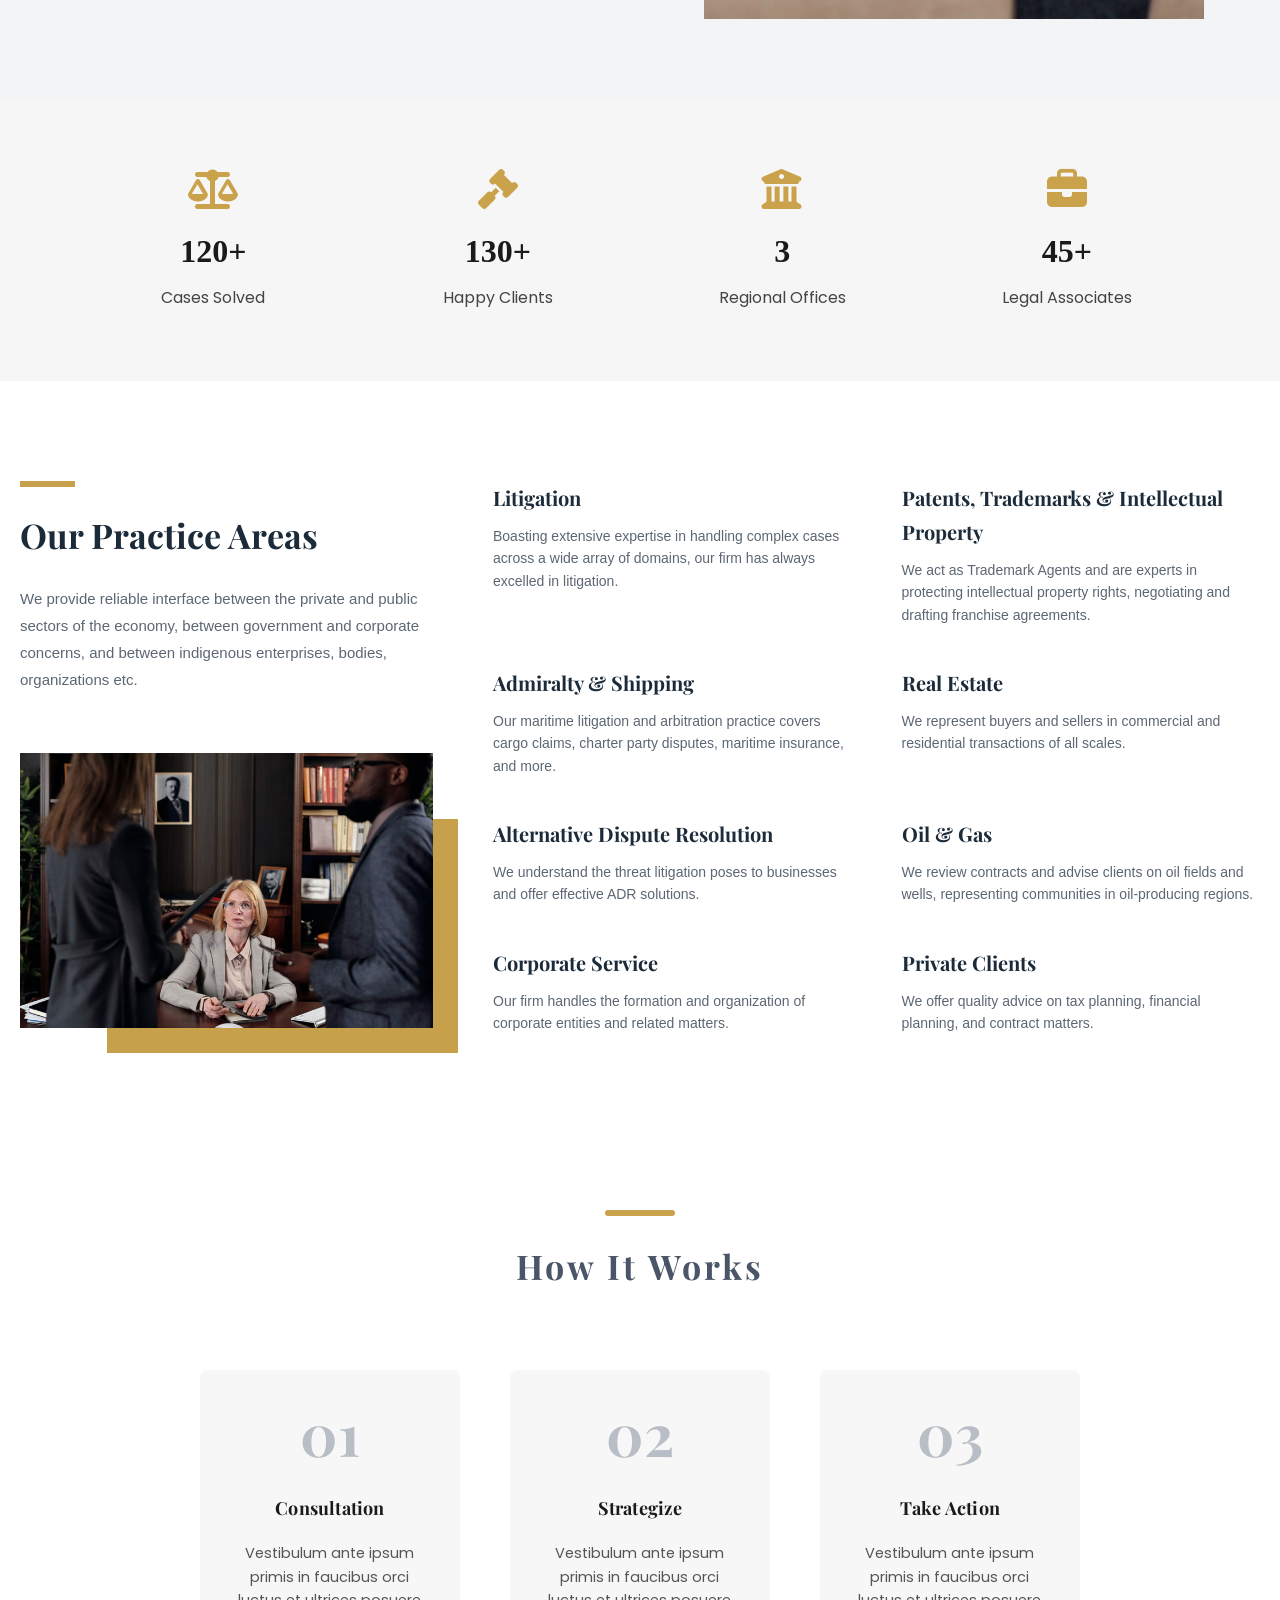
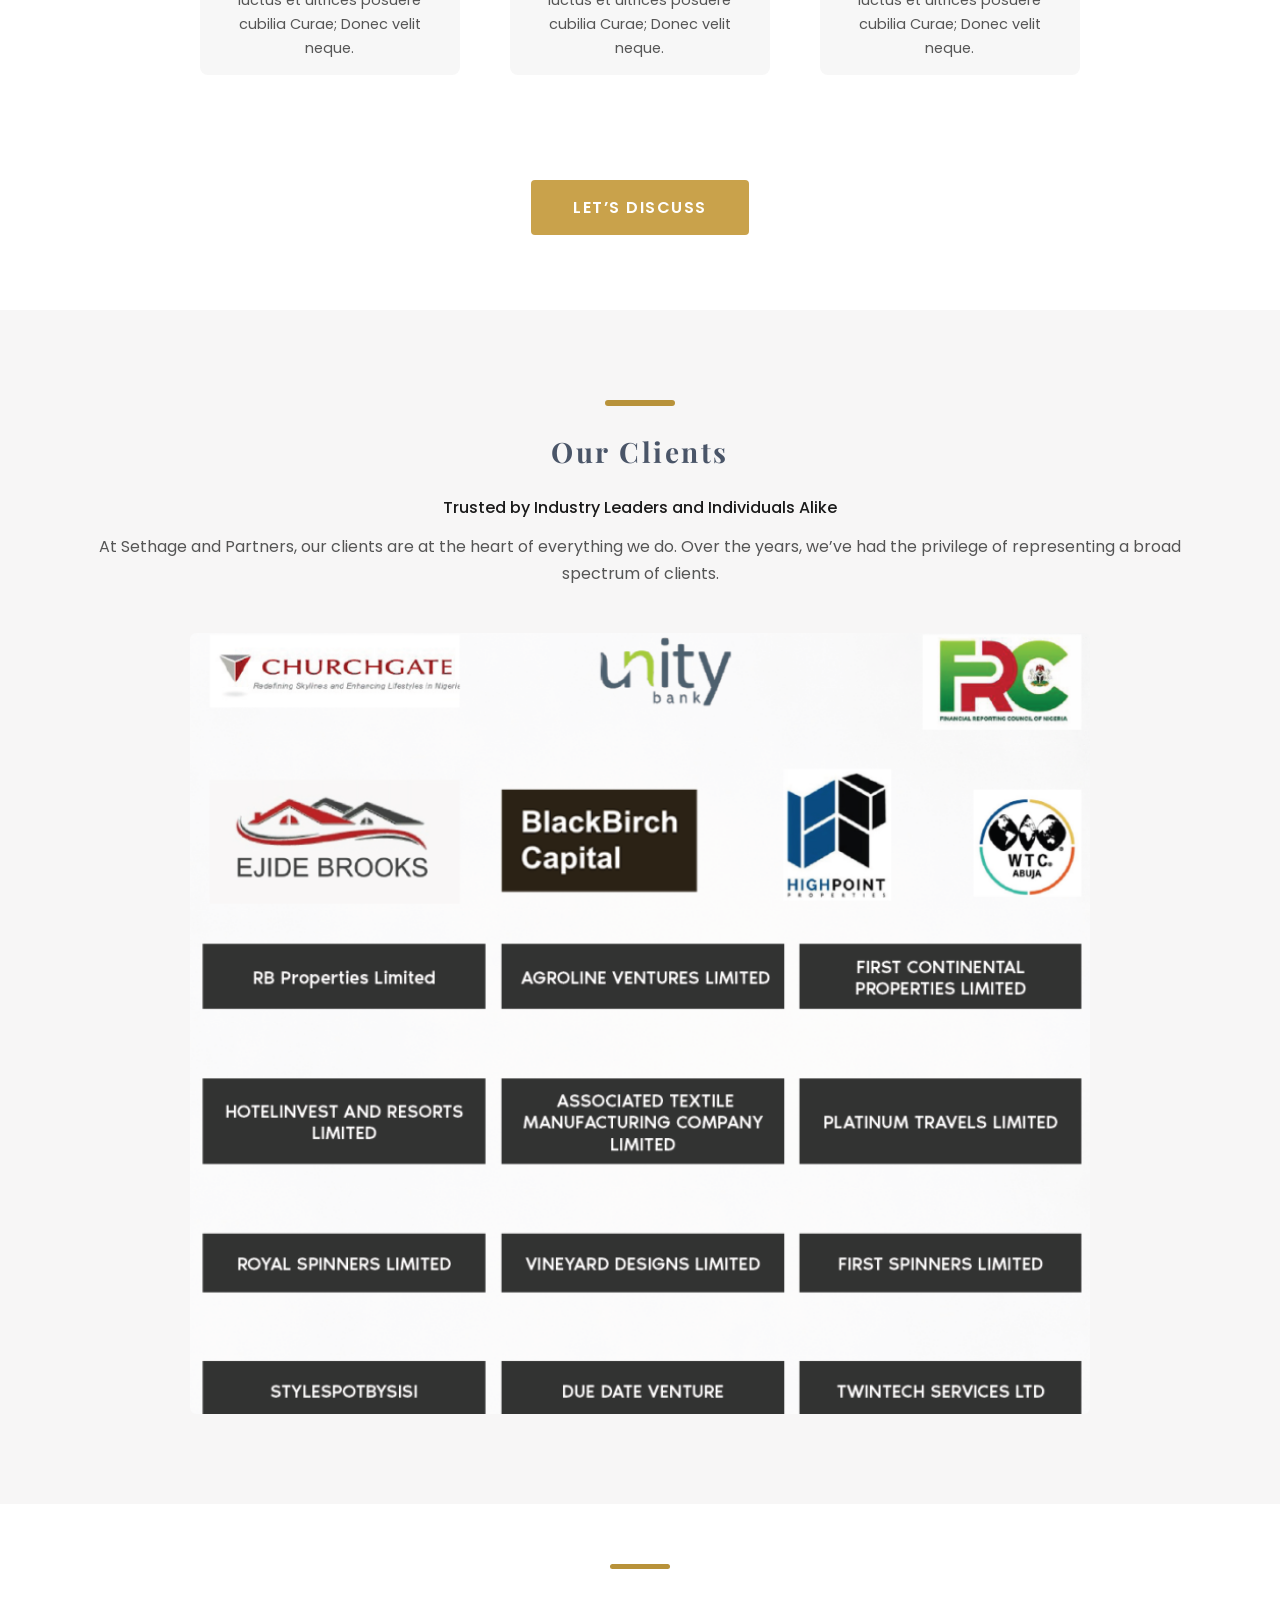
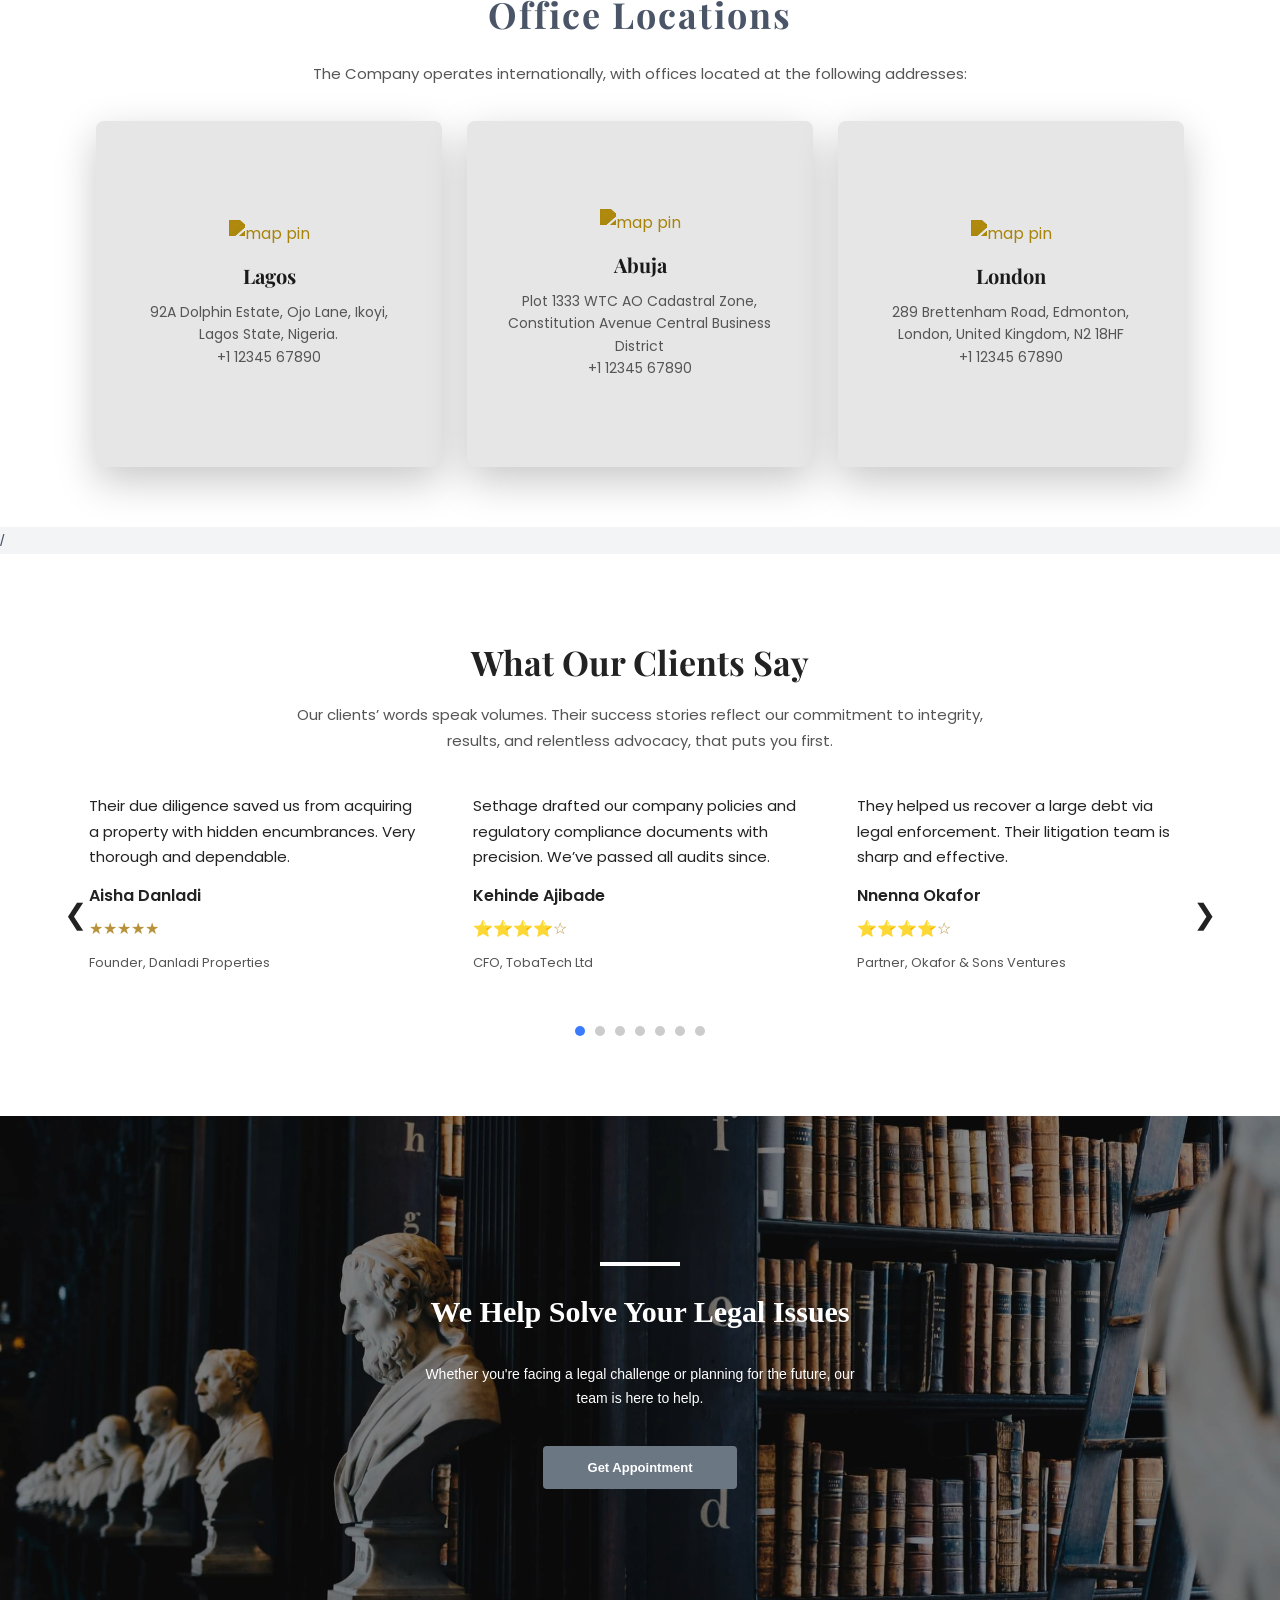
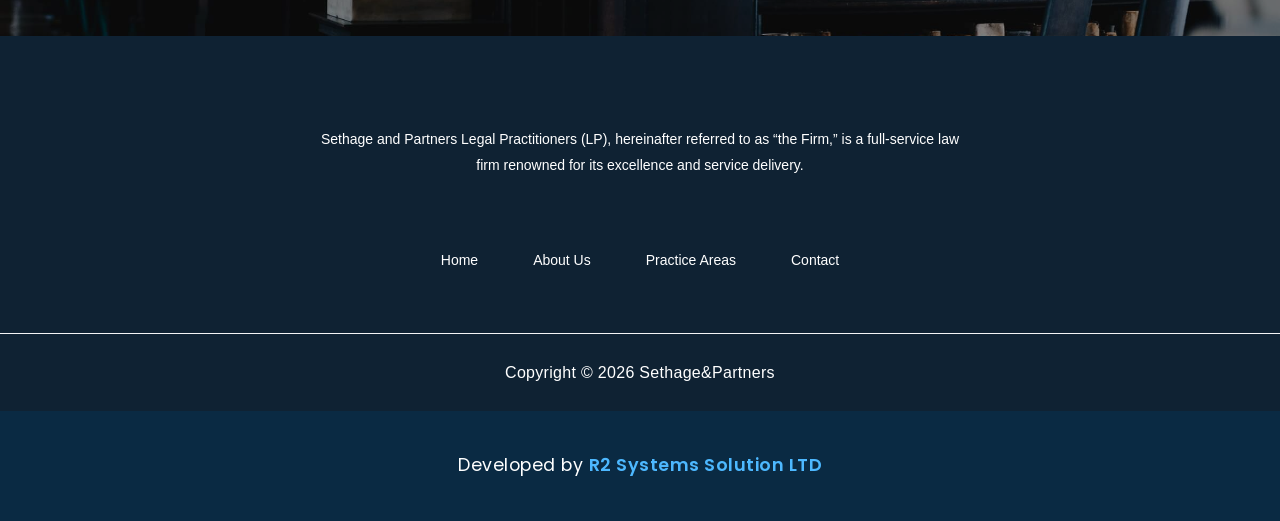
==== commit ecc42823: "Update index.html" ====
--- a/index.html
+++ b/index.html
@@ -42,7 +42,7 @@
 
       <!-- DESKTOP LINKS -->
       <ul class="nav-links">
-        <li><a href="index.html" class="active">Home</a></li>
+        <li><a href="index.html">Home</a></li>
         <li><a href="About.html">About us</a></li> 
         <li><a href="practiceAreas.html">Practice Areas</a></li>
         <li><a href="contact.html">Contact</a></li>
@@ -490,7 +490,7 @@
     </p>
 
     <div class="dark-links">
-      <a class="active" href="index.html">Home</a>
+      <a href="index.html">Home</a>
       <a href="About.html">About Us</a>
       <a href="practiceAreas.html">Practice Areas</a>
       <a href="contact.html">Contact</a>
